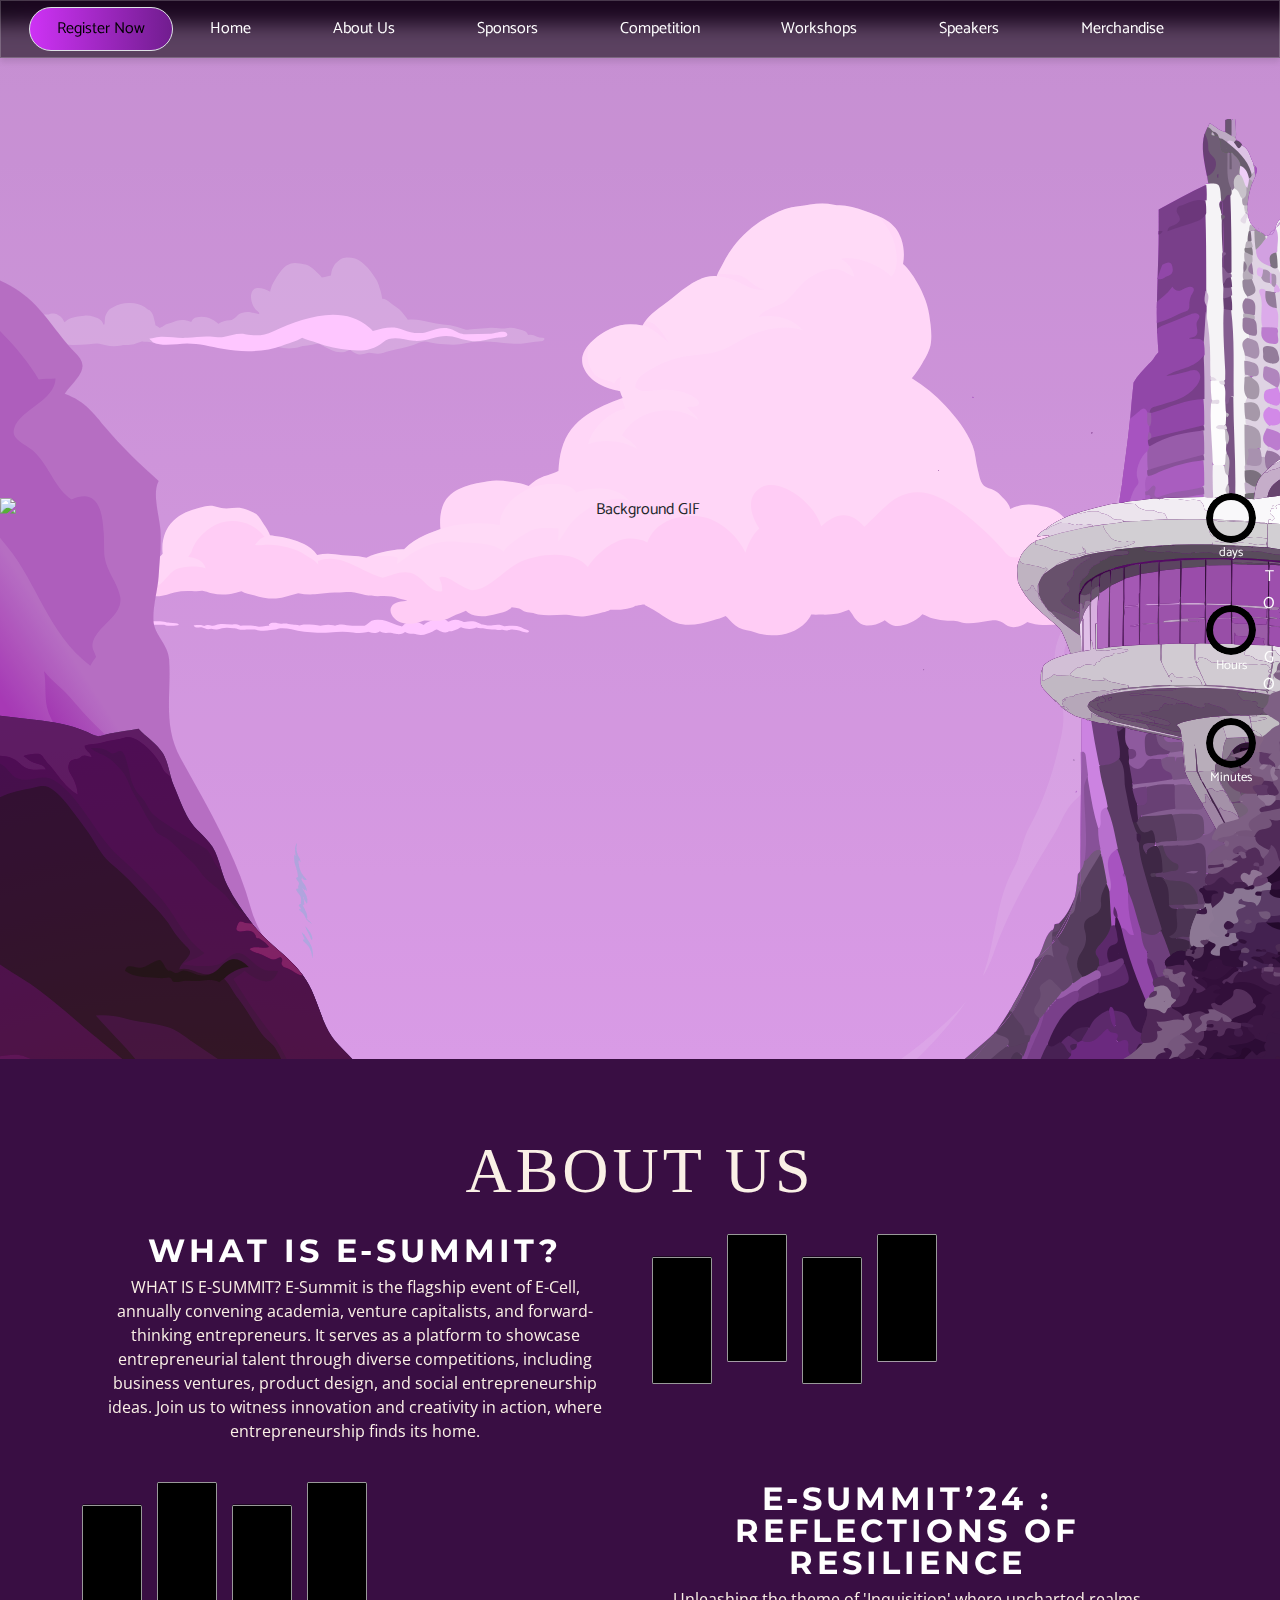
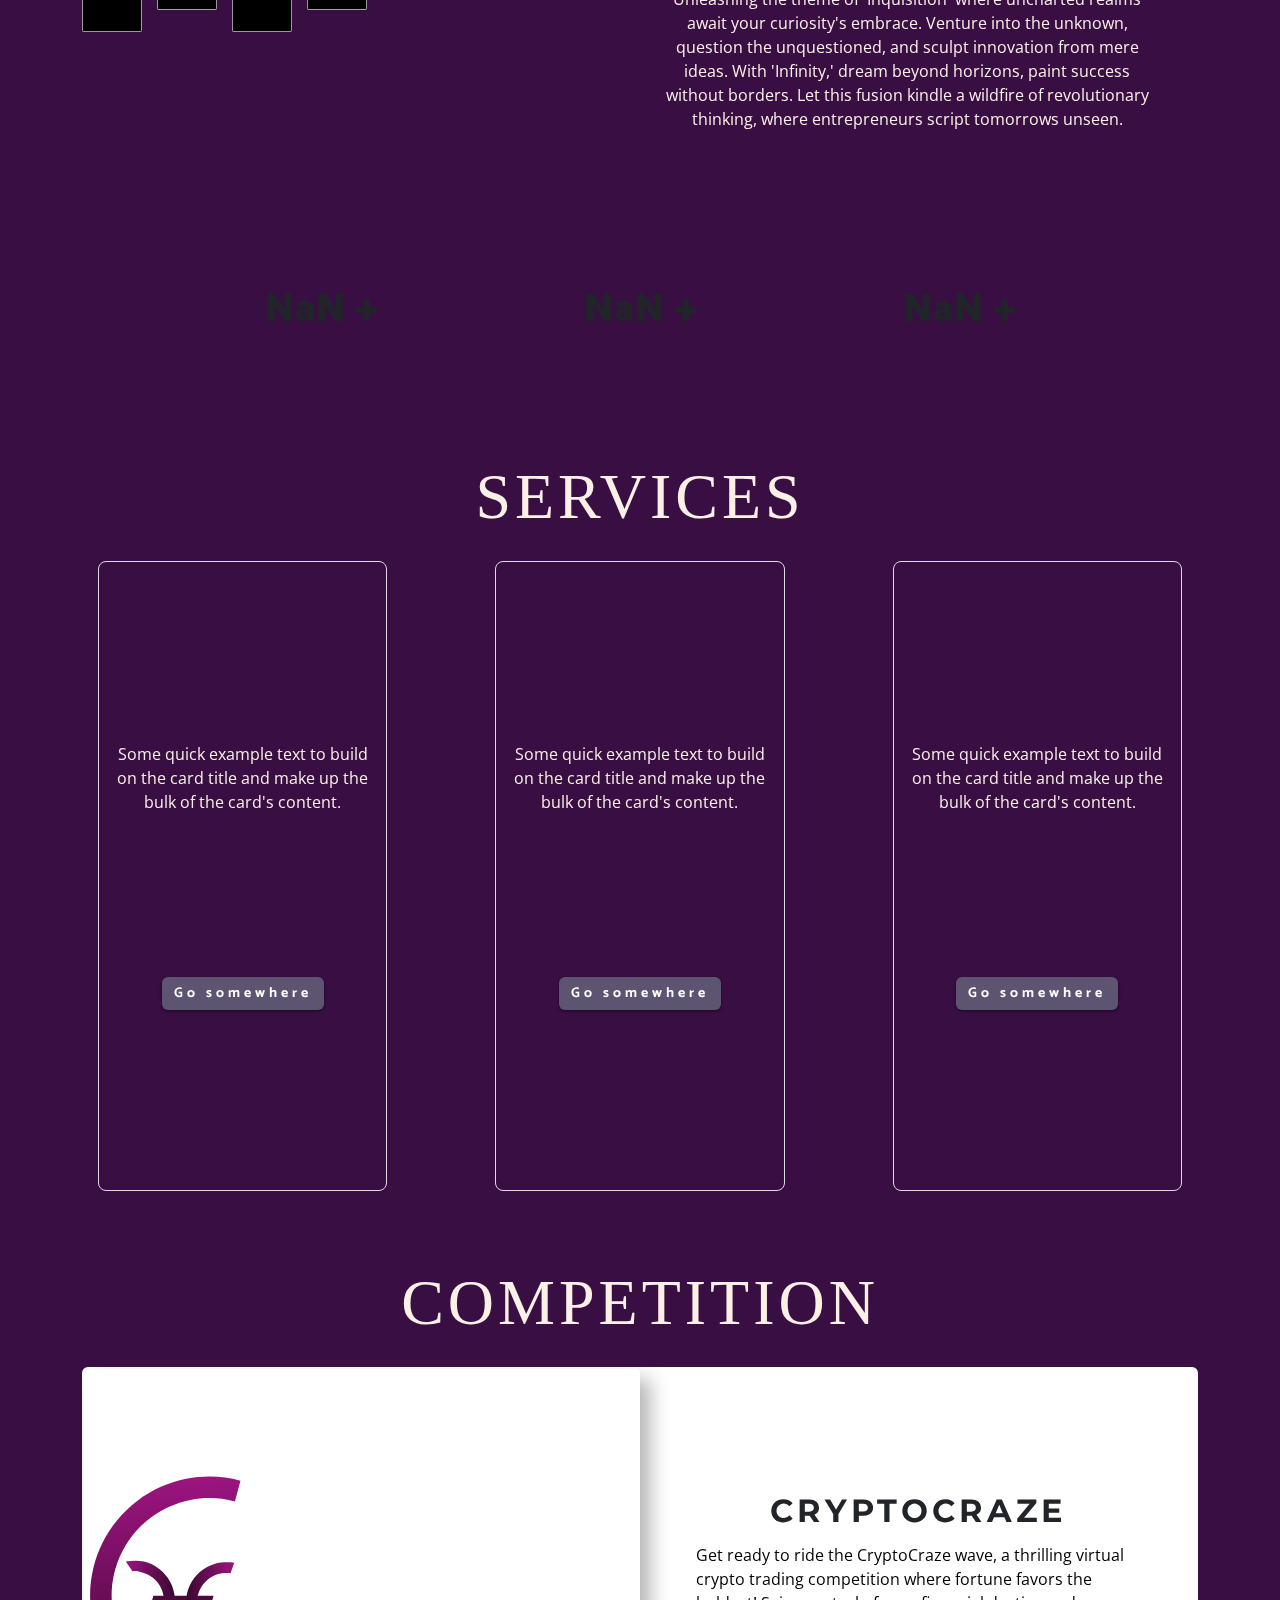
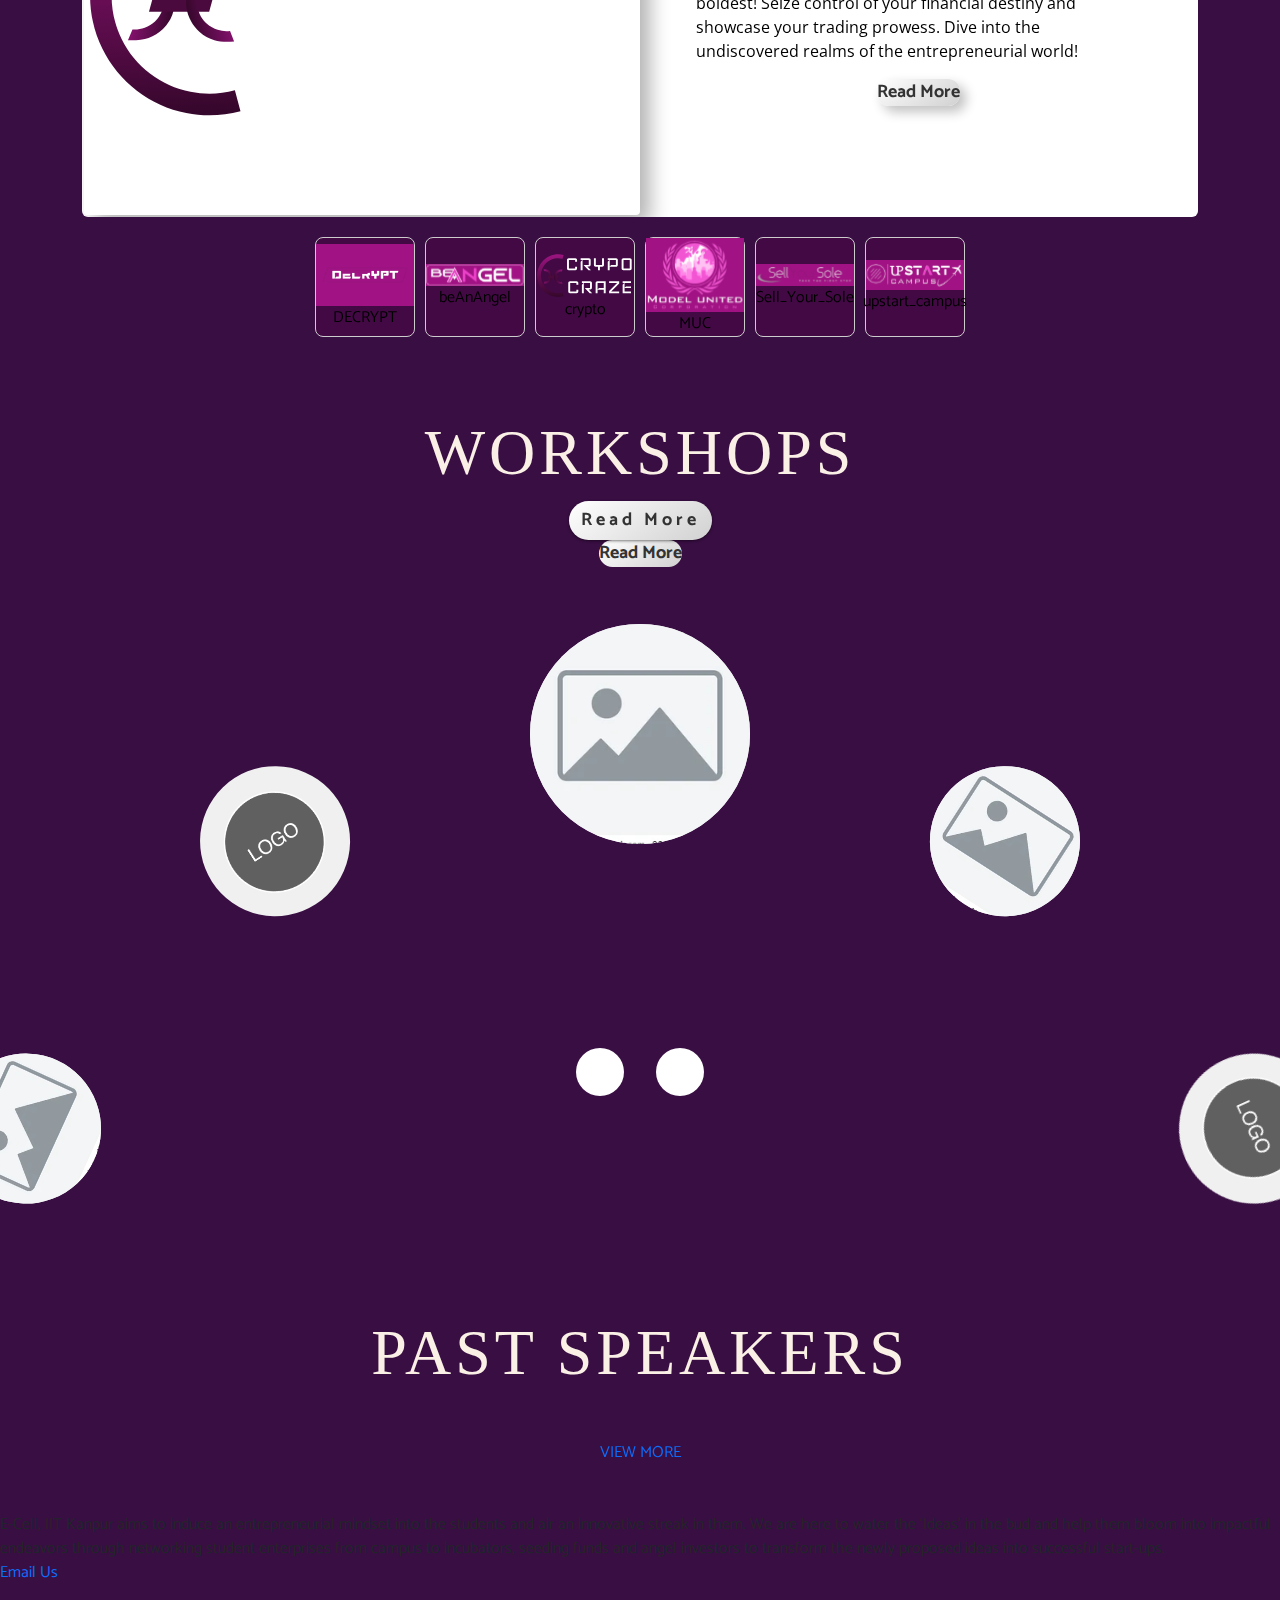
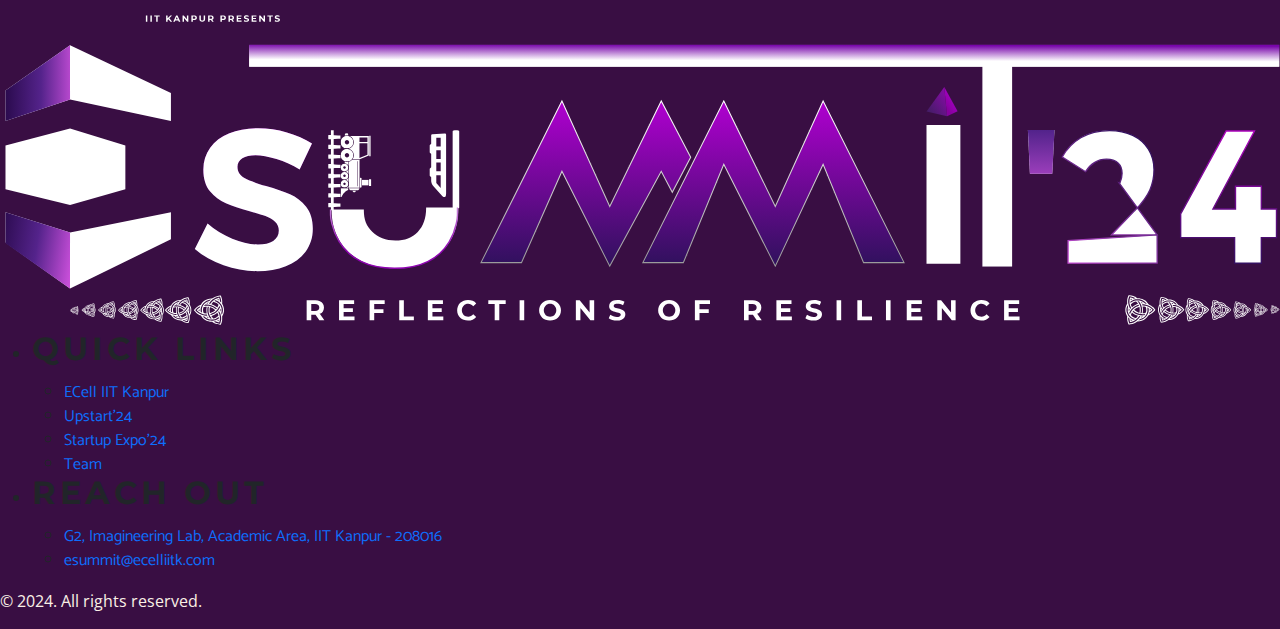
==== index.html @ 3fb9bf3f "commit cards" ====
<!DOCTYPE html>
<html lang="en">
<head>
    <meta charset="UTF-8">
    <meta name="viewport" content="width=device-width, initial-scale=1.0">
    <title>E-SUMMIT’24</title>
    <!-- font Awsome -->
    <link rel="stylesheet" href="./fontawesome-free-6.7.1-web/css/all.min.css">
    <!-- Bootstrap -->
    <link href="https://cdn.jsdelivr.net/npm/bootstrap@5.3.3/dist/css/bootstrap.min.css" rel="stylesheet" integrity="sha384-QWTKZyjpPEjISv5WaRU9OFeRpok6YctnYmDr5pNlyT2bRjXh0JMhjY6hW+ALEwIH" crossorigin="anonymous">
    <link href="https://cdn.jsdelivr.net/npm/bootstrap-icons/font/bootstrap-icons.css" rel="stylesheet">

    <!-- Customize CSS -->
     <link rel="stylesheet" href="./CSS/landingpage.css">
    <link rel="stylesheet" href="./CSS/style.css">
    <link rel="stylesheet" href="./CSS/competition.css">
    <link rel="stylesheet" href="./CSS/event.css">
    <link rel="stylesheet" href="./CSS/days.css">
    <link rel="stylesheet" href="./CSS/variables.css">git
    <link rel="stylesheet" href="./CSS/footer.css">
    <link rel="stylesheet" href="./CSS/speaker.css">
    <link rel="stylesheet" href="./CSS/workshops.css">
    <!-- <link rel="stylesheet" href="./CSS/service.css"> -->
    <link rel="stylesheet" href="./CSS/service.css">
    <!-- <link rel="stylesheet" href="./CSS/train.css"> -->
    <!-- Animations -->
    <link rel="stylesheet" href="https://cdnjs.cloudflare.com/ajax/libs/animate.css/4.1.1/animate.min.css"/>
    <link rel="stylesheet" href="./magic-master/assets/scss/bling/_puffIn.scss">
    <script src="https://cdnjs.cloudflare.com/ajax/libs/gsap/3.11.4/gsap.min.js"></script> 
    <script src="https://cdnjs.cloudflare.com/ajax/libs/gsap/3.11.4/ScrollTrigger.min.js"></script>
</head>
<body>  

  <!-- Start of Navbar -->

  <nav class="navbar navbar-expand-lg sticky-top position-fixed w-100 p-0 " style="  background:rgba(0, 0, 0, 0.54);
  backdrop-filter: blur(10px);         
  -webkit-backdrop-filter: blur(10px); 
  border: 1px solid rgba(255, 255, 255, 0.2); 
  box-shadow: 0 4px 6px rgba(0, 0, 0, 0.1);">
    <div class="container-fluid d-flex justify-content-between align-items-center"  >
      <a class="navbar-brand" href="#">
        <img src="./images/Nav/logo.svg" class="" alt="">
      </a>  
      <div class="d-flex">
            <!-- Navbar Toggler -->
          
            <!-- Register Now Button - Hidden on large screens -->
            <button class="nav-item  border rounded-5 d-none " id="Reg_lg" type="button" data-bs-toggle="collapse" data-bs-target="#navbarRegister" aria-controls="navbarRegister" aria-expanded="false" aria-label="Toggle Register" style="background: linear-gradient(90deg, #CE32F5 0%, #711D8F 100%);
            width: 160px; letter-spacing: normal; font-size: 1rem;width: 9rem;height: 2.75rem; ">
            <a href="#" class="text-black " style="text-decoration: none;" >Register Now</a> 
            </button>
            <button class="navbar-toggler" type="button" data-bs-toggle="collapse" data-bs-target="#navbarNav" aria-controls="navbarNav" aria-expanded="false" aria-label="Toggle navigation" style="border:none; offset: none  ;">
              <span ><i class="bi-list" style="color: white; font-size: 2rem;" id="navbar-icon-toggler"></i></span>
            </button>
        </div>
        <!-- Collapsible Menu -->
        <div class="collapse navbar-collapse" id="navbarNav" >
            <ul class="navbar-nav ms-auto d-flex justify-content-around w-100 gap-4 p-2 ">
              <li class="nav-item  ">
                <a class="nav-link  text-white  " aria-current="page" href="#">Home</a>
              </li>
              <li class="nav-item">
                <a class="nav-link  text-white " href="#about">About Us</a>
              </li>
              <li class="nav-item">
                <a class="nav-link  text-white " href="#landing">Sponsors</a>
              </li>
              <li class="nav-item">
                <a class="nav-link  text-white " href="#competition">Competition</a>
              </li>
              <li class="nav-item">
                <a class="nav-link  text-white " href="#workshops">Workshops</a>
              </li>
              <li class="nav-item">
                <a class="nav-link  text-white " href="#speakers">Speakers</a>
              </li>
              <li class="nav-item" >
                <a class="nav-link  text-white  "href="#merchandise">Merchandise</a>
              </li>
              <li class="nav-item" >
                <a href="https://google.com" target = "_blank" id="Reg_sm"  class=" nav-link text-black rounded-5 p-2 d-none" style="background: linear-gradient(90deg, #CE32F5 0%, #711D8F 100%);" >Register Now</a> 
              </li>
            </ul>
        </div>

    </div>
</nav>


    <div id="fixed_section" style="background-image: url(./images/bg_light_purple.svg);">  </div>
    <div id="scroll-slide">
    <!-- Summit Section 2024 -->
    <section id="landing_page">
      <div class="images-section" >
      <img src="./images/2024_landing/Layer1.svg" class="image_landing" id="Layer1" alt="" srcset="" loading="lazy">
      <img src="./images/2024_landing/Layer2.svg" class="image_landing" id="Layer2" alt="" srcset="" loading="lazy">
      <img src="./images/2024_landing/LayerT.gif" alt="Background GIF" class="gif-layer" id="LayerT">
      <img src="./images/2024_landing/Layerw.svg" class="image_landing" id="Layerw" alt="" srcset="" loading="lazy">
      <img src="./images/2024_landing/Layer3.svg" class="image_landing" id="Layer3" alt="" srcset="" loading="lazy">
      <!-- <div class="train" loading="lazy">
        <div class="train1-cover"> 
        <img src="./images/2024_landing/Layer4.svg" class="image_landing" id="Layer4" alt="" srcset="" loading="lazy">
        </div>
        <div class="train2-cover"> 
          <img src="./images/2024_landing/Layer_train_steam.svg" class="image_landing" id="Layer4" alt="" srcset="" loading="lazy">
        </div>
        </div> -->
      <!-- <img src="./images/2024_landing/Layer5.svg" class="image_landing" id="Layer5" alt="" srcset="" loading="lazy"> -->
      <!-- <img src="./images/2024_landing/Layer6.svg" class="image_landing" id="Layer6" alt="" srcset="" loading="lazy">   -->
      <!-- <img src="./images/2024_landing/Layer8.svg" class="image_landing" id="Layer6" alt="" srcset=""> -->
      </div>
      <div class="typeface-packet" >
        <img class="typeface" src="images/2024_landing/Typephase.svg" alt="" srcset="" loading="lazy" >
      </div>
     
  
      <div class="days">
        <div class="days_parent" >
          
          <div class="days_child days_child1" id="days" days-target = "days">
            <img src="" alt="">
          </div>
          <div class="days_child days_child2" id="hours" days-target = "Hours">
          </div>
          <div class="days_child days_child3" id="minutes" days-target = "Minutes">
          </div>
          </div>
          <div class="days_text">
            TO GO
          </div>
      </div>

</section>
<!-- end of section -->
    <!-- about section -->
    <section id="about" class="section">
      <div class="container mt-5" style="overflow-x: hidden;">
        <h1>About us</h1>
          <div class="row mb-2 " >
              <div class="col-sm-6  mb-2  ">
              <div class="card h-100 about_card_des-1 bg-transparent " style=" border: none !important;">
                  <div class="card-body">
                  <h2 class="card-title text-white">WHAT IS E-SUMMIT?</h2>
                  <p class="card-text">WHAT IS
                    E-SUMMIT?
                    E-Summit is the flagship event of E-Cell, annually convening academia, venture capitalists, and forward-thinking entrepreneurs. It serves as a platform to showcase entrepreneurial talent through diverse competitions, including business ventures, product design, and social entrepreneurship ideas. Join us to witness innovation and creativity in action, where entrepreneurship finds its home. </p>
                  </div>
              </div>
              </div>
              <div class="col-sm-6 ">
              <div class="video-card  ">
                <div id="videoHolder">
                  <video class="background-image-div" playsinline muted loop autoplay controlslist="nodownload" oncanplay="this.muted=true" preload="auto">
                    <source type="video/mp4" src="./videos/sample-video2.mp4">
                  </video>
                  <div id="block1">
                    <div class="coverImg">
                      <img src="./images/2024_landing/Typephase2.svg" alt="">
                    </div>
                  </div>
                  <div id="block2">
                    <div class="coverImg">
                      <img src="./images/2024_landing/Typephase2.svg" alt="">
                    </div>
                  </div>
                  <div id="block3">
                    <div class="coverImg">
                      <img src="./images/2024_landing/Typephase2.svg" alt="">
                    </div>
                  </div>
                  <div id="block4">
                    <div class="coverImg">
                      <img src="./images/2024_landing/Typephase2.svg" alt="">
                    </div>
                  </div>
                  <svg height="0" width="0" class="svg-clip">
                    <defs>
                      <clipPath id="hero-clip" clipPathUnits="objectBoundingBox">
                        <rect x="0" y="0.15" height="0.85" fill="none" stroke="" ry="0.01" rx="0.005" width="0.200" strokewidth="0"></rect>
                          <rect x="0.25" y="0" height="0.85" fill="none" stroke="" ry="0.01" rx="0.005" width="0.200" strokewidth="0"></rect>
                          <rect x="0.5" y="0.15" height="0.85" fill="none" stroke="" ry="0.01" rx="0.005" width="0.200" strokewidth="0"></rect>
                          <rect x="0.75" y="0" height="0.85" fill="none" stroke="" ry="0.01" rx="0.005" width="0.200" strokewidth="0"></rect>
                      </clipPath>
                    </defs>
                  </svg>
                </div>
              </div>
          </div>
          <div class="row">
              <div class="col-sm-6 mb-2">
                <div class="video-card  ">
                  <div id="videoHolder">
                    <video class="background-image-div" playsinline muted loop autoplay controlslist="nodownload" oncanplay="this.muted=true" preload="auto">
                      <source type="video/mp4" src="./videos/sample-video2.mp4">
                    </video>
                    <div id="block1">
                      <div class="coverImg">
                        <img src="./images/2024_landing/Typephase2.svg" alt="">
                      </div>
                    </div>
                    <div id="block2">
                      <div class="coverImg">
                        <img src="./images/2024_landing/Typephase2.svg" alt="">
                      </div>
                    </div>
                    <div id="block3">
                      <div class="coverImg">
                        <img src="./images/2024_landing/Typephase2.svg" alt="">
                      </div>
                    </div>
                    <div id="block4">
                      <div class="coverImg">
                        <img src="./images/2024_landing/Typephase2.svg" alt="">
                      </div>
                    </div>
                    <svg height="0" width="0" class="svg-clip">
                      <defs>
                        <clipPath id="hero-clip" clipPathUnits="objectBoundingBox">
                          <rect x="0" y="0.15" height="0.85" fill="none" stroke="" ry="0.01" rx="0.005" width="0.235" strokewidth="0"></rect>
                          <rect x="0.25" y="0" height="0.85" fill="none" stroke="" ry="0.01" rx="0.005" width="0.235" strokewidth="0"></rect>
                          <rect x="0.5" y="0.15" height="0.85" fill="none" stroke="" ry="0.01" rx="0.005" width="0.235" strokewidth="0"></rect>
                          <rect x="0.75" y="0" height="0.85" fill="none" stroke="" ry="0.01" rx="0.005" width="0.235" strokewidth="0"></rect>
                        </clipPath>
                      </defs>
                    </svg>
                  </div>
                </div>
              </div>
              <div class="col-sm-6">
              <div class="card h-100 about_card_des-2 bg-transparent"style=" border: none !important;">
                  <div class="card-body">
                  <h2 class="card-title text-white">E-SUMMIT’24 : 
                    REFLECTIONS OF RESILIENCE</h2>
                  <p class="card-text">Unleashing the theme of 'Inquisition' where uncharted realms await your curiosity's embrace. Venture into the unknown, question the unquestioned, and sculpt innovation from mere ideas. With 'Infinity,' dream beyond horizons, paint success without borders. Let this fusion kindle a wildfire of revolutionary thinking, where entrepreneurs script tomorrows unseen. </p>
                  </div>
              </div>
              </div>
          </div>
      </div>
  </section>
    <!-- end of the section -->

    <!-- event section -->
    <section id="events" class="section" style="position: relative; " >
      <!-- <div ><h1>Events</h1></div> -->
        <div class="container" >
          <div class="parent">
            <div class="child " >
              <div class="child_count child1" data-target="30" text-target="Workshops" >
              </div>
            </div>
            <div class="child" >
                <div class="child_count child2" data-target="20" text-target="Talks">
                </div>
            </div>
            <div class="child " >
              <div class="child_count child3" data-target="30" text-target="Competition">
              </div>
            </div>
        </div>
        </div>
    </section>


    <!-- services -->
  
    <section id="services" >
      <h1>Services</h1>
      <div class="container">
        <div class="card_container1 service-grid-container ">
          <div class="cardL service-grid-item ">
            <div class="card bg-transparent" style="width: 100%; height: 100%;">
              <div class="card-body" style="display: flex; flex-direction: column; justify-content: space-evenly; align-items: stretch; height: 100%;">
                <!-- <h5 class="card-title" style="margin: 0;">Card title</h5> -->
                <p class="card-text" style="margin: 0;">Some quick example text to build on the card title and make up the bulk of the card's content.</p>
                <a href="#" class="btn btn-primary" style="align-self: center;">Go somewhere</a>
              </div>
            </div>
          </div>
        <div class="cardM service-grid-item">
          <div class="card bg-transparent" style="width: 100%; height: 100%;">
            <div class="card-body" style="display: flex; flex-direction: column; justify-content: space-evenly; align-items: stretch; height: 100%;">
              <!-- <h5 class="card-title" style="margin: 0;">Card title</h5> -->
              <p class="card-text" style="margin: 0;">Some quick example text to build on the card title and make up the bulk of the card's content.</p>
              <a href="#" class="btn btn-primary" style="align-self: center;">Go somewhere</a>
            </div>
          </div>
        </div>
      <div class="cardR  service-grid-item">
        <div class="card bg-transparent" style="width: 100%; height: 100%;">
          <div class="card-body" style="display: flex; flex-direction: column; justify-content: space-evenly; align-items: stretch; height: 100%;">
            <!-- <h5 class="card-title" style="margin: 0;">Card title</h5> -->
            <p class="card-text" style="margin: 0;">Some quick example text to build on the card title and make up the bulk of the card's content.</p>
            <a href="#" class="btn btn-primary" style="align-self: center;">Go somewhere</a>
          </div>
        </div>
      </div>
        </div>
      </div>
        <!-- <div class="container">

        <div class="card_container2">
          <div class="cardT"></div>
          <div class="cardC"></div>
          <div class="cardB"></div>
        </div>
      </div> -->
    </section>
    


    <!-- Competition -->
      <section id="competition">
        <h1 >Competition</h1>
        <div class="container">
          <div class="row">
            <div class="col mt-3">
              <div class="card competition_card_container"  >
                <div class="competition_image active_bg" id="screen">
                
                    <img src="./images//competition_main/CC.svg" alt="">
                </div>
              <div class="competition_description" id="description" style="padding-top: 1rem;">
            <h2>CryptoCraze</h2><p>Get ready to ride the CryptoCraze wave, a thrilling virtual crypto trading competition where fortune favors the boldest! Seize control of your financial destiny and showcase your trading prowess. Dive into the undiscovered realms of the entrepreneurial world!</p>
                <a href="./competitions_pages/comp1.html"><button class ="realistic-button">Read More</button></a>
              </div>
            </div>  
          </div>
        </div>
      <div class="container">
      <div class="row"  id="buttonContainer" style="position: relative; z-index: 100;">
      </div>

      </section>
      <!-- End of Competition -->

    <!-- Workshop -->
  

    <!-- Workshop -->
     <section id="workshops"> <!-- TODO -->
        <div class=" workshop_heading"><h1>Workshops</h1>
          <button class="btn btn-primary">Read More</button>
        </div>
        <button>Read More</button>
      <div class="container"  >
        <div class="carousel" >
          <div class="carousel-container" style="--quantity : 11;">
            
            <div class="items current" style="--position : 1">
              <img src="./images/workshop/logo-placeholder-1.webp">
            </div>
            <div class="items" style="--position : 2">
              <img src="./images/workshop/logo-placeholder-2.png">
            </div>
            <div class="items" style="--position : 3">
              <img src="./images/workshop/logo-placeholder-1.webp">
            </div>
            <div class="items" style="--position : 4">
              <img src="./images/workshop/logo-placeholder-2.png">
            </div>
            <div class="items" style="--position : 5">
              <img src="./images/workshop/logo-placeholder-1.webp">
            </div>
            <div class="items" style="--position : 6">
              <img src="./images/workshop/logo-placeholder-2.png">
            </div>
            <div class="items" style="--position : 7">
              <img src="./images/workshop/logo-placeholder-1.webp">
            </div>
            <div class="items" style="--position : 8">
              <img src="./images/workshop/logo-placeholder-2.png">
            </div>
            <div class="items" style="--position : 9">
              <img src="./images/workshop/logo-placeholder-1.webp">
            </div>
            <div class="items" style="--position : 10">
              <img src="./images/workshop/logo-placeholder-2.png">
            </div>
            <div class="items" style="--position : 11">
              <img src="./images/workshop/logo-placeholder-1.webp">
            </div>
            

              <!-- next button -->
            
        </div>
        <div class="controls">
              
          <div class="prev">
            <i class="fas fa-chevron-left"></i>

          </div>
          <div class="next">
            <i class="fas fa-chevron-right"></i>
          </div>
        </div>
        </div>
        <div class="carousel-container2">
          <div class="carousel2">
            <div class="carousel-card" onclick="navigateTo('page1.html')">
              <img src="https://th.bing.com/th/id/R.2d5f600f952e0388aede88984ea738aa?rik=fKLX3cPTrvsP9A&riu=http%3a%2f%2fimages4.fanpop.com%2fimage%2fphotos%2f16900000%2fbeautiful-nature-random-16905868-1024-768.jpg&ehk=%2b7qBaRvZRy58oJbsp594Pm5vBaB5rxPgyF1ZHTt3fi4%3d&risl=&pid=ImgRaw&r=0" alt="Nature 1">
            </div>
            <div class="carousel-card" onclick="navigateTo('page2.html')">
              <img src="https://th.bing.com/th/id/R.2d5f600f952e0388aede88984ea738aa?rik=fKLX3cPTrvsP9A&riu=http%3a%2f%2fimages4.fanpop.com%2fimage%2fphotos%2f16900000%2fbeautiful-nature-random-16905868-1024-768.jpg&ehk=%2b7qBaRvZRy58oJbsp594Pm5vBaB5rxPgyF1ZHTt3fi4%3d&risl=&pid=ImgRaw&r=0" alt="Nature 2">
            </div>
            <div class="carousel-card" onclick="navigateTo('page3.html')">
              <img src="https://th.bing.com/th/id/R.a245169d5147438cd3ee3baf4a3ab9c1?rik=NH8VHb%2b6WlPERg&riu=http%3a%2f%2fimages.unsplash.com%2fphoto-1531804055935-76f44d7c3621%3fixlib%3drb-1.2.1%26q%3d80%26fm%3djpg%26crop%3dentropy%26cs%3dtinysrgb%26w%3d1080%26fit%3dmax%26ixid%3deyJhcHBfaWQiOjEyMDd9&ehk=ORY7mIUuKTh7LC0ogpC%2bYVpVuUvA5FKfA04igKJbY2A%3d&risl=&pid=ImgRaw&r=0" alt="Nature 3">
            </div>
            <div class="carousel-card" onclick="navigateTo('page4.html')">
              <img src="https://source.unsplash.com/random/800x400?nature,4" alt="Nature 4">
            </div>
            <div class="carousel-card" onclick="navigateTo('page5.html')">
              <img src="https://source.unsplash.com/random/800x400?nature,5" alt="Nature 5">
            </div>
            <div class="carousel-card" onclick="navigateTo('page6.html')">
              <img src="https://source.unsplash.com/random/800x400?nature,6" alt="Nature 6">
            </div>
            <div class="carousel-card" onclick="navigateTo('page7.html')">
              <img src="https://source.unsplash.com/random/800x400?nature,7" alt="Nature 7">
            </div>
            <div class="carousel-card" onclick="navigateTo('page8.html')">
              <img src="https://source.unsplash.com/random/800x400?nature,8" alt="Nature 8">
            </div>
            <div class="carousel-card" onclick="navigateTo('page9.html')">
              <img src="https://source.unsplash.com/random/800x400?nature,9" alt="Nature 9">
            </div>
            <div class="carousel-card" onclick="navigateTo('page10.html')">
              <img src="https://source.unsplash.com/random/800x400?nature,10" alt="Nature 10">
            </div>
      
            <!-- Duplicate cards for seamless infinite scrolling -->
            <div class="carousel-card" onclick="navigateTo('page1.html')">
              <img src="https://source.unsplash.com/random/800x400?nature,1" alt="Nature 1">
            </div>
            <div class="carousel-card" onclick="navigateTo('page2.html')">
              <img src="https://source.unsplash.com/random/800x400?nature,2" alt="Nature 2">
            </div>
            <div class="carousel-card" onclick="navigateTo('page3.html')">
              <img src="https://source.unsplash.com/random/800x400?nature,3" alt="Nature 3">
            </div>
            <div class="carousel-card" onclick="navigateTo('page4.html')">
              <img src="https://source.unsplash.com/random/800x400?nature,4" alt="Nature 4">
            </div>
            <div class="carousel-card" onclick="navigateTo('page5.html')">
              <img src="https://source.unsplash.com/random/800x400?nature,5" alt="Nature 5">
            </div>
          </div>
        </div>
      
      </div>
     </section>

    <!-- Past Speakers -->
    <section id="speakers" >  
      <h1 style="margin-bottom: 3.5rem;">PAST SPEAKERS</h1>
      <div class="main-page-speaker-section-content">
          <div class="main-page-speaker-card">
              <img src="./images/speakers/speaker1.svg" data-tilt srcset="" loading="lazy">
          </div>
          <div class="main-page-speaker-card">
              <img src="./images/speakers/speaker2.svg" data-tilt alt="" srcset="" loading="lazy">
          </div>
          <div class="main-page-speaker-card">
              <img src="./images/speakers/speaker3.svg" data-tilt alt="" srcset="" loading="lazy">
          </div>
          <div class="main-page-speaker-card">
              <img src="./images/speakers/speaker4.svg" data-tilt alt="" srcset="" loading="lazy">
          </div>
      </div>
      <div class="main-page-speaker-section-content">
          <div class="main-page-speaker-card">
              <img src="./images/speakers/speaker5.svg" data-tilt alt="" srcset="" loading="lazy">
          </div>
          <div class="main-page-speaker-card">
              <img src="./images/speakers/speaker6.svg" data-tilt alt="" srcset="" loading="lazy">
          </div>
          <!-- <div class="main-page-speaker-card">
              <img src="./images/speakers/Group 2618.png" alt="" srcset="" loading="lazy">
          </div> -->
          <div class="main-page-speaker-card">
              <img src="./images/speakers/speaker7.svg" data-tilt alt="" srcset="" loading="lazy">
          </div>
          <div class="main-page-speaker-card">
              <img src="./images/speakers/speaker8.svg" data-tilt alt="" srcset="" loading="lazy">
          </div>
      </div>
      <div class="main-page-speaker-section-content">
          <div class="speaker-see-more">

              <a href="./speakers.html">
                  VIEW MORE
              </a>
          </div>
      </div>
  </section>
    <!-- End of Speakers -->

        <!-- footer -->
        <footer class="footer" >
          <div class="footer__addr">
              <h1 class="footer__logo">
                  <img src="./images/Footer/ecell-logo-with-name.svg" alt="" srcset="" loading="lazy">
              </h1>

              <!-- <h2>Address</h2> -->
              <!-- <h2>Address</h2> -->

              <address>
                  E-Cell, IIT Kanpur aims to induce an entrepreneurial mindset into the students and air an innovative
                  streak in them. We are here to water the ‘Ideas’ in the bud and help them bloom into impactful
                  endeavors through networking student enterprises from campus to incubators, seeding funds and angel
                  investors to transform the newly proposed ideas into successful start-ups.<br>

                  <a class="footer__btn" href="mailto:esummit@ecelliitk.com">Email Us</a>
              </address>

              <img src="./images/Footer/footerKaImage.svg" alt="">
              <!-- <address>
                  Room No G2,
                  Imagineering Laboratory
                  Gate No. 4 Academic Area Near DOAA canteen
                  IIT Kanpur- 208016<br>

                  <a class="footer__btn" href="mailto:esummit@ecelliitk.com">Email Us</a>
              </address> -->
          </div>

          <ul class="footer__nav">

              <li class="nav__item">
                  <h2 class="nav__title">Quick Links</h2>

                  <ul class="nav__ul">
                      <li>
                          <a href="https://www.ecelliitk.org/">ECell IIT Kanpur</a>
                      </li>

                      <li>
                          <a href="https://www.ecelliitk.org/upstart">Upstart'24</a>
                      </li>

                      <li>
                          <a href="https://www.ecelliitk.org/expo">Startup Expo'24</a>
                      </li>
                      <li>
                          <a href="https://www.ecelliitk.org/#contact">Team</a>
                      </li>
                  </ul>
              </li>



              <li class="nav__item">
                  <h2 class="nav__title">
                      Reach Out
                  </h2>

                  <ul class="nav__ul">
                      <li>
                          <a href="#">G2, Imagineering Lab, Academic Area, IIT Kanpur - 208016
                              </a>
                      </li>

                      <li>
                          <a href="mailto:esummit@ecelliitk.com">esummit@ecelliitk.com</a>
                      </li>

                      <!-- <li>
                          <a href="#">Sitemap</a>
                      </li> -->
                  </ul>
              </li>
          </ul>

          <div class="legal">
              <p>&copy; 2024. All rights reserved.</p>

              <div class="legal__links">
                  <!-- <span>Made with <span class="heart">♥</span> remotely from Anywhere</span> -->
                  <a href="https://www.facebook.com/ecelliitk/"><i class="fa fa-brands fa-facebook fa-2x"></i></a>
                  <!-- <i class="fa-brands fa-instagram"></i> -->
                  <a href="https://www.instagram.com/ecelliitk/"><i class=" fa fa-brands fa-instagram fa-2x"></i></a>
        <a href="https://twitter.com/ecelliitk"><i class="fa fa-brands fa-twitter fa-2x"></i></a>
        <a href="https://www.linkedin.com/company/ecelliitk/mycompany/"><i class="fa fa-brands fa-linkedin fa-2x"></i></a>
        <a href="https://www.youtube.com/channel/UCvxavCg0UhXq6oKkrBHc9zQ"><i class="fa fa-brands fa-youtube fa-2x"></i></a>
              </div>
          </div>
      </footer>
        <!-- end of footer -->
        
  </div>

    <script src="./JS/speaker.js"></script>
    <script src="./JS/index.js"></script>
    <script src="./JS/competition.js"></script>
    <script src="./JS/participation.js"></script>
    <script src="./JS/workshop.js"></script>
    <script src="./JS/countdown.js"></script>
    <script src="./JS/landing.js"></script>
    <script src="https://cdn.jsdelivr.net/npm/bootstrap@5.3.3/dist/js/bootstrap.bundle.min.js" integrity="sha384-YvpcrYf0tY3lHB60NNkmXc5s9fDVZLESaAA55NDzOxhy9GkcIdslK1eN7N6jIeHz" crossorigin="anonymous"></script>
<!-- Gsap Animation -->
    <script src="https://cdnjs.cloudflare.com/ajax/libs/gsap/3.12.2/gsap.min.js"></script>
    <script src="https://cdnjs.cloudflare.com/ajax/libs/gsap/3.12.2/ScrollTrigger.min.js"></script>
    <!-- <script src="./gsap/services.js"></script> -->
    <!-- <script src="./gsap/animation.js"></script> -->
</body>
</html>
---- CSS/landingpage.css ----
/* 
==========
landing_page
==========
 */
 #landing_page{
    position: relative;
    min-height:115vh;
    display: flex;
    /* flex-direction: column; */
    justify-content: center;
    align-items:flex-end;
    background: linear-gradient(180deg, #E786FF 0%, #FBA9FD 100%);
    overflow: hidden;
 }


 .images-section #Layerw{

}
 #landing_page img{
    
    position: absolute;
    width: 100%;
    pointer-events: none;
 }


 #landing_page #Layer3{ 
 }



.images-section{
    position: absolute;
    width: 100%;
    height: 100%;
    display: flex;
    justify-content: center;
    align-items: center;
    
}

.typeface-packet{
    position: absolute;
    width: 40%;
    height:50%;
    top: 10%;
    left: 50%;
    transform: translateX(-50%);
    display: flex;
    align-items: center;
    justify-content: center;
    flex-direction: column;
    z-index: 10;
}

.typeface {
    position: relative;
    top: 0;
    transition: transform 0.4s ease-in-out;
}


.text-for-dates{
    text-align: center;
    margin-top: 20%;
    text-align: center;
    font-size: 3rem;
    font-style: normal;
    font-weight: 700;
    line-height: normal;
    text-transform: uppercase;
    background: linear-gradient(180deg, #FFF -11.67%, #3697CF 145.83%);
    background-clip: text;
    -webkit-background-clip: text;
    -webkit-text-fill-color: transparent;
    filter: drop-shadow(6px 4px 4px #000);
}
.register-now{
    /* margin-top: 2rem; */
    width: 50%; 
    padding: 0.75rem 0.5rem;
    border-radius: 50px;
    background-color: transparent;
}


@media screen and (max-width:446px) {
    #landing_page{
        height:100vh;
        padding: 0;
        position: relative;
     }
    
    #Layerw{
        bottom: 0;
        }
        
    #Layer3{
    }

.images-section{
    position: absolute;
    /* width: 100%;
    height: 100%; */
    display: flex;
    justify-content: center;
    align-items: center;
    top: 0;
    
}


}

.register-now-image:hover{
    transform: scale(1.05);
}

.typeface:hover {
    transform: scaleY(1.05);
}
---- CSS/style.css ----
/* Fonts */
@import url('https://fonts.googleapis.com/css2?family=Catamaran:wght@100..900&family=Grand+Hotel&display=swap');
@import url('https://fonts.googleapis.com/css2?family=Roboto&display=swap');
@import url('https://fonts.googleapis.com/css2?family=Lato:ital,wght@0,400;1,700&family=Roboto&display=swap');
@import url('https://fonts.googleapis.com/css2?family=Playfair+Display+SC:ital,wght@0,400;0,700;0,900;1,400;1,700;1,900&display=swap');
@import url('https://fonts.googleapis.com/css2?family=Oswald:wght@200..700&display=swap');
@import url('https://fonts.googleapis.com/css2?family=Cinzel:wght@400..900&display=swap');
@import url('https://fonts.googleapis.com/css2?family=Poppins:ital,wght@0,100;0,200;0,300;0,400;0,500;0,600;0,700;0,800;0,900;1,100;1,200;1,300;1,400;1,500;1,600;1,700;1,800;1,900&display=swap');
@import url('https://fonts.googleapis.com/css2?family=Open+Sans:ital,wght@0,300..800;1,300..800&display=swap');
@import url('https://fonts.googleapis.com/css2?family=Inter:ital,opsz,wght@0,14..32,100..900;1,14..32,100..900&display=swap');
@import url('https://fonts.googleapis.com/css2?family=Montserrat:ital,wght@0,600;1,600&display=swap');
/* Global Styles */


/* Webfont: Kompagnia-Regular */

@font-face {
    font-family: 'Kompagnia';
    src: url('../Font/Kompagnia.woff2') format('woff2'), /* Modern Browsers */
         url('../Font/Kompagnia.woff') format('woff'); /* Safari, Android, iOS */
             font-style: normal;
    font-weight: normal;
    text-rendering: optimizeLegibility;
}


:root{
      /* Font Families */
  --font-primary2: "Inter", sans-serif;  /* Primary font for most content */
  --font-primary3:"Cinzel", serif;  /* Primary font for most content */
    --font-primary3:"Poppins", sans-serif;
    --primary-text1: 'Kompagnia';
    --font-montserrat:"Montserrat", sans-serif;


  ;  /* Primary font for most content */
  --font-secondary1:"Open Sans", sans-serif;
  --font-secondary: 'Lora', serif;     /* Secondary font for headings or accents */
  --font-monospace: 'Courier New', monospace; /* Monospace font for code snippets */


  /* Font Sizes */
  --font-size-small: 0.875rem; /* Small text (e.g., captions, metadata) */
  --font-size-base: 1rem;      /* Base font size for body text */
  --font-size-medium: 1.25rem; /* Medium text (e.g., subheadings) */
  --font-size-large: 1.5rem;   /* Large text (e.g., main headings) */
  --font-size-xl: 2rem;        /* Extra-large text (e.g., hero section) */
  --font-size-xxl: 3rem;       /* Extra-extra-large text (e.g., banners) */
  --font-size-xxxl: 4rem;      

  /* Font Weights */
  --font-weight-light: 300;    /* Light text */
  --font-weight-regular: 400;  /* Regular text */
  --font-weight-medium: 500;   /* Medium emphasis */
  --font-weight-bold: 700;     /* Bold text */
  --font-weight-extra-bold: 900; /* Extra-bold text */


  /* Line Heights */
  --line-height-tight: 1.2;    /* Tight spacing */
  --line-height-normal: 1.5;   /* Default line spacing */
  --line-height-loose: 1.75;   /* Loose spacing */


  /* Letter Spacing */
  --letter-spacing-tight: -0.02em; /* Slightly condensed */
  --letter-spacing-normal: 0em;    /* Normal spacing */
  --letter-spacing-wide: 0.05em;   /* Slightly expanded */
    


    --clr-primary:#EBADED;
    --clr-primary-light:;
    --clr-grey-10: #5C5470;
    --clr-grey-5: #B9B4C7;
    --clr-grey-1:#FAF0E6;
    --clr-white:#ffffff;
    --ff-primary: "Catamaran", sans-serif;
    --ff-secondary:"Grand Hotel";
    --ff-Roboto: "Roboto", sans-serif;
    --ff-lato:"Lato", sans-serif;
    --transition: all 0.5s linear;
    --spacing: 0.25rem;
    --radius: 0.5rem;
}


*{
    margin: 0;
    padding: 0;
    box-sizing: border-box;
}

body{
    font-family: var(--ff-primary);
    /* min-height: 100vh; */
    overflow-x: hidden;
    align-items: center;
    justify-content: center;
    /* background-image: url(../images/workshop_background.svg); */
    /* background-color: hsla(0, 100%, 50%, 0.116) ; */
    background-color: #390E43; background-image: url(./images/workshop_background.svg)"

    


}
section{
    padding: 2rem 0;
    text-align: center;
}
section h1{
    position: relative;
     z-index: 100;
}
a{
    text-decoration: none;
}
img{
    display: block;
    width: 100%;
}
h1,
h2,
h3,
h4{
    text-transform: uppercase;
    letter-spacing: var(--spacing);
    line-height:1.5;
    margin-bottom:1rem;
}
h1{
    font-size: var(--font-size-xl);
    font-weight: var(--font-weight-medium);
    font-family: var(--primary-text1);
    color: var(--clr-grey-1);

}
h2{
    font-size: var(--font-size-large);
    font-weight: var(--font-weight-bold);
    font-family: var(--font-montserrat);
}
h3{
    font-size: var(--font-size-medium);
    font-weight: var(--font-weight-medium);
    color: var(--clr-primary);
}
h4{
    font-size: 0.875rem;
}
p{
    font-family: var( --font-secondary1);
    font-size: var(--font-size-small);
    font-weight: var(--font-weight-regular);
    color: var(--clr-grey-1);
}
@media screen and (min-width:800px) {
    
    h1{
        font-size: var(--font-size-xxxl);
        font-weight: var(--font-weight-regular);
        color: var(--clr-grey-1);
        font-family: var(--primary-text1);

    }
    h2{
        font-size: var(--font-size-xl);
        font-weight: var(--font-weight-bold);
    }
    h3{
        font-size: var(--font-size-medium);
        font-weight: var(--font-weight-medium);
    }
    h4{
        font-size: 1rem;
    }
    body{
        font-size: 1rem;
    }
    h1,
    h2,
    h3,
    h4{
        line-height: 1;
    }
    p{
        font-size: var(--font-size-base);
    font-weight: var(--font-weight-regular);
    color: var(--clr-grey-1);
    font-family: var( --font-secondary1);

    }
    
}
/* 
==========
nav bar
==========
 */
nav ul li a{
    font-size: 2rem;
    font-weight: var(--font-size-medium);
}









/* more Global Css */
#fixed_section {
    position: fixed; /* Becomes sticky when it reaches the top */
    top: 0; /* Sticks to the top of the viewport */
    /* background-color: #530B65; */
    left: 0;
    height: 100vh;
    width: 100%;
    /* background-image: url(../images/workshop_background.svg); */
}
#scroll_slide
     {
       
        
    }
.btn{   
    display: inline-block;
    padding: 0.375rem 0.75rem;
    background-color: var(--clr-grey-10);
    letter-spacing: var(--spacing);
    font-weight: 700;
    color: white;
    transition: var(--transition);
    font-size: 0.875rem;
    border: none;
    cursor: pointer;
    box-shadow: 0px 1px 3px rgba(0, 0, 0, 0.5);
}
.btn:hover{
    background-color: var(--clr-white);
    color: var(--clr-grey-5);
}
.clearfix::before,
.clearfix::after{
    content: '';
    clear: both;
    display: table;
}



@media screen and (min-width:992px) {
    section{
        /* padding-top: 4rem; */
    }
    
}
/*
Animation
 */
@keyframes bounce {
    0% {transform: scale(1);}
    50% {transform: scale(1.5);}
    100% {transform: scale(1);}
}
@keyframes slideFromRight {
    0% {transform: translateX(1000px); opacity: 0;}
    50% {transform: translateX(-200px); opacity: 0.5;}
    75% {transform: translateX(50px); opacity: 0.75;}
    100% {transform: translateX(0); opacity: 1;}
}
@keyframes slideFromLeft {
    0% {transform: translateX(-1000px);opacity: 0;}
    50% {transform: translateX(200px); opacity: 0.5;}
    75% {transform: translateX(-50px); opacity: 0.75;}
    100% {transform: translateX(0);opacity: 1;}
}
@keyframes show {
    0% {transform: scale(1.5); opacity: 0;}
    50% {transform: scale(2);opacity: 0.5;}
    100% {transform: scale(1); opacity: 1;}
}







/* 
==========
landing extention
==========
 */
 #Layer7{
    position: absolute;
    top:-110vh;
 }
 /* event  */
#event{

}
#event .child1:after{
    content: "hi";
}

/* 
=========
ABOUT
=========
 */
 #about{
    /* background-color: transparent; */
    position: relative;
    background-color: transparent;
    
    
 }
 .about_card_img-1{
    position: relative; display: inline-block; overflow: hidden; border: 1px solid #ddd; transition: opacity 0.3s ease;
 }
 .about_card_img-2{
 }
 .video-card{
    .background-image-div { 
        float: left;
      width:auto;
        max-width:100%;
      display: block;
        height: auto;
      max-height:90vh;
      background: #000000;
      background-size: cover;
      
      /* lets clip it*/
      -webkit-clip-path: url(#hero-clip);
      clip-path: url(#hero-clip);
    }
    #videoHolder {
        float:left; 
        position: relative; 
        margin:15px 0;
    }
    #block1, #block2, #block3, #block4 {
        position:absolute; 
        top:0; 
        width:20%; 
        height:85%; 
        color: #FFF; 
        text-shadow: 1px 1px 2px #000; 
        display: flex; justify-content: 
        center; align-items: center; 
        border:1px solid rgba(255, 255, 255, 0.6); 
        border-radius:2%;
    }
    #block1 {
        left:0;
        top:15%;
    }
    #block2 {left:25%;}
    #block3 {left:50%;top: 15%;}
    #block4 {left:75%;}
    #block1:hover .coverImg, #block2:hover .coverImg, #block3:hover .coverImg, #block4:hover .coverImg {
        display: flex; 
        justify-content: center; 
        align-items: center; 
        transition-duration: 0.5s; 
        background-color: #320b3d;
    }

    .coverImg {
        width: 100%; height: 100%; display: none; transition-duration: 0.5s;
    img{
        height: 100%;
        width: 145%;
    }}
 }
/* 
=========
PRODUCT
=========
 */
.products{
    background-color: var(--clr-grey-1);
}
.products article{
    padding: 2rem 0;
}
.product-text{
    color: var(--clr-grey-5);
    max-width: 350px;
}
.product{
    margin-bottom: 2rem;
}
.product-img{
    border-radius: var(--radius);
    object-fit: cover;
    margin-bottom: 2rem;
    height: 17rem;
}
.product-price{
    color: #5C5470;
}
@media screen and (min-width:768px) {
    .product{
        float: left;
        width: 50%;
        padding-right: 2rem;
    }
}
@media screen and (min-width:992px) {
    .product{
        width: 33.33%;
    }
}
@media screen and (min-width:1200px) {
    .product-info{
        float: left;
        width: 30%;
    }
    .product-inventory{
        float: left;
        width: 70%;
    }
    .product{
        margin-bottom: 0;
        padding-left: 1rem;
    }
}


/* 
===========
CONTACT
===========
 */

.contact{
    background-color: #B9B4C7;
}
.contact-info, .contact-form{
    margin: 1rem 0;

}
.contact-item{
    margin-bottom: 1.75rem;
}
.contact-title{
    color: var(--clr-primary);
    font-weight: 400;
}
.contact-text{
    text-transform: capitalize;
    letter-spacing: 0.1rem;
    color: black;
}
.contact-form{
    background: var(--clr-primary-light);
    border-radius: var(--radius);
    text-align: center;
    box-shadow: 0 2px 5px rgb(0, 0, 0, 0.1);
    transition: var(--transition);
    max-width: 35rem;
    
}
.contact-form:hover{
    box-shadow: 0 4px 2px rgb(0, 0, 0, 0.3);
}
.contact-form h3{
    padding-top: 1.25rem;
    color: var(--clr-grey-10);
}
.form-group{
    padding: 1rem 1.5rem;

}
.form-control{
    display: block;
    width: 100%;
    padding: 0.75rem 1rem;
    margin-bottom: 1.25rem;
    background-color: var(--clr-grey-5);
    border-radius: var(--radius);
    letter-spacing: var(--spacing);
}
.form-control::placeholder{
    font-family: var(--ff-primary);
    color: #5C5470;
    text-transform: uppercase;
    letter-spacing: var(--spacing);
}
.submit-btn{
    width: 100%;
    background-color: #FF6000;
    padding: 1rem;
    border-bottom-left-radius: var(--radius);
    border-bottom-right-radius: var(--radius);
}
@media screen and (min-width:992px) {
    .contact-form, .contact-info{
        float: left;
        width: 50%;
    }
    
}


/* 
==========
Speakers
==========
 */



    #speakers {
    position: relative;
  }
  
  .line {
    position: absolute;
    background-color: #ccc;
    opacity: 0.6;
    z-index: -1;

    
  }
  
  .vertical {
    top: 0;
    width: 1px;
    height: 100%;
  }
  
  .horizontal {
    height: 1px;
    width: 100%;
  }
---- CSS/competition.css ----
/* 
==========
Competition
========== */
#competition{
  /* background-color: black; */
  background-color: transparent;
}
#competition .competition_card{
  background-color: #50455B;
  overflow: hidden ;

}
.competition_img_cover{
  display: flex;
  align-items: center; 
}

#competition .buttonContainer{
}


/* screen */


.competition_card_container{
  padding: 2px;
  display: flex;
  flex-direction: column;
  height: 50vh; 
  overflow-x: hidden;
}

.competition_image{
  flex: 1;
  /* height: 49%; */
  object-fit: cover;
  display: flex;
  align-items: center;
  justify-content: center;
  border-radius: 0.25rem;
  /* animation: slideIn 1.5s ease-out forwards; */
  /* transform: translateX(-101%); */
    
}
#screen{
  box-shadow: 10px 10px 20px rgba(0, 0, 0, 0.3);
  padding: 2rem 0;
  object-fit: cover;

}
#screen img{
  transform: scale(2);

}



/* <div style=" background-image: url(https://via.placeholder.com/300x200);
background-position: center;
background-size: cover;
background-repeat: no-repeat;"> */
#screen p{
  color: black;
}
/* .animate {
  border: 1px solid red;
} */


@keyframes slideIn {
  to {
    transform: translateX(0);
  }
}


.competition_image img{
 
  width: 50%;
  height: 50%;

    
}


.competition_description{
flex: 1;
height: 49;
display: flex;
justify-content: center;
flex-direction: column;
align-items: center;
}
.competition_description p{
  width: 80%;
  text-align: left;
  font-size: var();
  color: black;
}

.active_bg{
  background-image: url('../images/competition_main/CC_bg.jpg');
  background-position: center;
  background-size: cover;
  background-repeat: no-repeat;
}


/* Style the button container */
#buttonContainer {
    display: flex;
    flex-wrap: wrap;
    gap: 10px; /* Space between buttons */
    justify-content: center; /* Center buttons in container */
    margin: 20px 0;
  }
  
  /* Style individual buttons */
  .dynamic-button {
    display: flex;
    padding: 1rem;
    flex-direction: column;
    align-items: center;
    justify-content: center;
    width: 100px; /* Equal width */
    height: 100px; /* Equal height */
    background-color: #430945; 
    border: 1px solid #ccc;
    border-radius: 8px; /* Optional: Rounded corners */
    cursor: pointer;
    text-align: center;
    transition: background-color 0.3s ease;
  }
  .dynamic-button {
    background-size: cover;
  }
  /* Add hover effect to buttons */
  .dynamic-button:hover {
    background-color: #9c0894;
    color: white;
  }
  
  .competition_card_container{
    display: flex;
  }
  /* Style the image inside the button */

  /* Responsive design for buttons */
  @media screen and (min-width:556px) {
    .competition_card_container{
      padding: 2px;
      display: flex;
      flex-direction: row;
      height: 50vh; 
    }
    
.competition_image{
  
  width: 49%;
  height: 100%;
    
}
    .competition_description{
      flex: 1;
      width: 49;
      height: 1005;
      }
      
      #screen p{
        color: black;
      }
      
      
  }

  

  .realistic-button {
    background: linear-gradient(145deg, #ffffff, #d1d1d1);
    border: none;
    border-radius: 12px;
    box-shadow: 6px 6px 12px #c2c2c2, -6px -6px 12px #ffffff;
    color: #333;
    cursor: pointer;
    font-size: 18px;
    font-weight: bold;
    padding: 12px 24px;
    transition: all 0.3s ease;
}

.realistic-button:active {
    box-shadow: inset 6px 6px 12px #c2c2c2, inset -6px -6px 12px #ffffff;
}

.realistic-button:hover {
    background: linear-gradient(145deg, #e6e6e6, #cccccc);
    box-shadow: 4px 4px 10px #b3b3b3, -4px -4px 10px #ffffff;
}

#competition button{
  padding: 0;
}
---- CSS/event.css ----
/* Parent container */
     .parent {
        display: flex;                /* Arrange child boxes in a row */        justify-content: center;      /* Center the child boxes horizontally */
        justify-content: space-evenly;
        align-items: center;          /* Center the child boxes vertically */
        gap: 2%;                      /* Space between the circles */
        flex-wrap: wrap;              /* Allow wrapping for smaller screens */
        padding: 1rem;
      }
      
      /* Child circles */
      .child {
        width: 15vw;                  /* Responsive width */
        height: 15vw;                 /* Match height to width for a circle */
        max-width: 150px;             /* Set a maximum size */
        max-height: 150px;            /* Set a maximum size */
        min-width: 50px;              /* Set a minimum size */
        min-height: 50px;             /* Set a minimum size */
        border-radius: 50%;           /* Makes the shape circular */
        display: flex;                /* Center any potential content inside */
        justify-content: center;      /* Center horizontally */
        align-items: center;          /* Center vertically */
        transition: transform 0.3s;  /* Smooth scaling on hover */
        font-size: 20px;
        font-weight: 900;
      }
      
      /* Individual styling for each circle */
      .child1 {
        background-color: #e74c3c;    /* Red */
      }
      .child2 {
        background-color: #2ecc71;    /* Green */
      }
      .child3 {
        background-color: #f1c40f;    /* Yellow */
      }
      
      /* Hover effect */
      .child:hover {
        transform: scale(1.1);        /* Slightly enlarge the circle */
      }
      
      @media screen and (min-width: 446px) {
        .child{
            font-size: 2.5rem;
        }
        
      }
---- CSS/days.css ----
/* Parent container */
    .days{
        display: grid;
        grid-template-columns: 1fr;
        position: absolute;
        z-index: 2000;
bottom: 10%;
        /* left: 10%;   */
      }
    .days_parent {
        display: flex; 
        justify-content: center;   
        justify-content: space-evenly;
        align-items: center;         
        gap: 20px;                     
        flex-wrap: wrap;             
        position: relative;

      }
      
      /* Child circles */
      .days_child {
        min-width: 40px;            
        min-height: 40px;           
        border-radius: 50%;          
        justify-content: center;     
        align-items: center;         
        transition: transform 0.3s;  
        font-size: 1rem;
        font-weight: 900;
        color: white;
        display: flex;
        text-align: center;
        align-items: center;
        background-color: transparent; 
        position: relative; 
       
      }
    .days_child::before {
  content: '';
  position: absolute;
  top: 0;
  left: 0;
  right: 0;
  bottom: 0;
  border-radius: inherit;
  padding: 7px; /* Adjust padding for border thickness */
  /* background: conic-gradient(from 360deg at 50% 50%, #F714D7 0deg, #7C1866 180deg);; */
  background-color: black;
  -webkit-mask: 
      linear-gradient(#fff 0 0) content-box, 
      linear-gradient(#fff 0 0);
  mask: 
      linear-gradient(#fff 0 0) content-box, 
      linear-gradient(#fff 0 0);
  -webkit-mask-composite: destination-out;
  mask-composite: exclude;
  animation: rotate 3s linear infinite;

}


@keyframes rotate {
  from {
    transform: rotate(360deg);
  }
  to {
    transform: rotate(0deg);
  }
}


.days_child1::after,.days_child2::after,.days_child3::after {
  content: attr(days-target) ;
  position: absolute; 
  bottom: -20px; 
  left: 50%;
  transform: translateX(-50%); 
  font-size: 0.8rem; 
  font-weight: normal; 
  color: #fefefe;
}

      
      
      /* Hover effect */
      .days_child:hover {
        transform: scale(1.1);      
      }
      

      .days_text{
        display: none;
        
         }
      @media screen and (min-width: 446px) {
        
        .days{
          display: grid;
          grid-template-columns: 1fr 0.25fr;
          position: fixed;
          z-index: 2000;
          top: 50%; 
          right: 0px;  
  
       }
       .days_parent {
          display: flex;
          flex-direction: column; 
          justify-content: center;   
          justify-content: space-evenly;
          align-items: center;         
          gap: 20px;                     
          flex-wrap: wrap;             
          position: relative;

        }
        
        /* Child circles */
        .days_child {
          min-width: 50px;            
          min-height: 50px;           
          border-radius: 50%;          
          justify-content: center;     
          align-items: center;         
          transition: transform 0.3s;  
          font-size: 1rem;
          font-weight: 900;
        }
        .days_child{
          color: white;
          display: flex;
          text-align: center;
          align-items: center;
          background-color: transparent; 
          position: relative; 
        }
        .days_text{
          writing-mode: vertical-rl;
          text-orientation: upright;
          color: white;
          display: flex;
          justify-content: center;  
          text-align:right;
           }
        
      }
---- CSS/workshops.css ----
/* 
==========
workshops
==========
 */
 #workshops{
    height: 100vh;
    overflow: hidden;
    padding-bottom: 2rem;

 }


 .workshop_heading{
    position: relative;

 }
#workshops button{
    background: linear-gradient(145deg, #ffffff, #d1d1d1);
    border: none;
    border-radius: 20px;
    color: #333;
    cursor: pointer;
    font-size: 18px;
    font-weight: bold;
    transition: all 0.3s ease;}


.current{
    transform: scale(1.2);
    height: 220px !important;
    width: 220px !important;
    transition: transform 0.3s ease-in-out, height 0.3s ease-in-out, width 0.3s ease-in-out;
    transition-delay: 300ms;

 }


 .carousel{
    padding-top: 2rem;
    position: relative;
    top: 15vh;
    display: flex;
    justify-content: center;
    align-items:center;
    
 }
 .carousel-container{
    top : 40%;
    width: 150vh;
    height: 150vh;
    display: flex;
    justify-content: center;
    align-items: center;
    transition: rotate 1s;
    border-radius: 100%;  
 }

 .items{ 
    position: relative;
    background: #f0f0f0;
    height: 150px;
    width: 150px;
    border-radius: 100%;
    position: absolute;
    align-items: center;
    overflow: hidden;
    transform:
    RotateZ(calc((var(--position) - 1) *(-360 / var(--quantity)) * 1deg))
    translateY(-75vh);    
    
 }
 .items img{
    width: 100%;
    height: 100%;
    object-fit: cover;
    /* transform: RotateZ(calc((var(--position) - 1) *(360 / var(--quantity)) * 1deg)); */
 }

 .controls{
    position: absolute;
    top: 25%;
    display: flex;
    justify-content: center;
    align-items: center;
    background-color: #fffdfd00 !important;

    .next, .prev{
        height: 3rem;
        width: 3rem;
        color: #320b3d;
        background-color: #ffffff;
        cursor: pointer;
        display: flex;
        align-items: center;
        justify-content: center;
        margin: 0 1rem;
        border-radius: 100%;
    }
 }
   
 @media screen and (max-width: 500px) {
   
 .controls{
    position: absolute;
    top: 15%;
    display: flex;
    justify-content: center;
    align-items: center;
    background-color: #fffdfd00 !important;

    .next, .prev{
        height: 3rem;
        width: 3rem;
        color: #320b3d;
        background-color: #ffffff;
        cursor: pointer;
        display: flex;
        align-items: center;
        justify-content: center;
        margin: 0 1rem;
        border-radius: 100%;
    }
 }
 }

 

 /* mobile Viw */
 .carousel-container2 {
    overflow-x: hidden;
    position: relative;
    overflow: hidden;
    width: 100%;
    height: auto;
  }

  .carousel2 {
    display: flex;
    gap: 20px;
    overflow-x: hidden;
    animation: scroll 5s linear infinite;
  }

  .carousel-card {
flex: 0 0 25%; /* Controls how many cards appear on desktop */
height: 20vh; /* Fixed height for all cards */
border-radius: 10px;
box-shadow: 0 4px 8px rgba(0, 0, 0, 0.15);
overflow: hidden;
cursor: pointer;
transition: transform 0.3s ease, box-shadow 0.3s ease;
}

.carousel-card img {
width: 100%;
height: 100%;
object-fit: cover; /* Forces image to fill the card */
display: block;
}


  .carousel-card:hover {
    transform: scale(1.05);
    box-shadow: 0 8px 16px rgba(0, 0, 0, 0.2);
  }

  @keyframes scroll {
    0% {
      transform: translateX(0);
    }
    100% {
      transform: translateX(-200%);
    }
  }

  /* Smooth scrolling for hover pause */
  .carousel2:hover {
    animation-play-state: paused;
  }

  /* Responsive design */
  @media (max-width: 768px) {
    #workshops{
        height: auto;
        overflow: hidden;
        padding-bottom: 2rem;
    
     }
    
    .carousel-card {
      flex: 0 0 50%;
    }
  }

  @media (max-width: 480px) {
    .carousel-card {
      flex: 0 0 100%;
    }
  }
---- CSS/service.css ----
#services {
  margin: 0;
  overflow-y: auto; 
  position: relative;
  background-color: transparent;
  -ms-overflow-style: none; 
  display: flex;
  text-align: center;
  justify-content: stretch;
  align-items: center;
  flex-direction: column;

} 
#services::-webkit-scrollbar {
  display: none;
}


.card{
  border: none;
}

.service-grid-container {
  display: grid;
  grid-template-columns: repeat(3, 1fr); /* 3 columns on desktop */
  padding: 16px;
  gap: 10%;
}
.service-grid-item {
  
  background-color: transparent;
  text-align: center;
  border: 1px solid #ddd;
  border-radius: 8px;
  height: 70vh;
  /* background-image: url(../images/About_1.svg); */


}

/* Responsive layout for mobile (1 column) */
@media (max-width: 768px) {
  .service-grid-container {
    grid-template-columns: 1fr; /* 1 column on small screens */
    gap: 2% ;
  }
  .service-grid-item {
  
    background-color: transparent;
    text-align: center;
    border: 1px solid #ddd;
    border-radius: 8px;
    height: 50vh;
    /* background-image: url(../images/About_1.svg); */
  
  
  }
  
}





.cardM {
  background-repeat: no-repeat;
  background-size: contain;
}
.cardL{

  background-repeat: no-repeat;
  background-size: contain;
}
 .cardR{
  
  background-repeat: no-repeat;
  background-size: contain;
}
---- CSS/service.css ----
#services {
  margin: 0;
  overflow-y: auto; 
  position: relative;
  background-color: transparent;
  -ms-overflow-style: none; 
  display: flex;
  text-align: center;
  justify-content: stretch;
  align-items: center;
  flex-direction: column;

} 
#services::-webkit-scrollbar {
  display: none;
}


.card{
  border: none;
}

.service-grid-container {
  display: grid;
  grid-template-columns: repeat(3, 1fr); /* 3 columns on desktop */
  padding: 16px;
  gap: 10%;
}
.service-grid-item {
  
  background-color: transparent;
  text-align: center;
  border: 1px solid #ddd;
  border-radius: 8px;
  height: 70vh;
  /* background-image: url(../images/About_1.svg); */


}

/* Responsive layout for mobile (1 column) */
@media (max-width: 768px) {
  .service-grid-container {
    grid-template-columns: 1fr; /* 1 column on small screens */
    gap: 2% ;
  }
  .service-grid-item {
  
    background-color: transparent;
    text-align: center;
    border: 1px solid #ddd;
    border-radius: 8px;
    height: 50vh;
    /* background-image: url(../images/About_1.svg); */
  
  
  }
  
}





.cardM {
  background-repeat: no-repeat;
  background-size: contain;
}
.cardL{

  background-repeat: no-repeat;
  background-size: contain;
}
 .cardR{
  
  background-repeat: no-repeat;
  background-size: contain;
}
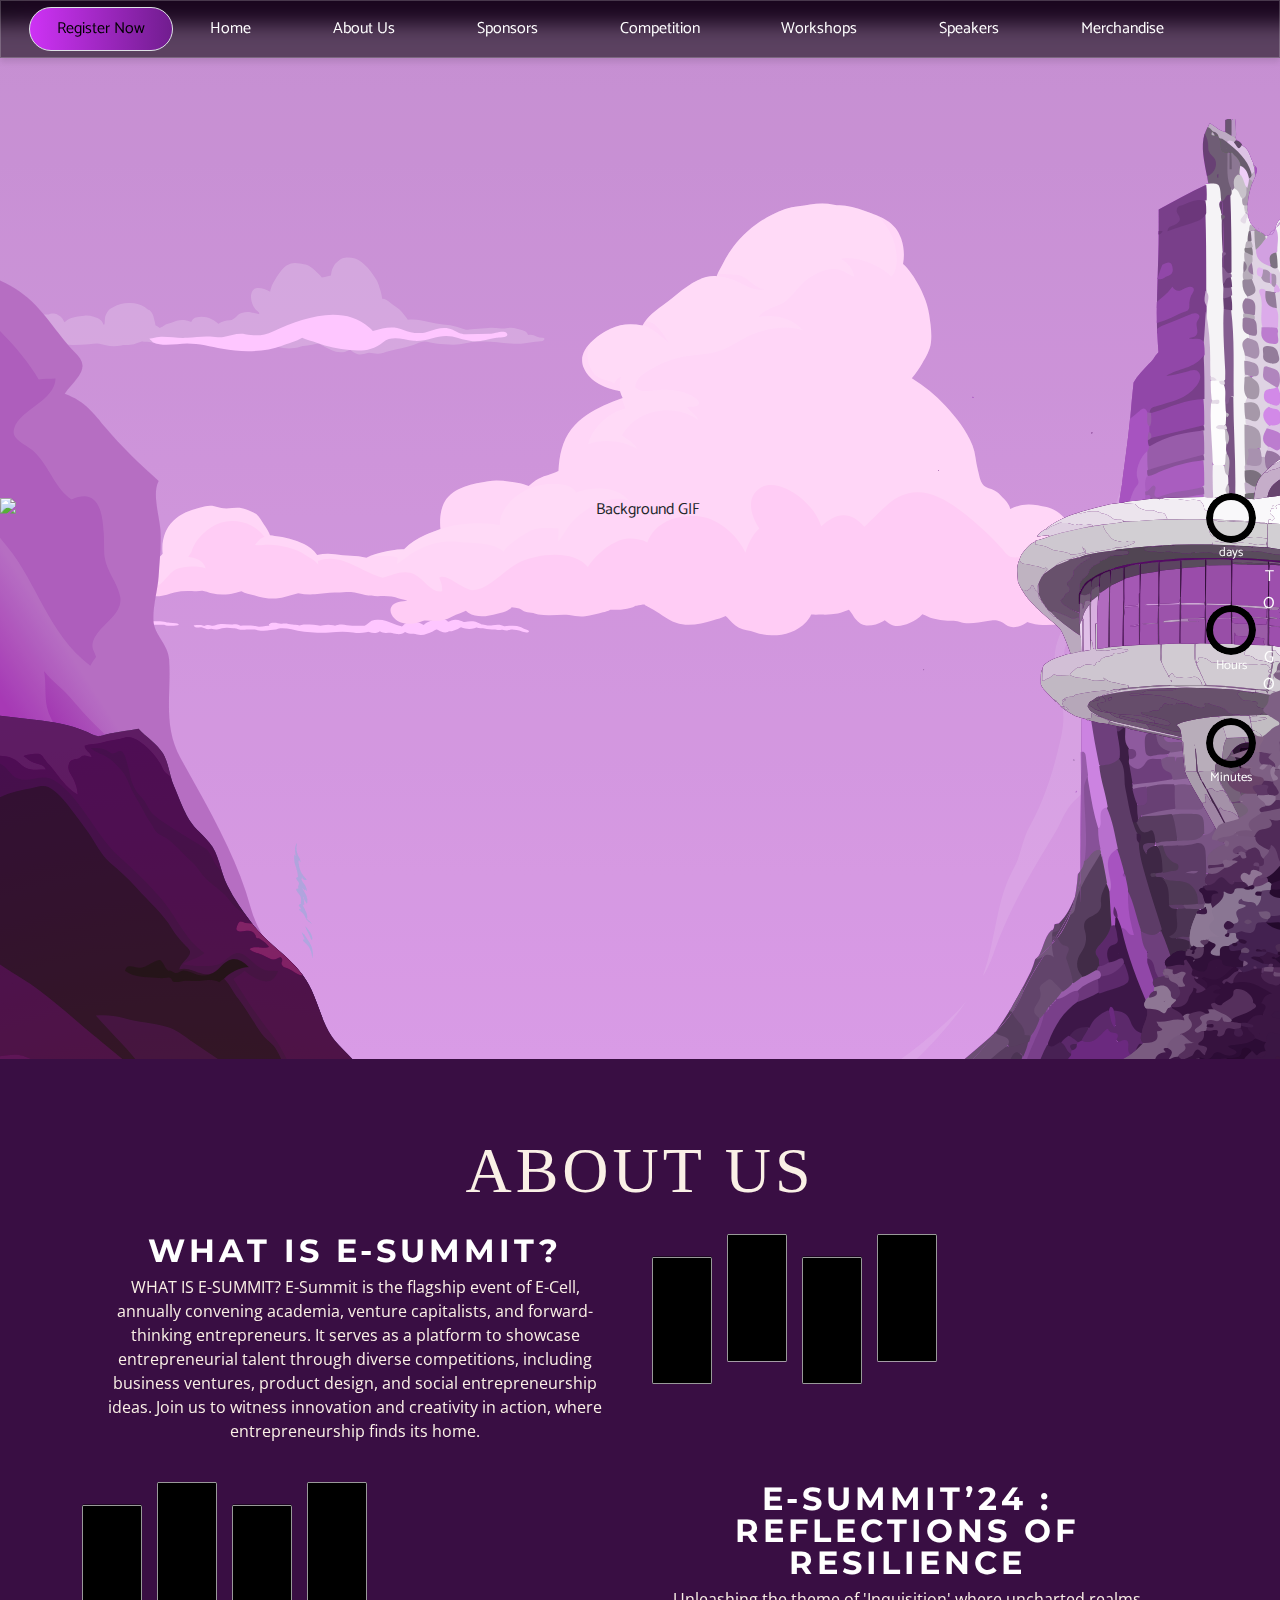
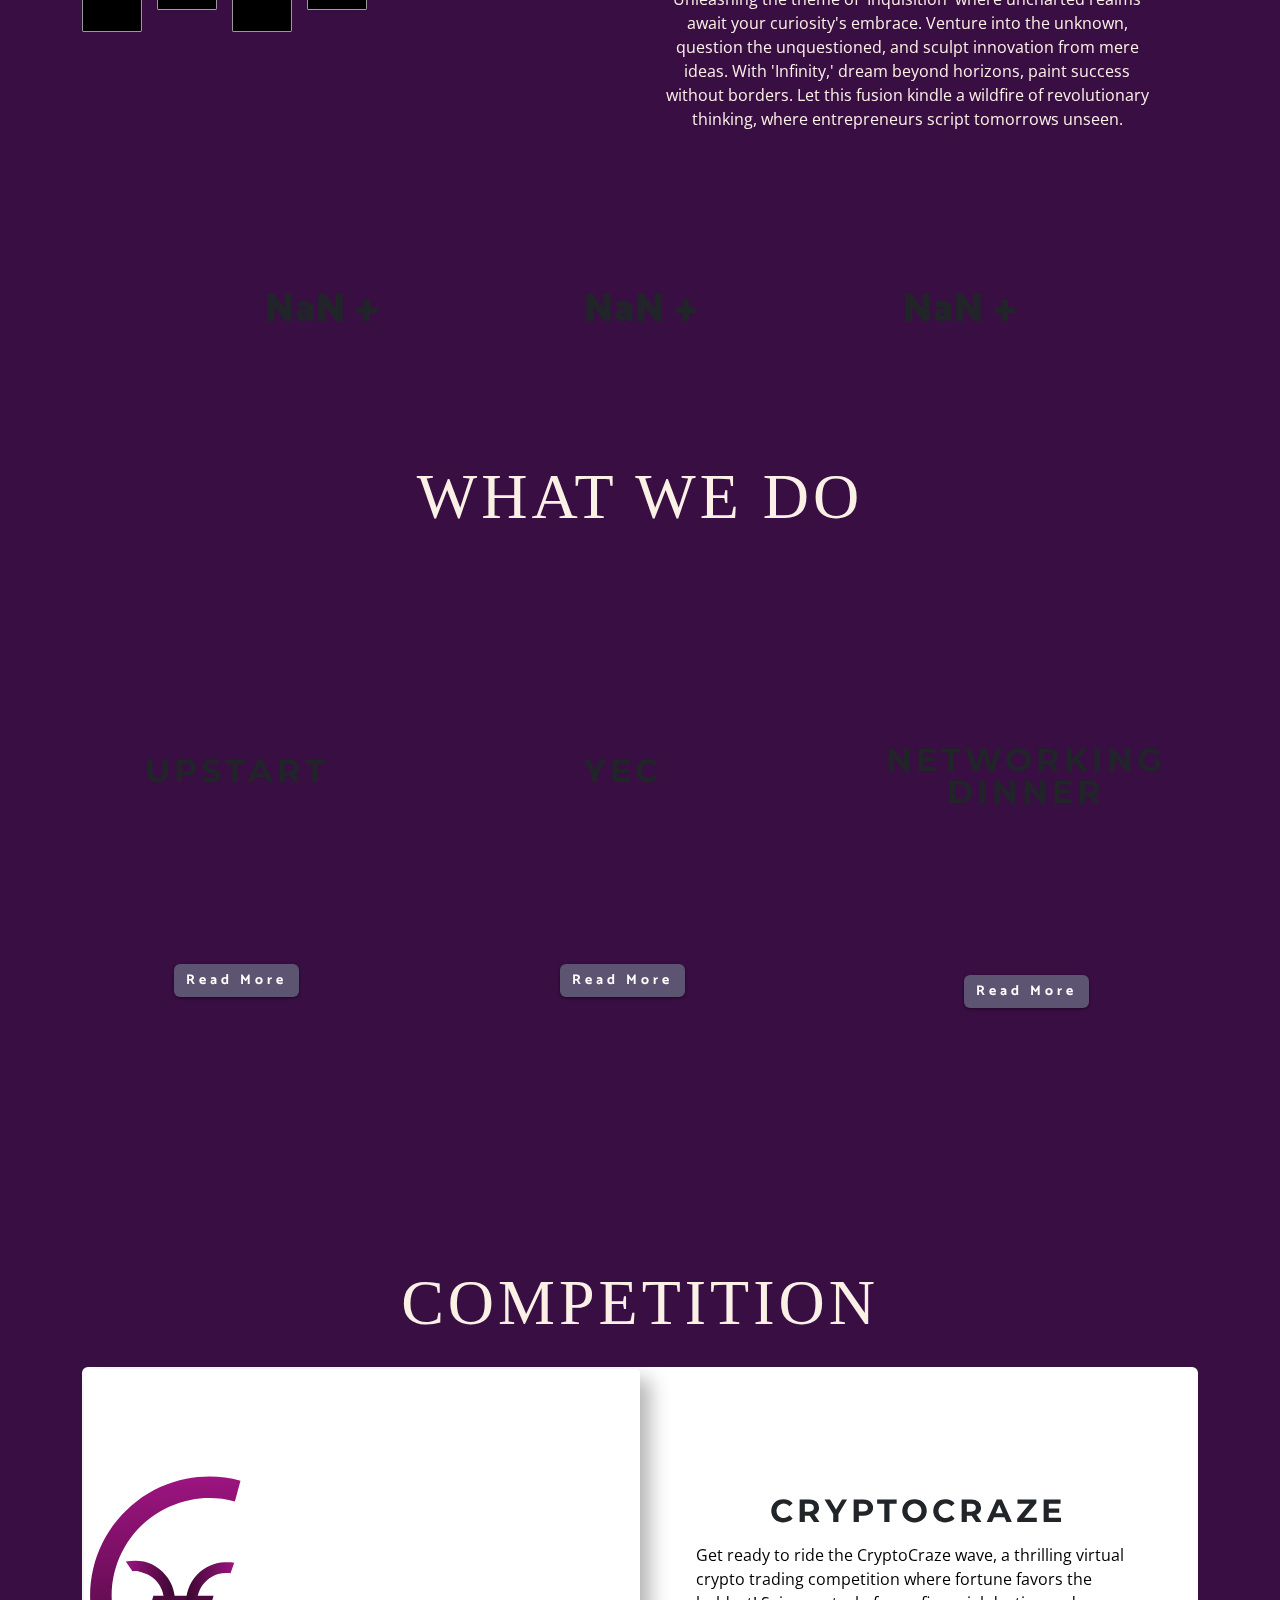
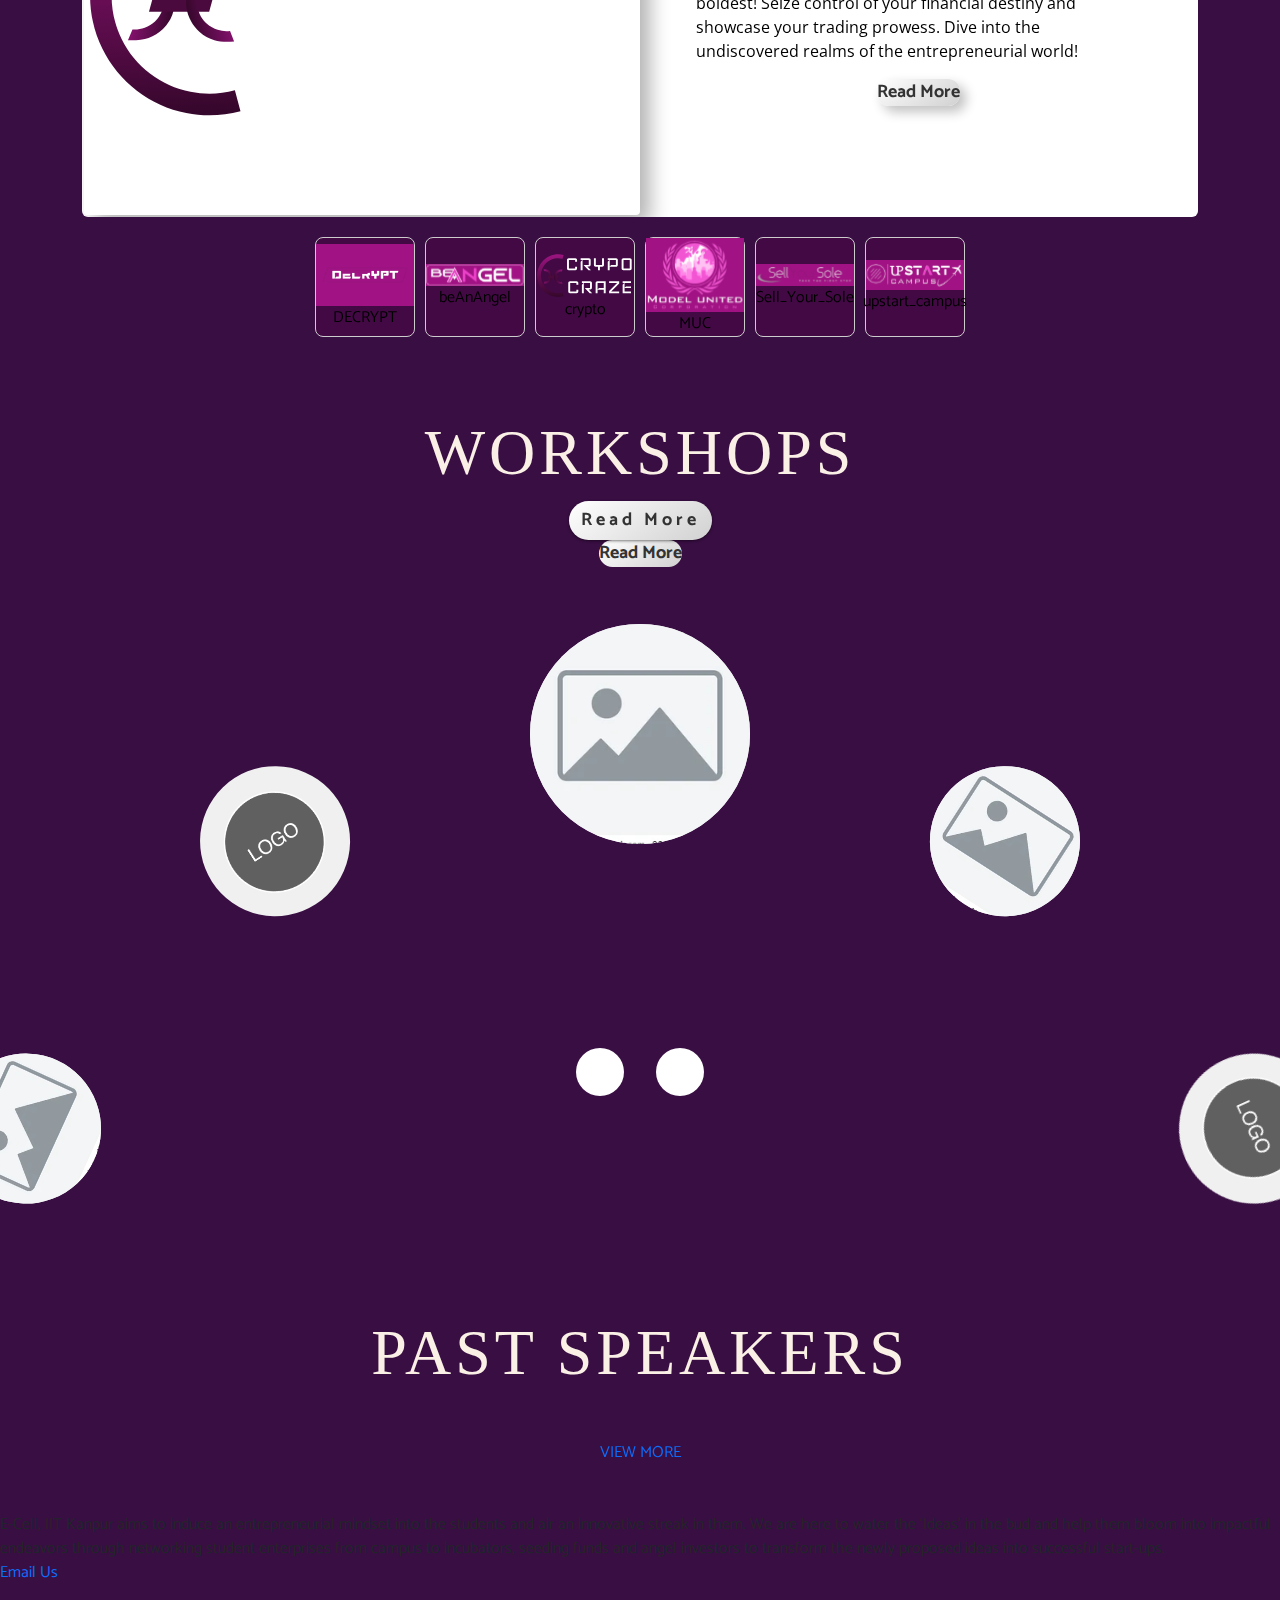
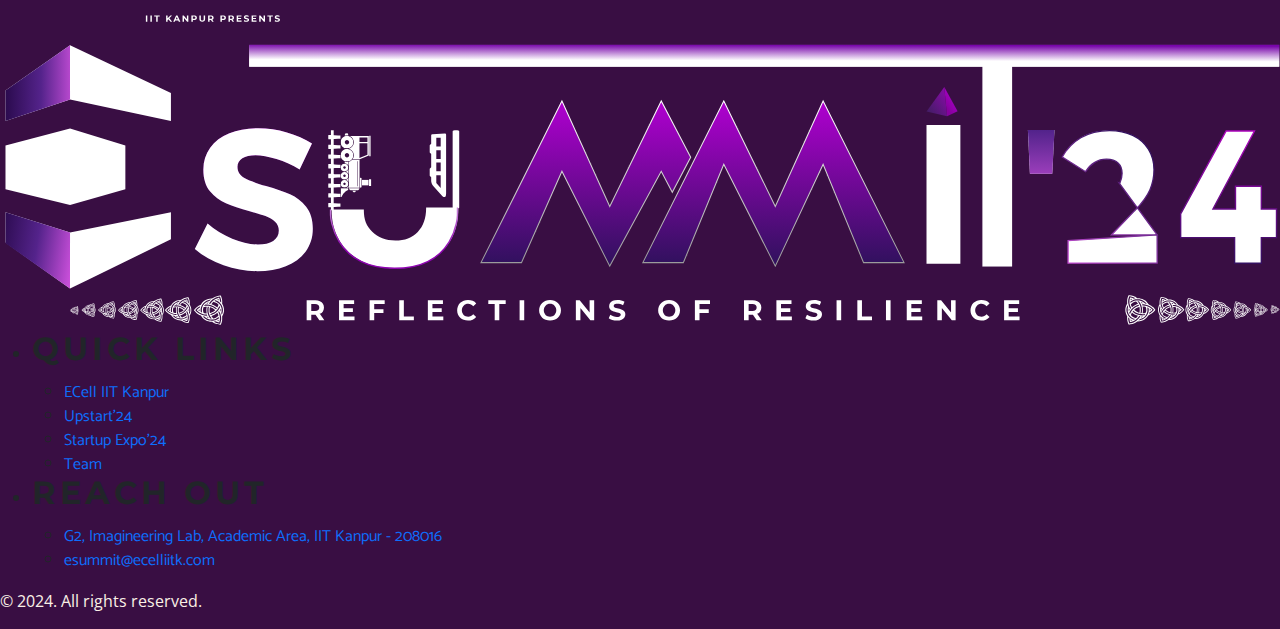
==== commit 0c57d259: "commit cards" ====
--- a/index.html
+++ b/index.html
@@ -266,15 +266,15 @@
     <!-- services -->
   
     <section id="services" >
-      <h1>Services</h1>
+      <h1>What we do</h1>
       <div class="container">
         <div class="card_container1 service-grid-container ">
           <div class="cardL service-grid-item ">
             <div class="card bg-transparent" style="width: 100%; height: 100%;">
               <div class="card-body" style="display: flex; flex-direction: column; justify-content: space-evenly; align-items: stretch; height: 100%;">
                 <!-- <h5 class="card-title" style="margin: 0;">Card title</h5> -->
-                <p class="card-text" style="margin: 0;">Some quick example text to build on the card title and make up the bulk of the card's content.</p>
-                <a href="#" class="btn btn-primary" style="align-self: center;">Go somewhere</a>
+                <h2 class="card-text" style="margin: 0;">Upstart</h2>
+                <a href="#" class="btn btn-primary" style="align-self: center;">Read More</a>
               </div>
             </div>
           </div>
@@ -282,8 +282,8 @@
           <div class="card bg-transparent" style="width: 100%; height: 100%;">
             <div class="card-body" style="display: flex; flex-direction: column; justify-content: space-evenly; align-items: stretch; height: 100%;">
               <!-- <h5 class="card-title" style="margin: 0;">Card title</h5> -->
-              <p class="card-text" style="margin: 0;">Some quick example text to build on the card title and make up the bulk of the card's content.</p>
-              <a href="#" class="btn btn-primary" style="align-self: center;">Go somewhere</a>
+              <h2 class="card-text" style="margin: 0;">YEC</h2>
+              <a href="#" class="btn btn-primary" style="align-self: center;">Read More</a>
             </div>
           </div>
         </div>
@@ -291,8 +291,8 @@
         <div class="card bg-transparent" style="width: 100%; height: 100%;">
           <div class="card-body" style="display: flex; flex-direction: column; justify-content: space-evenly; align-items: stretch; height: 100%;">
             <!-- <h5 class="card-title" style="margin: 0;">Card title</h5> -->
-            <p class="card-text" style="margin: 0;">Some quick example text to build on the card title and make up the bulk of the card's content.</p>
-            <a href="#" class="btn btn-primary" style="align-self: center;">Go somewhere</a>
+            <h2 class="card-text" style="margin: 0;">Networking Dinner</h2>
+            <a href="#" class="btn btn-primary" style="align-self: center;">Read More</a>
           </div>
         </div>
       </div>
--- a/CSS/workshops.css
+++ b/CSS/workshops.css
@@ -141,12 +141,11 @@
     display: flex;
     gap: 20px;
     overflow-x: hidden;
-    animation: scroll 5s linear infinite;
+    animation: scroll 4s linear infinite;
   }
 
   .carousel-card {
-flex: 0 0 25%; /* Controls how many cards appear on desktop */
-height: 20vh; /* Fixed height for all cards */
+height: 20vh;
 border-radius: 10px;
 box-shadow: 0 4px 8px rgba(0, 0, 0, 0.15);
 overflow: hidden;
@@ -157,7 +156,7 @@
 .carousel-card img {
 width: 100%;
 height: 100%;
-object-fit: cover; /* Forces image to fill the card */
+object-fit: cover;
 display: block;
 }
 
@@ -169,26 +168,21 @@
 
   @keyframes scroll {
     0% {
-      transform: translateX(0);
+      transform: translateX(100%);
     }
     100% {
-      transform: translateX(-200%);
+      transform: translateX(-100%);
     }
   }
 
-  /* Smooth scrolling for hover pause */
-  .carousel2:hover {
-    animation-play-state: paused;
-  }
 
-  /* Responsive design */
+
   @media (max-width: 768px) {
     #workshops{
         height: auto;
         overflow: hidden;
         padding-bottom: 2rem;
-    
-     }
+      }
     
     .carousel-card {
       flex: 0 0 50%;
@@ -198,5 +192,5 @@
   @media (max-width: 480px) {
     .carousel-card {
       flex: 0 0 100%;
-    }
+      }
   }--- a/CSS/service.css
+++ b/CSS/service.css
@@ -33,7 +33,10 @@
   border: 1px solid #ddd;
   border-radius: 8px;
   height: 70vh;
-  /* background-image: url(../images/About_1.svg); */
+  background-image: url(../images/About_1.svg);
+  border: none;
+  background-position: center;
+
 
 
 }
@@ -51,9 +54,10 @@
     border: 1px solid #ddd;
     border-radius: 8px;
     height: 50vh;
-    /* background-image: url(../images/About_1.svg); */
+    background-image: url(../images/About_1.svg);
   
-  
+    border: none;
+
   }
   
 }
--- a/CSS/service.css
+++ b/CSS/service.css
@@ -33,7 +33,10 @@
   border: 1px solid #ddd;
   border-radius: 8px;
   height: 70vh;
-  /* background-image: url(../images/About_1.svg); */
+  background-image: url(../images/About_1.svg);
+  border: none;
+  background-position: center;
+
 
 
 }
@@ -51,9 +54,10 @@
     border: 1px solid #ddd;
     border-radius: 8px;
     height: 50vh;
-    /* background-image: url(../images/About_1.svg); */
+    background-image: url(../images/About_1.svg);
   
-  
+    border: none;
+
   }
   
 }
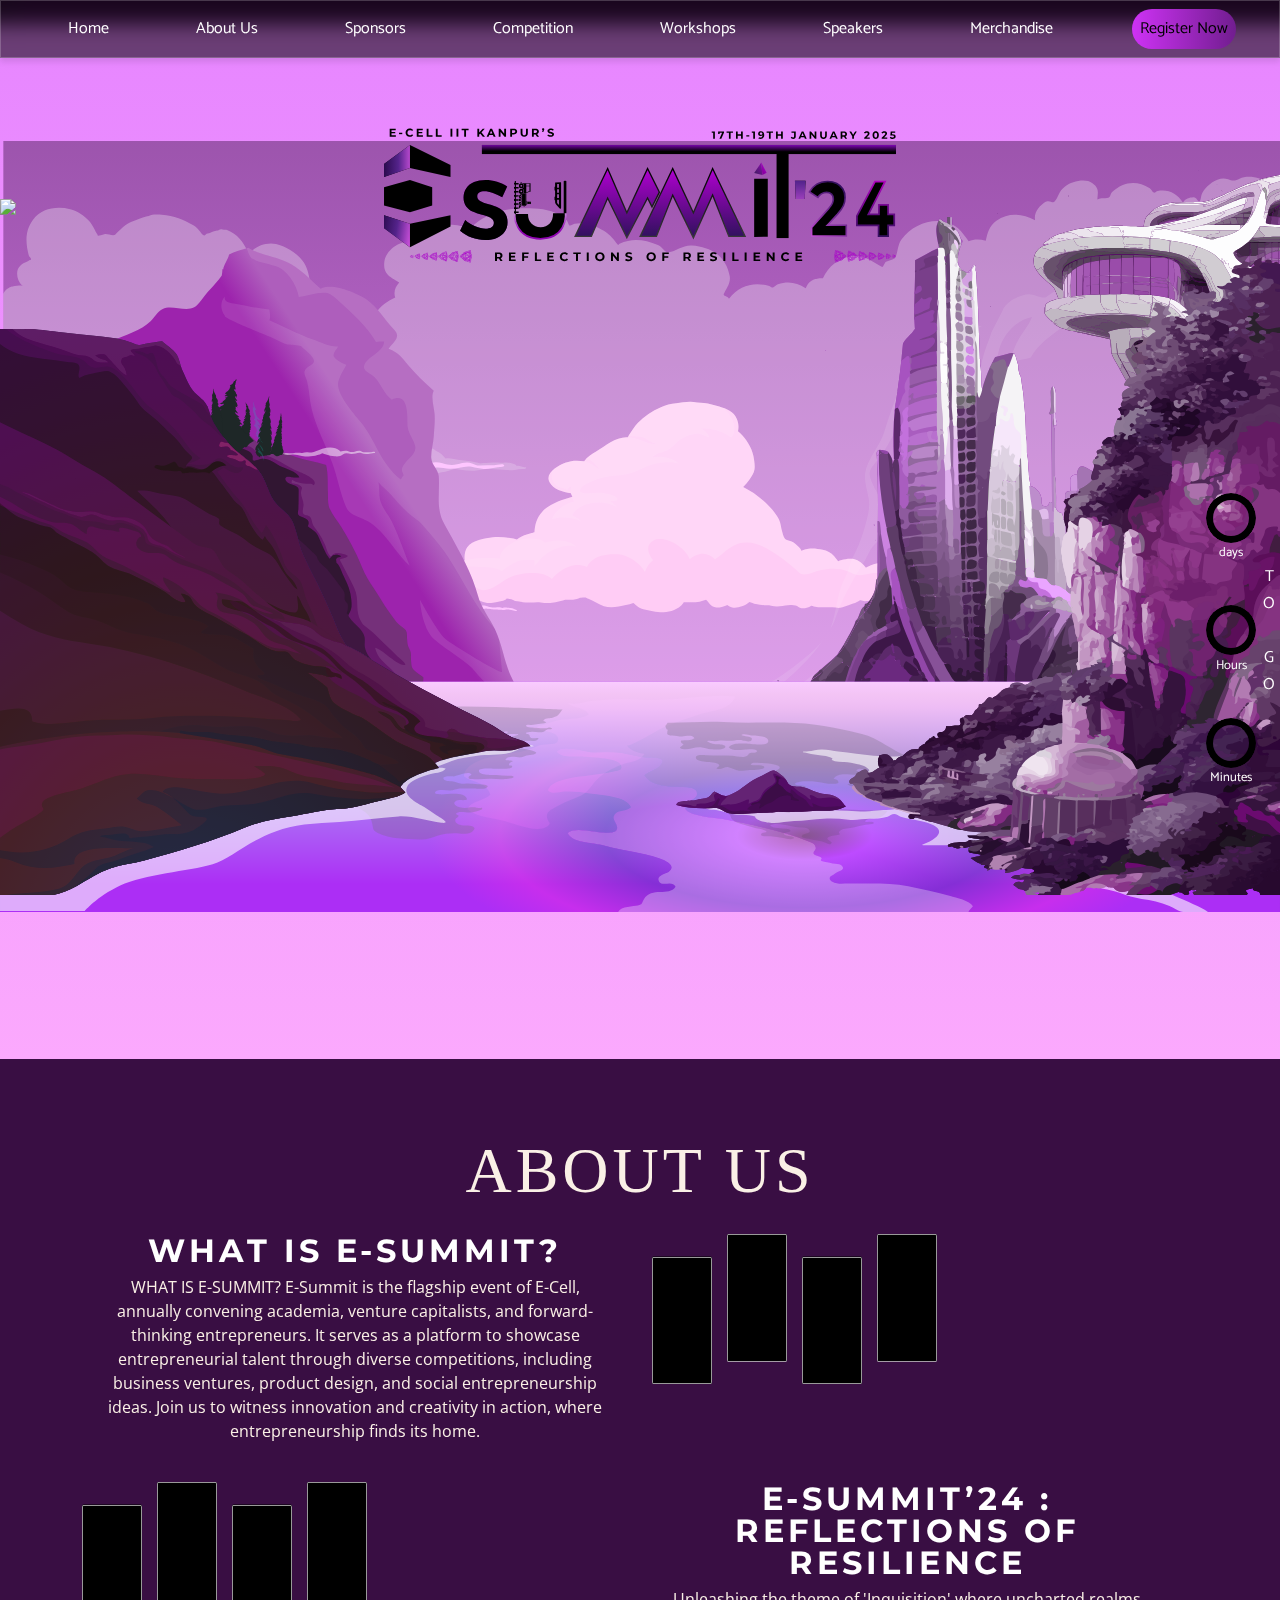
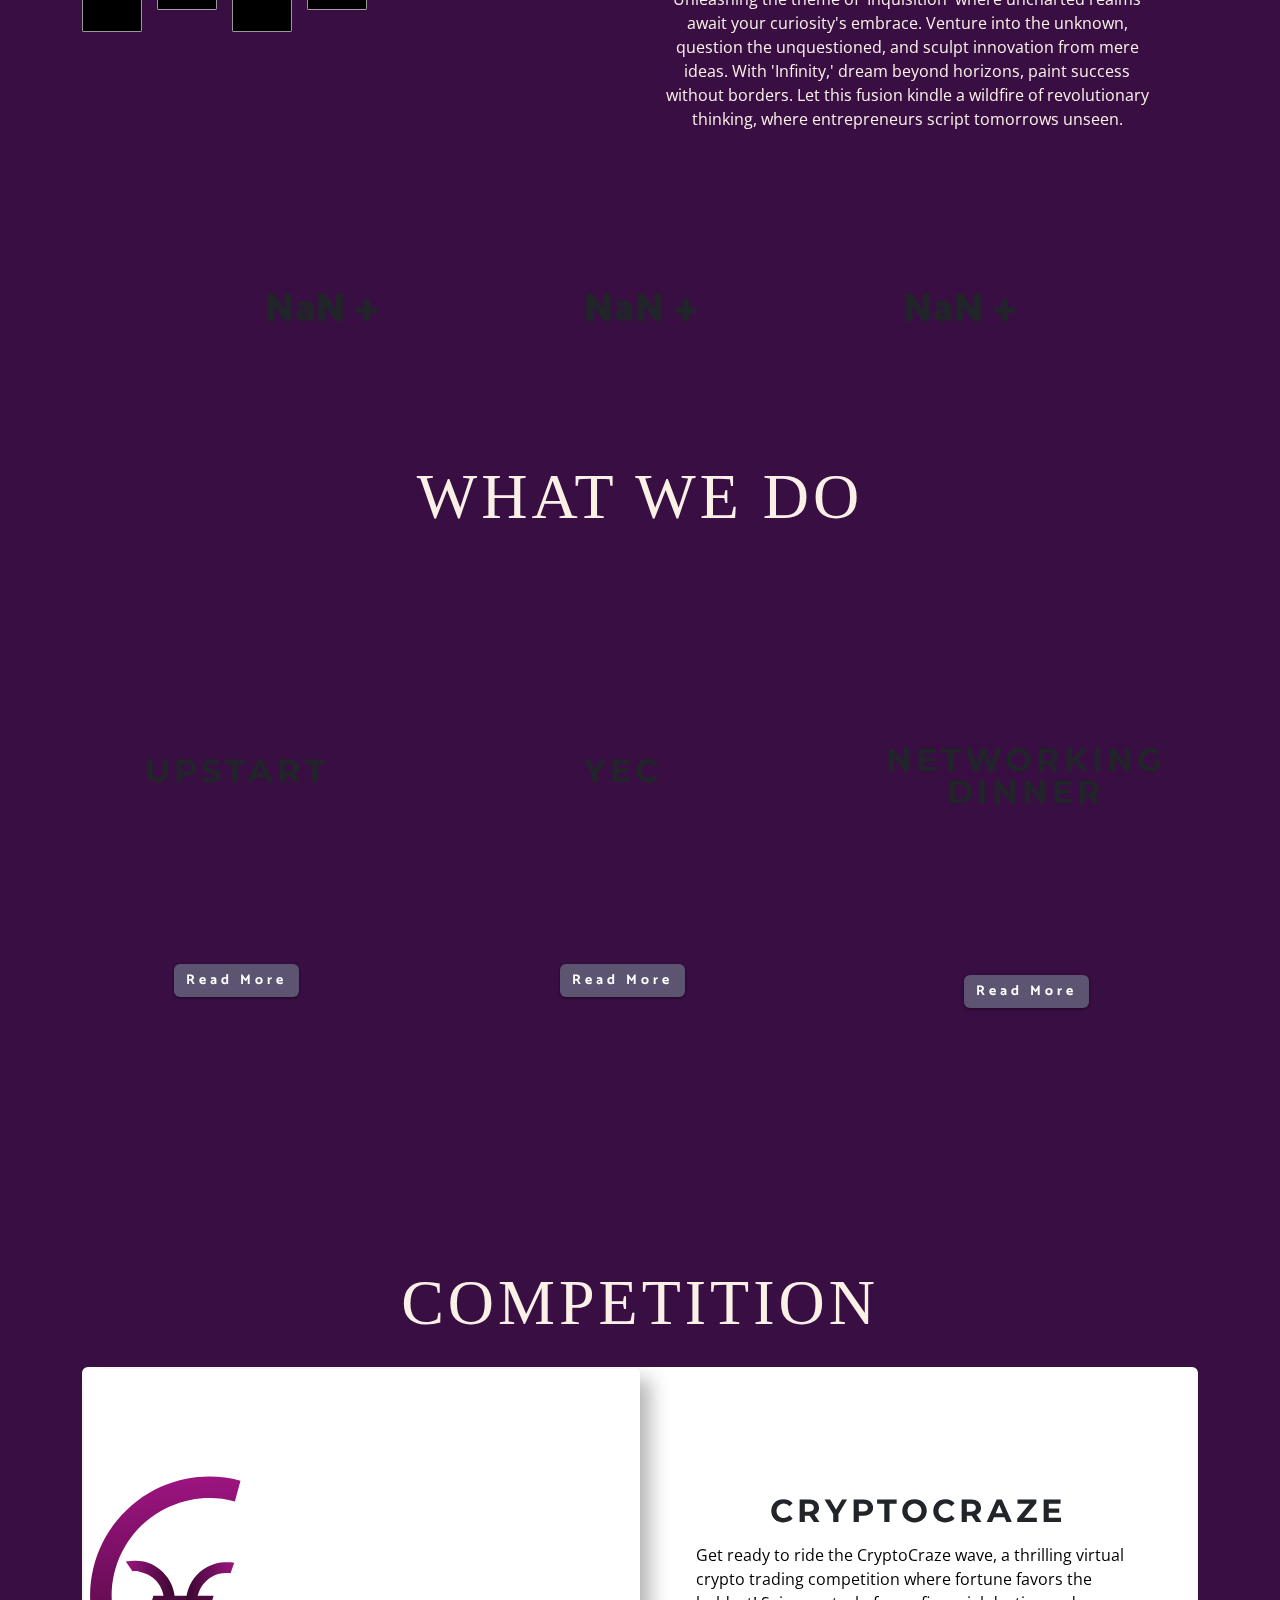
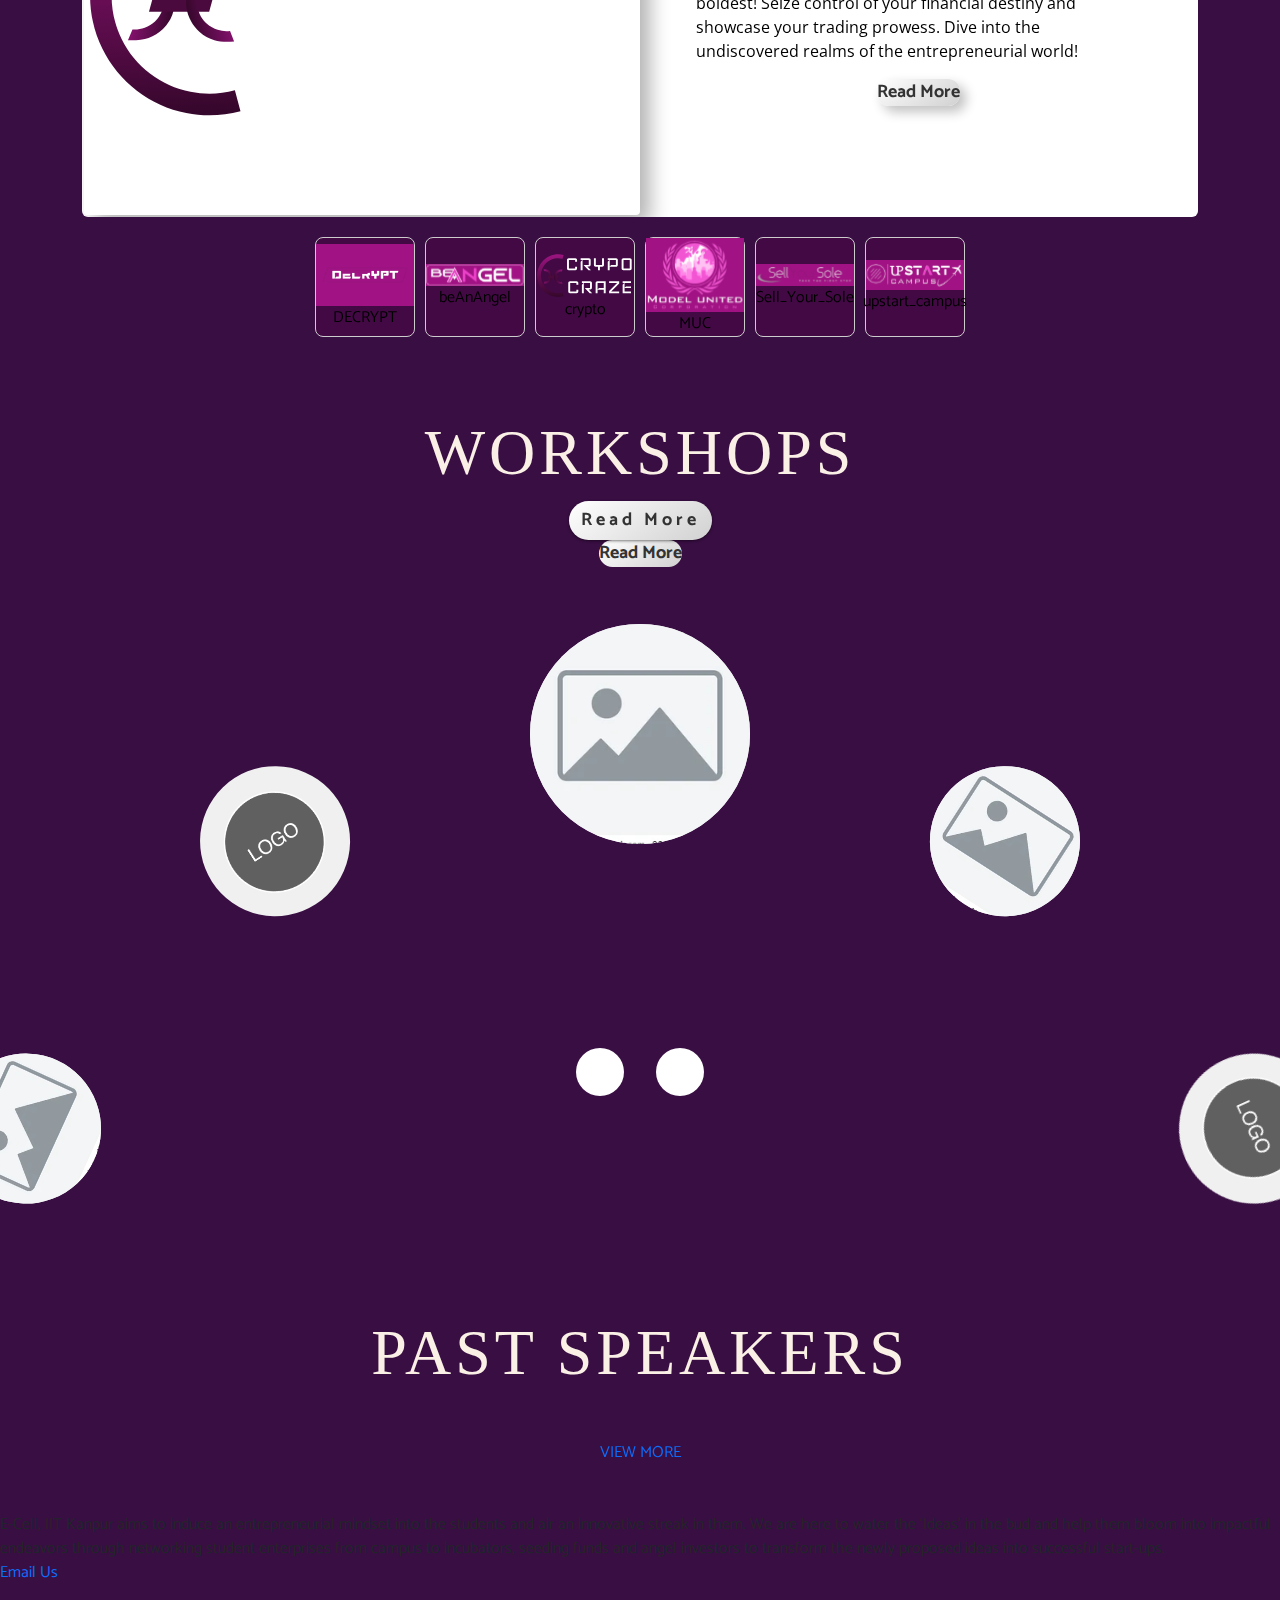
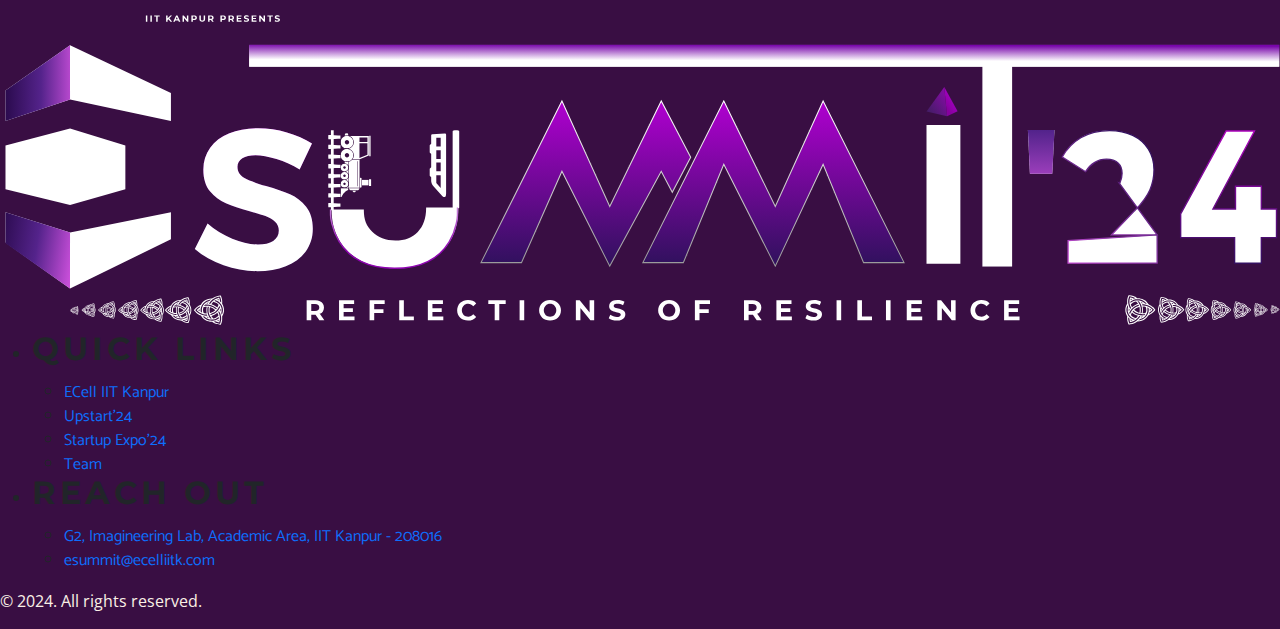
==== commit 5a7b0dcb: "commit landingsm" ====
--- a/index.html
+++ b/index.html
@@ -37,7 +37,7 @@
   backdrop-filter: blur(10px);         
   -webkit-backdrop-filter: blur(10px); 
   border: 1px solid rgba(255, 255, 255, 0.2); 
-  box-shadow: 0 4px 6px rgba(0, 0, 0, 0.1);">
+  box-shadow: 0 4px 6px rgba(0, 0, 0, 0.1); z-index: 1000;">
     <div class="container-fluid d-flex justify-content-between align-items-center"  >
       <a class="navbar-brand" href="#">
         <img src="./images/Nav/logo.svg" class="" alt="">
@@ -93,11 +93,11 @@
     <!-- Summit Section 2024 -->
     <section id="landing_page">
       <div class="images-section" >
-      <img src="./images/2024_landing/Layer1.svg" class="image_landing" id="Layer1" alt="" srcset="" loading="lazy">
-      <img src="./images/2024_landing/Layer2.svg" class="image_landing" id="Layer2" alt="" srcset="" loading="lazy">
-      <img src="./images/2024_landing/LayerT.gif" alt="Background GIF" class="gif-layer" id="LayerT">
-      <img src="./images/2024_landing/Layerw.svg" class="image_landing" id="Layerw" alt="" srcset="" loading="lazy">
-      <img src="./images/2024_landing/Layer3.svg" class="image_landing" id="Layer3" alt="" srcset="" loading="lazy">
+      <img src="" class="image_landing" id="Layer1" alt="" srcset="" loading="lazy">
+      <img src="" class="image_landing" id="Layer2" alt="" srcset="" loading="lazy">
+      <img src="" class="gif-layer" id="LayerT">
+      <img src="" class="image_landing" id="Layerw" alt="" srcset="" loading="lazy">
+      <img src="" class="image_landing" id="Layer3" alt="" srcset="" loading="lazy">
       <!-- <div class="train" loading="lazy">
         <div class="train1-cover"> 
         <img src="./images/2024_landing/Layer4.svg" class="image_landing" id="Layer4" alt="" srcset="" loading="lazy">
@@ -111,11 +111,11 @@
       <!-- <img src="./images/2024_landing/Layer8.svg" class="image_landing" id="Layer6" alt="" srcset=""> -->
       </div>
       <div class="typeface-packet" >
-        <img class="typeface" src="images/2024_landing/Typephase.svg" alt="" srcset="" loading="lazy" >
+        <img class="typeface" src="./images/2024_landing/TypephaseF.svg" alt="" srcset="" loading="lazy" >
       </div>
      
   
-      <div class="days">
+      <div class="days" style="z-index: 800;">
         <div class="days_parent" >
           
           <div class="days_child days_child1" id="days" days-target = "days">
--- a/CSS/landingpage.css
+++ b/CSS/landingpage.css
@@ -31,7 +31,9 @@
  #landing_page #Layer3{ 
  }
 
-
+ #LayerT{
+    top: 20%;
+}
 
 .images-section{
     position: absolute;
@@ -46,22 +48,18 @@
 .typeface-packet{
     position: absolute;
     width: 40%;
-    height:50%;
+    height: auto;
     top: 10%;
     left: 50%;
     transform: translateX(-50%);
-    display: flex;
-    align-items: center;
-    justify-content: center;
-    flex-direction: column;
-    z-index: 10;
+        z-index: 10;
 }
 
-.typeface {
+/* .typeface {
     position: relative;
     top: 0;
     transition: transform 0.4s ease-in-out;
-}
+} */
 
 
 .text-for-dates{
@@ -93,6 +91,8 @@
         height:100vh;
         padding: 0;
         position: relative;
+        background-image: url(../images/2024_landing/LayerO_sm.svg);
+        background-size: cover;
      }
     
     #Layerw{
@@ -100,12 +100,15 @@
         }
         
     #Layer3{
-    }
+ }
+    #LayerT{
+        top: auto;
+        bottom: 20%;
+    } */
 
 .images-section{
     position: absolute;
-    /* width: 100%;
-    height: 100%; */
+   
     display: flex;
     justify-content: center;
     align-items: center;
@@ -113,6 +116,14 @@
     
 }
 
+.typeface-packet{
+    position: absolute;
+    width: 90%;
+    top: 20%;
+    left: 50%;
+    transform: translateX(-50%);
+        z-index: 10;
+}
 
 }
 
@@ -124,4 +135,8 @@
     transform: scaleY(1.05);
 }
 
-
+/* 
+==========
+Register Now
+========== 
+*/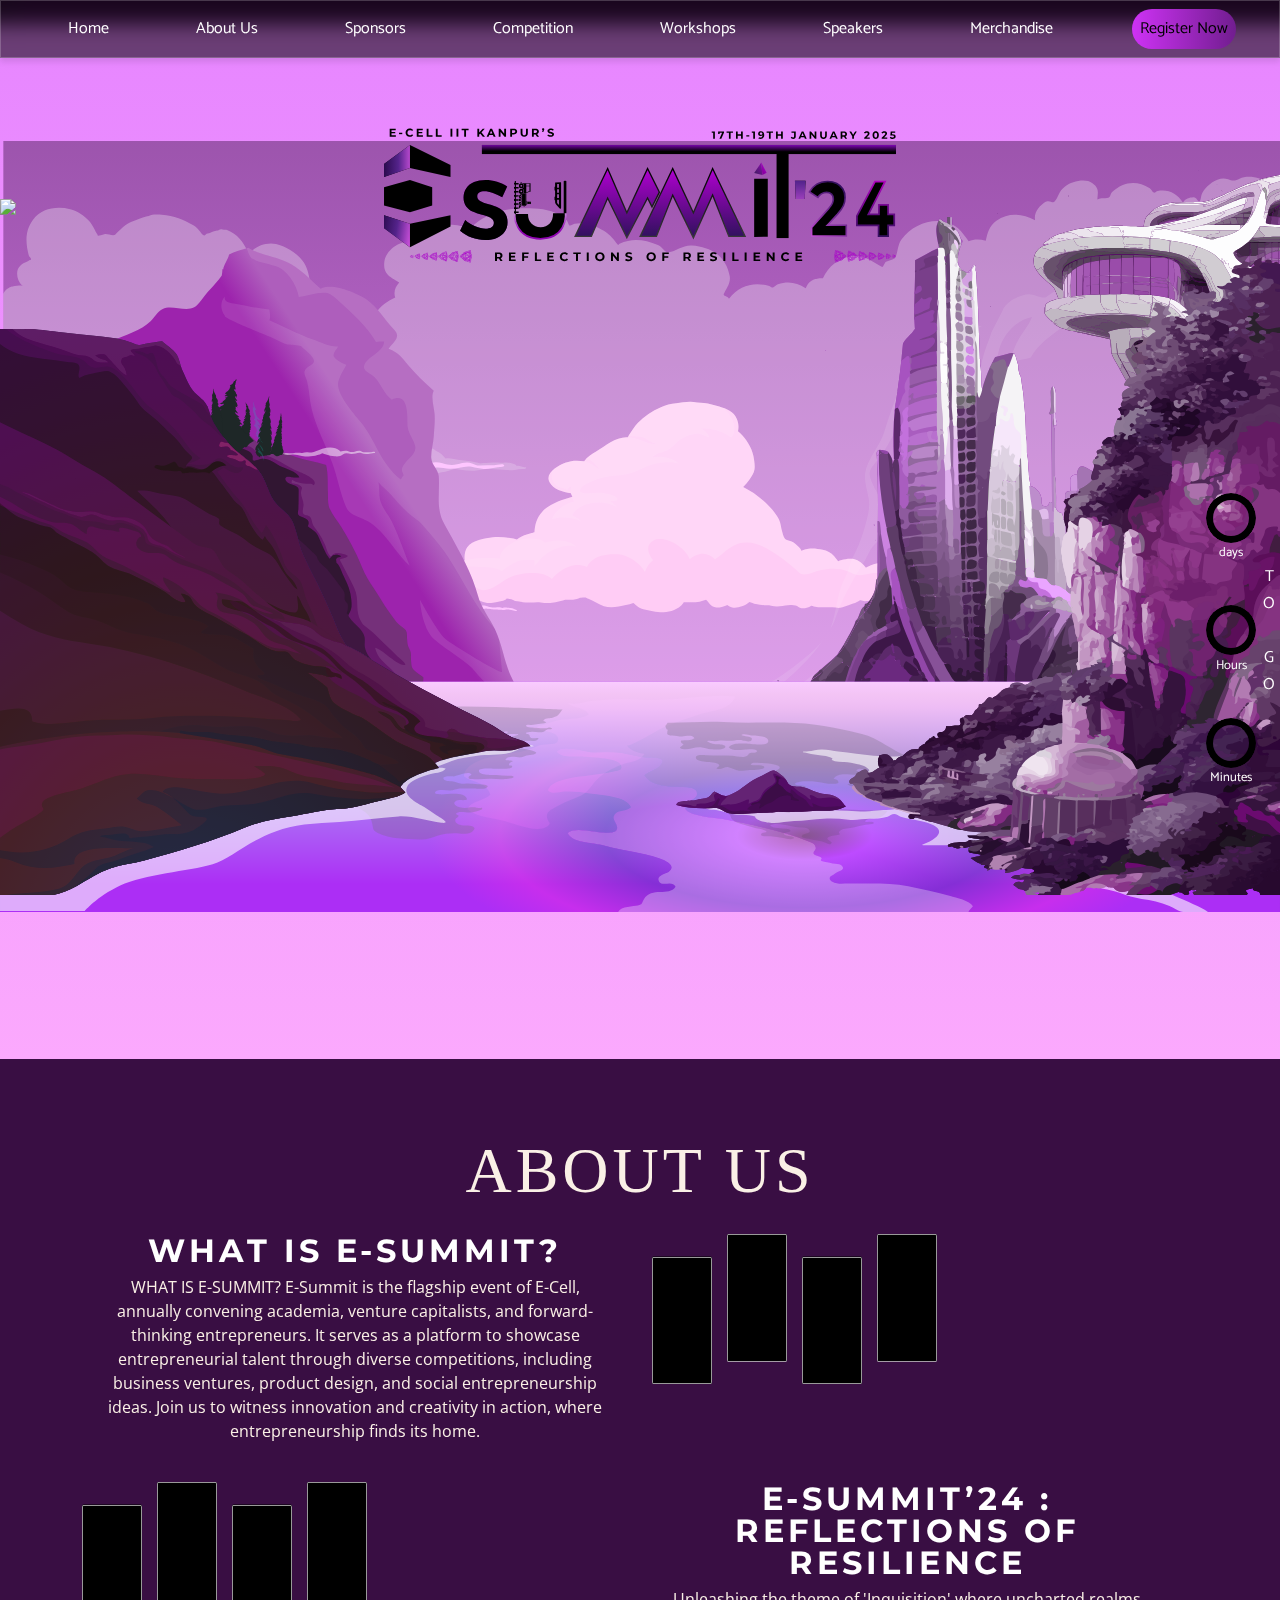
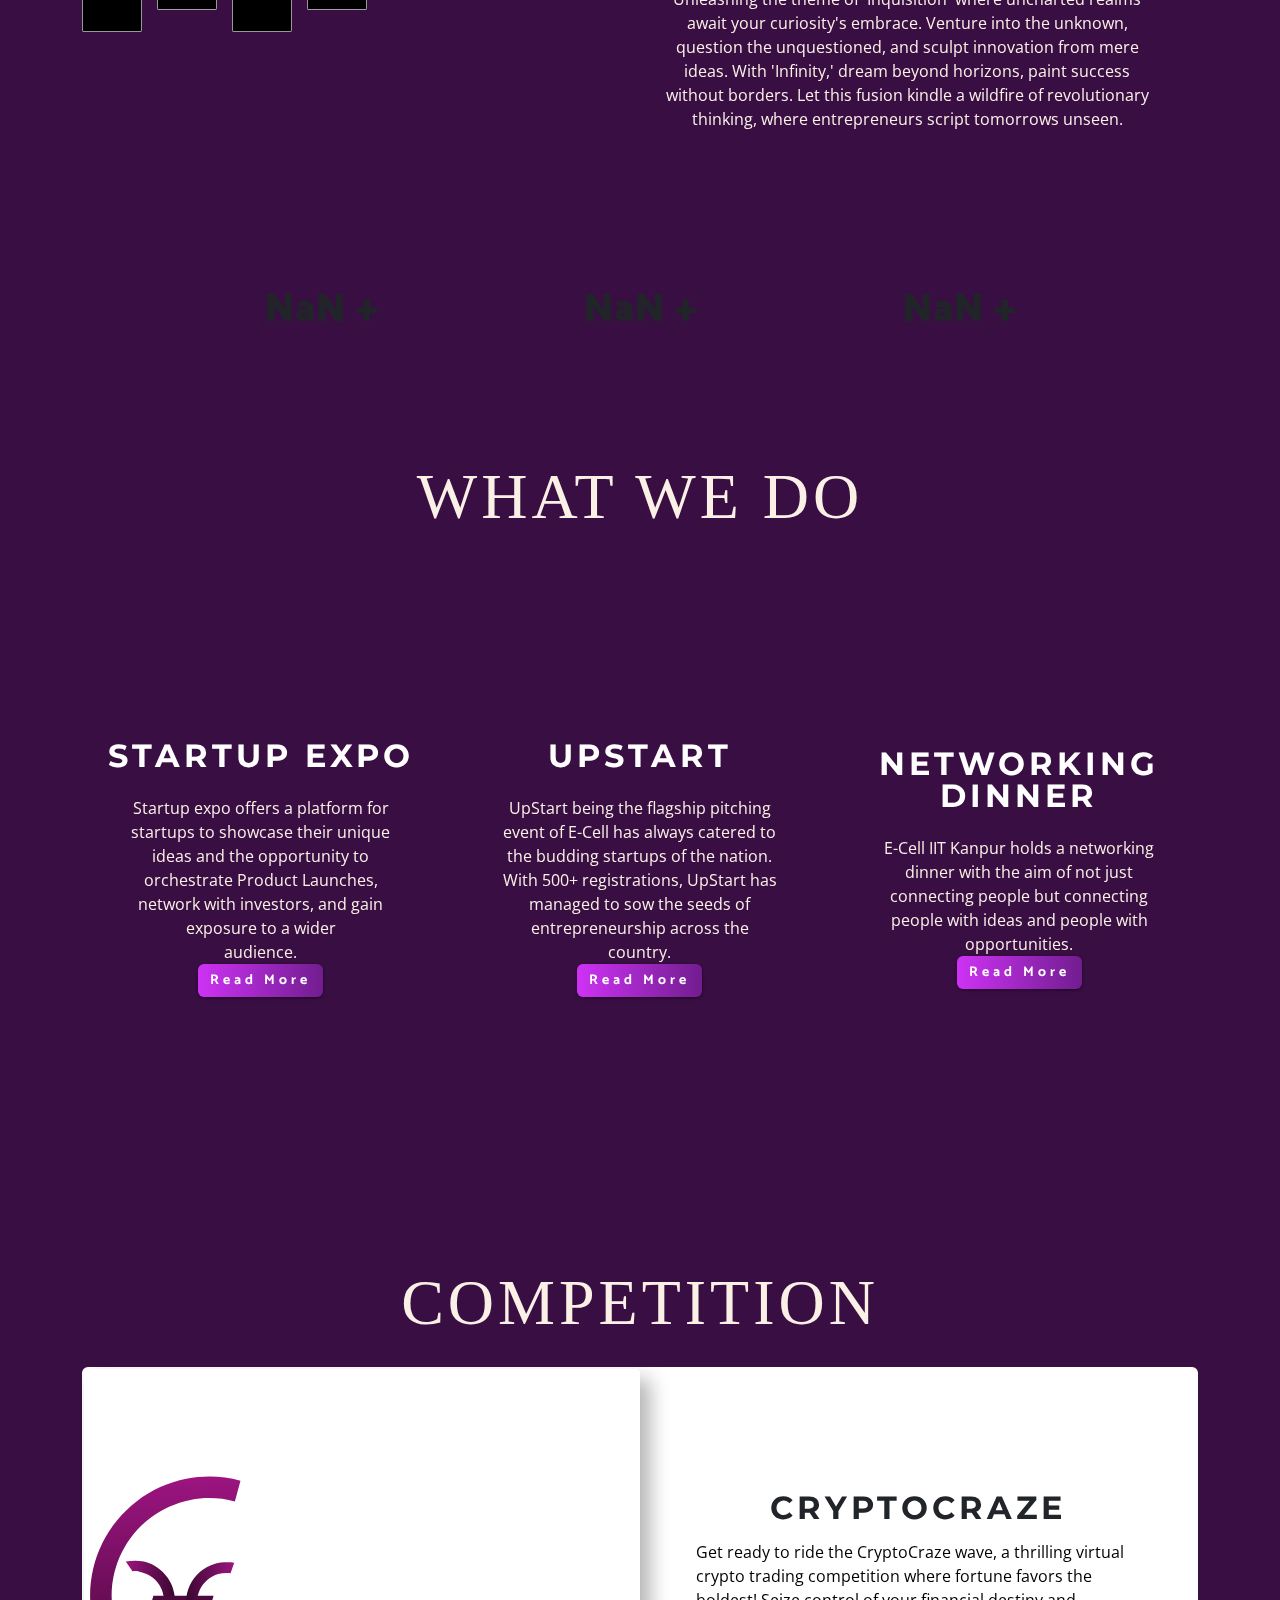
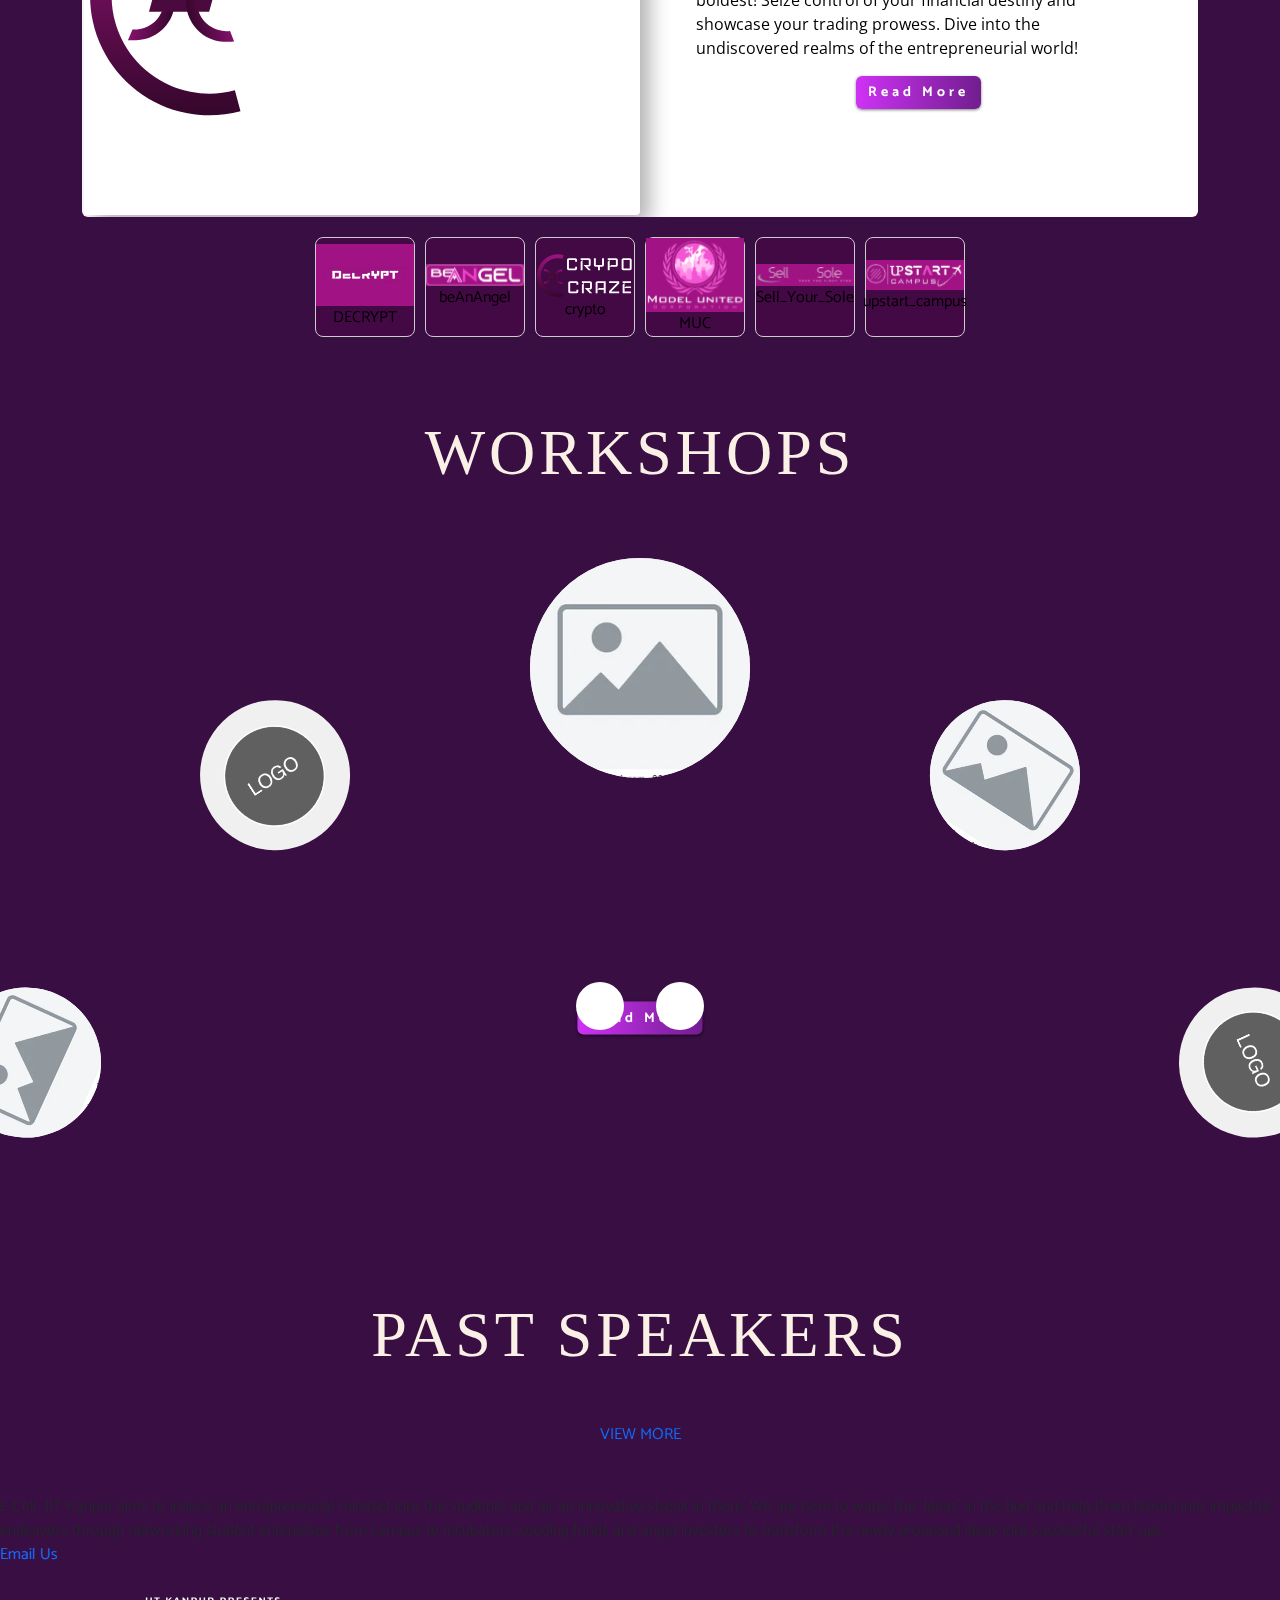
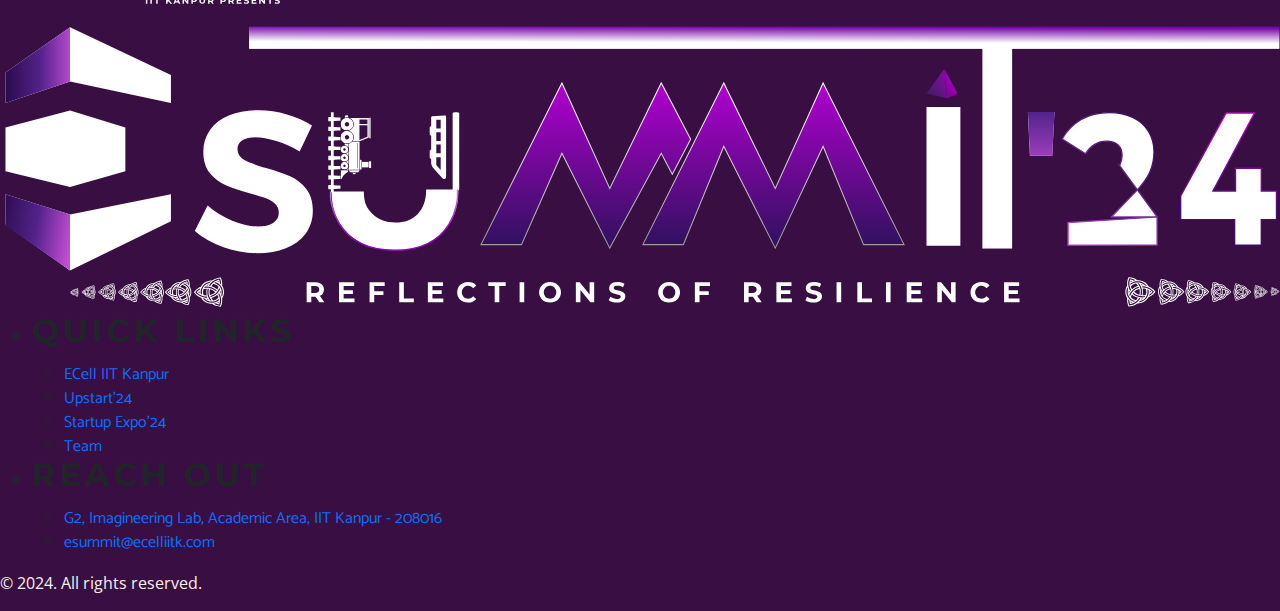
==== commit 64ed97ef: "commit workshop" ====
--- a/index.html
+++ b/index.html
@@ -270,29 +270,40 @@
       <div class="container">
         <div class="card_container1 service-grid-container ">
           <div class="cardL service-grid-item ">
-            <div class="card bg-transparent" style="width: 100%; height: 100%;">
-              <div class="card-body" style="display: flex; flex-direction: column; justify-content: space-evenly; align-items: stretch; height: 100%;">
+            <div class="card bg-transparent">
+              <h2 class="card-title text-white" >StartUp Expo</h2>
+              <div class="card-body " >
                 <!-- <h5 class="card-title" style="margin: 0;">Card title</h5> -->
-                <h2 class="card-text" style="margin: 0;">Upstart</h2>
-                <a href="#" class="btn btn-primary" style="align-self: center;">Read More</a>
+                <div class="" style="margin: 0;">
+                  <p class="card-text">Startup expo offers a platform for startups to showcase their unique ideas and the opportunity to orchestrate Product Launches, network with investors, and gain exposure to a wider <br> audience.</p>
+                </div>
+                
+                <a href="https://www.ecelliitk.org/upstart/" target="_blank" class="btn btn-primary" style="align-self: center; background: linear-gradient(90deg, #CE32F5 0%, #711D8F 100%);">Read More</a>
               </div>
             </div>
           </div>
         <div class="cardM service-grid-item">
-          <div class="card bg-transparent" style="width: 100%; height: 100%;">
-            <div class="card-body" style="display: flex; flex-direction: column; justify-content: space-evenly; align-items: stretch; height: 100%;">
+          <div class="card bg-transparent" >
+            <h2 class="card-title text-white">Upstart</h2>
+
+            <div class="card-body" >
               <!-- <h5 class="card-title" style="margin: 0;">Card title</h5> -->
-              <h2 class="card-text" style="margin: 0;">YEC</h2>
-              <a href="#" class="btn btn-primary" style="align-self: center;">Read More</a>
+              <div class="" style="margin: 0;">
+                <p class="card-text">UpStart being the flagship pitching event of E-Cell has always catered to the budding startups of the nation. With 500+ registrations, UpStart has managed to sow the seeds of entrepreneurship across the country.</p>
+              </div>
+              <a href="https://www.ecelliitk.org/YEC/" target="_blank" class="btn btn-primary" style="align-self: center;background: linear-gradient(90deg, #CE32F5 0%, #711D8F 100%);">Read More</a>
             </div>
           </div>
         </div>
       <div class="cardR  service-grid-item">
-        <div class="card bg-transparent" style="width: 100%; height: 100%;">
-          <div class="card-body" style="display: flex; flex-direction: column; justify-content: space-evenly; align-items: stretch; height: 100%;">
+        <div class="card bg-transparent" >
+          <h2 class="card-title text-white">Networking Dinner</h2>
+          <div class="card-body ">
             <!-- <h5 class="card-title" style="margin: 0;">Card title</h5> -->
-            <h2 class="card-text" style="margin: 0;">Networking Dinner</h2>
-            <a href="#" class="btn btn-primary" style="align-self: center;">Read More</a>
+            <div class="" style="margin: 0;">
+              <p class="card-text">E-Cell IIT Kanpur holds a networking dinner with the aim of not just connecting people but connecting people with ideas and people with opportunities.</p>
+            </div>
+            <a href="#" class="btn btn-primary" style="align-self: center;background: linear-gradient(90deg, #CE32F5 0%, #711D8F 100%);">Read More</a>
           </div>
         </div>
       </div>
@@ -323,7 +334,7 @@
                 </div>
               <div class="competition_description" id="description" style="padding-top: 1rem;">
             <h2>CryptoCraze</h2><p>Get ready to ride the CryptoCraze wave, a thrilling virtual crypto trading competition where fortune favors the boldest! Seize control of your financial destiny and showcase your trading prowess. Dive into the undiscovered realms of the entrepreneurial world!</p>
-                <a href="./competitions_pages/comp1.html"><button class ="realistic-button">Read More</button></a>
+                <a href="./competitions_pages/comp1.html"class="btn btn-primary" style="background: linear-gradient(90deg, #CE32F5 0%, #711D8F 100%);">Read More</a>
               </div>
             </div>  
           </div>
@@ -341,9 +352,8 @@
     <!-- Workshop -->
      <section id="workshops"> <!-- TODO -->
         <div class=" workshop_heading"><h1>Workshops</h1>
-          <button class="btn btn-primary">Read More</button>
-        </div>
-        <button>Read More</button>
+          <a href="./competitions_pages/comp1.html"class="btn btn-primary w_button_position" style="background: linear-gradient(90deg, #CE32F5 0%, #711D8F 100%);">Read More</a>        </div>
+        
       <div class="container"  >
         <div class="carousel" >
           <div class="carousel-container" style="--quantity : 11;">
@@ -397,57 +407,7 @@
           </div>
         </div>
         </div>
-        <div class="carousel-container2">
-          <div class="carousel2">
-            <div class="carousel-card" onclick="navigateTo('page1.html')">
-              <img src="https://th.bing.com/th/id/R.2d5f600f952e0388aede88984ea738aa?rik=fKLX3cPTrvsP9A&riu=http%3a%2f%2fimages4.fanpop.com%2fimage%2fphotos%2f16900000%2fbeautiful-nature-random-16905868-1024-768.jpg&ehk=%2b7qBaRvZRy58oJbsp594Pm5vBaB5rxPgyF1ZHTt3fi4%3d&risl=&pid=ImgRaw&r=0" alt="Nature 1">
-            </div>
-            <div class="carousel-card" onclick="navigateTo('page2.html')">
-              <img src="https://th.bing.com/th/id/R.2d5f600f952e0388aede88984ea738aa?rik=fKLX3cPTrvsP9A&riu=http%3a%2f%2fimages4.fanpop.com%2fimage%2fphotos%2f16900000%2fbeautiful-nature-random-16905868-1024-768.jpg&ehk=%2b7qBaRvZRy58oJbsp594Pm5vBaB5rxPgyF1ZHTt3fi4%3d&risl=&pid=ImgRaw&r=0" alt="Nature 2">
-            </div>
-            <div class="carousel-card" onclick="navigateTo('page3.html')">
-              <img src="https://th.bing.com/th/id/R.a245169d5147438cd3ee3baf4a3ab9c1?rik=NH8VHb%2b6WlPERg&riu=http%3a%2f%2fimages.unsplash.com%2fphoto-1531804055935-76f44d7c3621%3fixlib%3drb-1.2.1%26q%3d80%26fm%3djpg%26crop%3dentropy%26cs%3dtinysrgb%26w%3d1080%26fit%3dmax%26ixid%3deyJhcHBfaWQiOjEyMDd9&ehk=ORY7mIUuKTh7LC0ogpC%2bYVpVuUvA5FKfA04igKJbY2A%3d&risl=&pid=ImgRaw&r=0" alt="Nature 3">
-            </div>
-            <div class="carousel-card" onclick="navigateTo('page4.html')">
-              <img src="https://source.unsplash.com/random/800x400?nature,4" alt="Nature 4">
-            </div>
-            <div class="carousel-card" onclick="navigateTo('page5.html')">
-              <img src="https://source.unsplash.com/random/800x400?nature,5" alt="Nature 5">
-            </div>
-            <div class="carousel-card" onclick="navigateTo('page6.html')">
-              <img src="https://source.unsplash.com/random/800x400?nature,6" alt="Nature 6">
-            </div>
-            <div class="carousel-card" onclick="navigateTo('page7.html')">
-              <img src="https://source.unsplash.com/random/800x400?nature,7" alt="Nature 7">
-            </div>
-            <div class="carousel-card" onclick="navigateTo('page8.html')">
-              <img src="https://source.unsplash.com/random/800x400?nature,8" alt="Nature 8">
-            </div>
-            <div class="carousel-card" onclick="navigateTo('page9.html')">
-              <img src="https://source.unsplash.com/random/800x400?nature,9" alt="Nature 9">
-            </div>
-            <div class="carousel-card" onclick="navigateTo('page10.html')">
-              <img src="https://source.unsplash.com/random/800x400?nature,10" alt="Nature 10">
-            </div>
-      
-            <!-- Duplicate cards for seamless infinite scrolling -->
-            <div class="carousel-card" onclick="navigateTo('page1.html')">
-              <img src="https://source.unsplash.com/random/800x400?nature,1" alt="Nature 1">
-            </div>
-            <div class="carousel-card" onclick="navigateTo('page2.html')">
-              <img src="https://source.unsplash.com/random/800x400?nature,2" alt="Nature 2">
-            </div>
-            <div class="carousel-card" onclick="navigateTo('page3.html')">
-              <img src="https://source.unsplash.com/random/800x400?nature,3" alt="Nature 3">
-            </div>
-            <div class="carousel-card" onclick="navigateTo('page4.html')">
-              <img src="https://source.unsplash.com/random/800x400?nature,4" alt="Nature 4">
-            </div>
-            <div class="carousel-card" onclick="navigateTo('page5.html')">
-              <img src="https://source.unsplash.com/random/800x400?nature,5" alt="Nature 5">
-            </div>
-          </div>
-        </div>
+        
       
       </div>
      </section>
--- a/CSS/workshops.css
+++ b/CSS/workshops.css
@@ -6,27 +6,17 @@
 ==========
  */
  #workshops{
-    height: 100vh;
+    height: 98vh;
     overflow: hidden;
     padding-bottom: 2rem;
+    position: relative;
 
  }
 
 
  .workshop_heading{
-    position: relative;
 
  }
-#workshops button{
-    background: linear-gradient(145deg, #ffffff, #d1d1d1);
-    border: none;
-    border-radius: 20px;
-    color: #333;
-    cursor: pointer;
-    font-size: 18px;
-    font-weight: bold;
-    transition: all 0.3s ease;}
-
 
 .current{
     transform: scale(1.2);
@@ -36,7 +26,13 @@
     transition-delay: 300ms;
 
  }
+.w_button_position{
+   position: absolute;
+   left: 50%;
+   bottom: 25%;
+   transform: translate(-50%, -50%);
 
+}
 
  .carousel{
     padding-top: 2rem;
@@ -102,7 +98,19 @@
  }
    
  @media screen and (max-width: 500px) {
-   
+  #workshops{
+    height: 80vh;
+
+ }
+
+
+ .w_button_position{
+   position: absolute;
+   left: 50%;
+   bottom: 10%;
+   transform: translate(-50%, -50%);
+
+}
  .controls{
     position: absolute;
     top: 15%;
@@ -126,71 +134,3 @@
  }
  }
 
- 
-
- /* mobile Viw */
- .carousel-container2 {
-    overflow-x: hidden;
-    position: relative;
-    overflow: hidden;
-    width: 100%;
-    height: auto;
-  }
-
-  .carousel2 {
-    display: flex;
-    gap: 20px;
-    overflow-x: hidden;
-    animation: scroll 4s linear infinite;
-  }
-
-  .carousel-card {
-height: 20vh;
-border-radius: 10px;
-box-shadow: 0 4px 8px rgba(0, 0, 0, 0.15);
-overflow: hidden;
-cursor: pointer;
-transition: transform 0.3s ease, box-shadow 0.3s ease;
-}
-
-.carousel-card img {
-width: 100%;
-height: 100%;
-object-fit: cover;
-display: block;
-}
-
-
-  .carousel-card:hover {
-    transform: scale(1.05);
-    box-shadow: 0 8px 16px rgba(0, 0, 0, 0.2);
-  }
-
-  @keyframes scroll {
-    0% {
-      transform: translateX(100%);
-    }
-    100% {
-      transform: translateX(-100%);
-    }
-  }
-
-
-
-  @media (max-width: 768px) {
-    #workshops{
-        height: auto;
-        overflow: hidden;
-        padding-bottom: 2rem;
-      }
-    
-    .carousel-card {
-      flex: 0 0 50%;
-    }
-  }
-
-  @media (max-width: 480px) {
-    .carousel-card {
-      flex: 0 0 100%;
-      }
-  }--- a/CSS/service.css
+++ b/CSS/service.css
@@ -24,21 +24,35 @@
   display: grid;
   grid-template-columns: repeat(3, 1fr); /* 3 columns on desktop */
   padding: 16px;
-  gap: 10%;
+  gap: 5%;
 }
 .service-grid-item {
-  
   background-color: transparent;
   text-align: center;
-  border: 1px solid #ddd;
   border-radius: 8px;
   height: 70vh;
   background-image: url(../images/About_1.svg);
-  border: none;
+  background-size: cover;
+  /* border: none; */
   background-position: center;
+  position: relative;
+  padding: 0.25rem 0.5rem;
+  display: flex;
+  justify-content: center;
+  align-items: center;
 
-
-
+}
+.service-grid-item::after{
+  content: "";
+  position: absolute;
+  /* border: 2px solid red; */
+  /* z-index: 40; */
+  top: 0;
+  left: 0;
+  width: 100%;
+  height:100%;
+  /* background-color: black; */
+  
 }
 
 /* Responsive layout for mobile (1 column) */
@@ -55,7 +69,8 @@
     border-radius: 8px;
     height: 50vh;
     background-image: url(../images/About_1.svg);
-  
+    padding: 0.25rem 1.5rem;
+
     border: none;
 
   }
--- a/CSS/service.css
+++ b/CSS/service.css
@@ -24,21 +24,35 @@
   display: grid;
   grid-template-columns: repeat(3, 1fr); /* 3 columns on desktop */
   padding: 16px;
-  gap: 10%;
+  gap: 5%;
 }
 .service-grid-item {
-  
   background-color: transparent;
   text-align: center;
-  border: 1px solid #ddd;
   border-radius: 8px;
   height: 70vh;
   background-image: url(../images/About_1.svg);
-  border: none;
+  background-size: cover;
+  /* border: none; */
   background-position: center;
+  position: relative;
+  padding: 0.25rem 0.5rem;
+  display: flex;
+  justify-content: center;
+  align-items: center;
 
-
-
+}
+.service-grid-item::after{
+  content: "";
+  position: absolute;
+  /* border: 2px solid red; */
+  /* z-index: 40; */
+  top: 0;
+  left: 0;
+  width: 100%;
+  height:100%;
+  /* background-color: black; */
+  
 }
 
 /* Responsive layout for mobile (1 column) */
@@ -55,7 +69,8 @@
     border-radius: 8px;
     height: 50vh;
     background-image: url(../images/About_1.svg);
-  
+    padding: 0.25rem 1.5rem;
+
     border: none;
 
   }
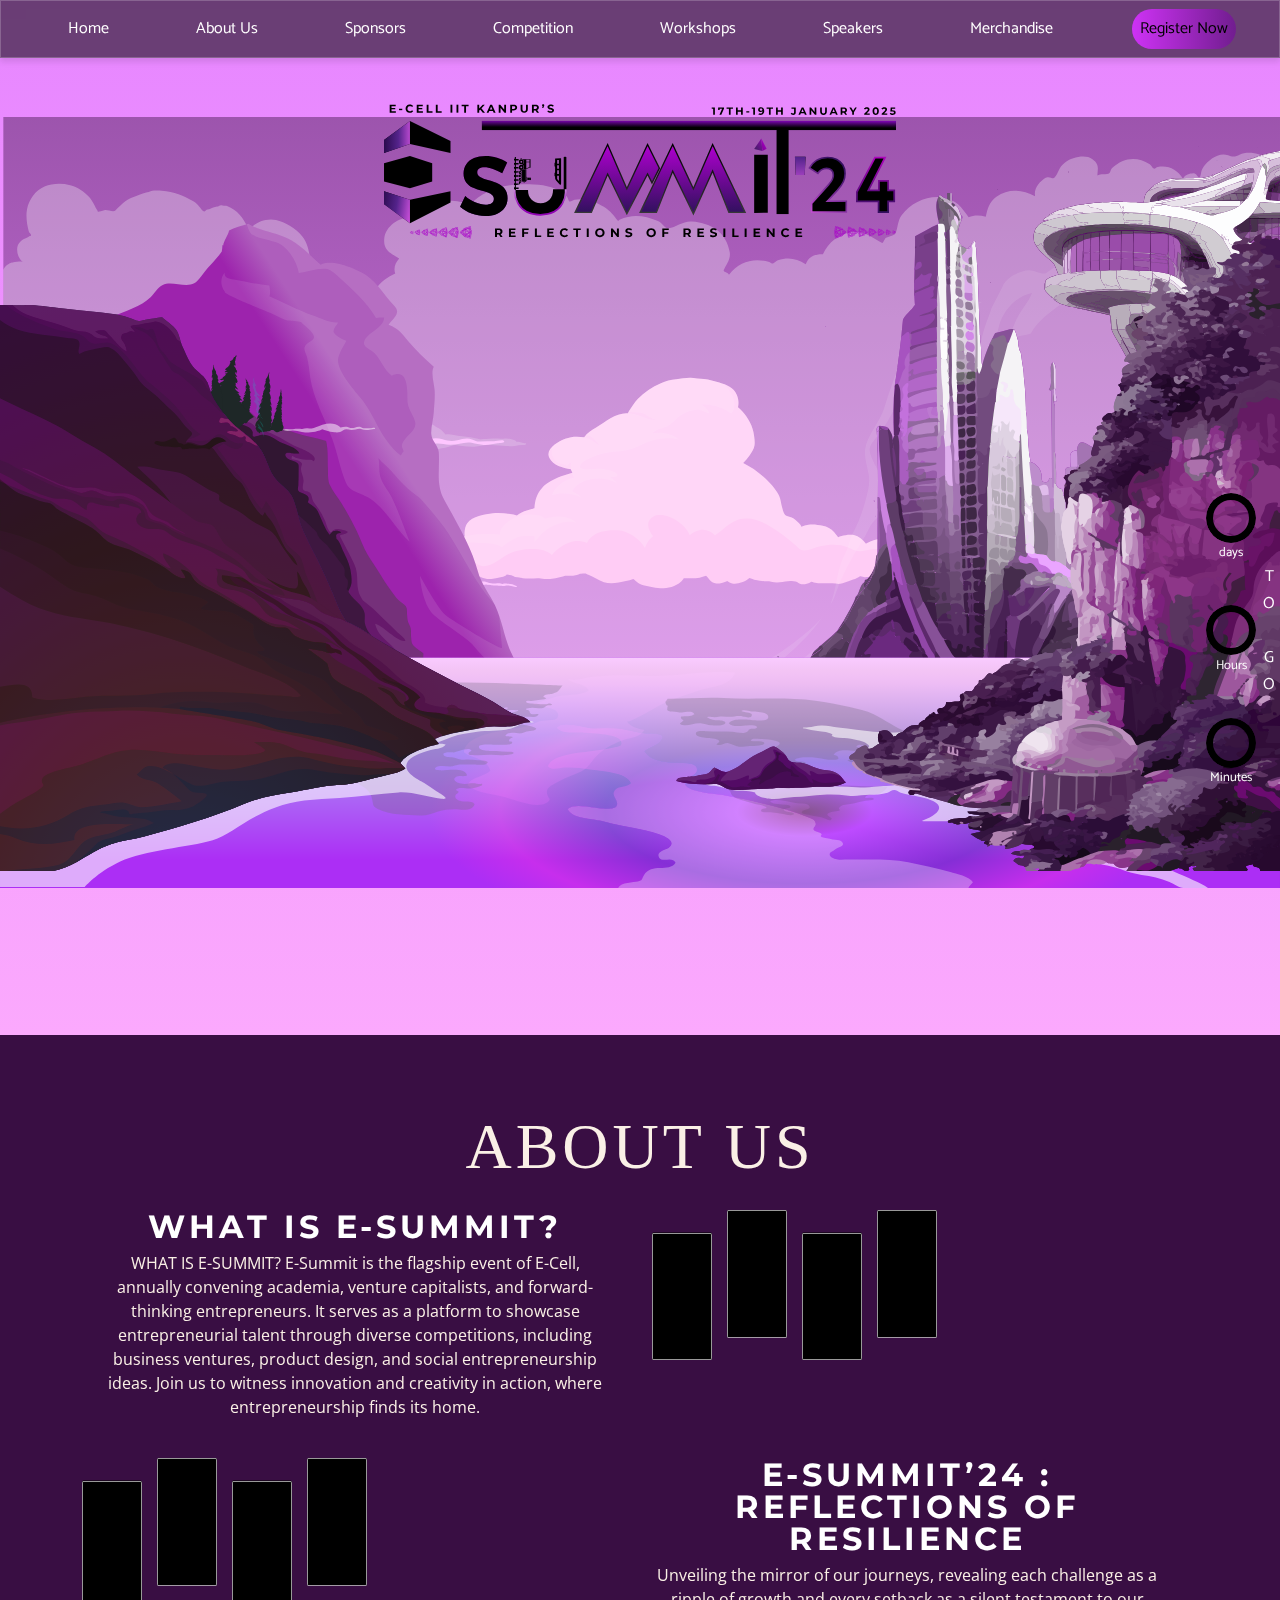
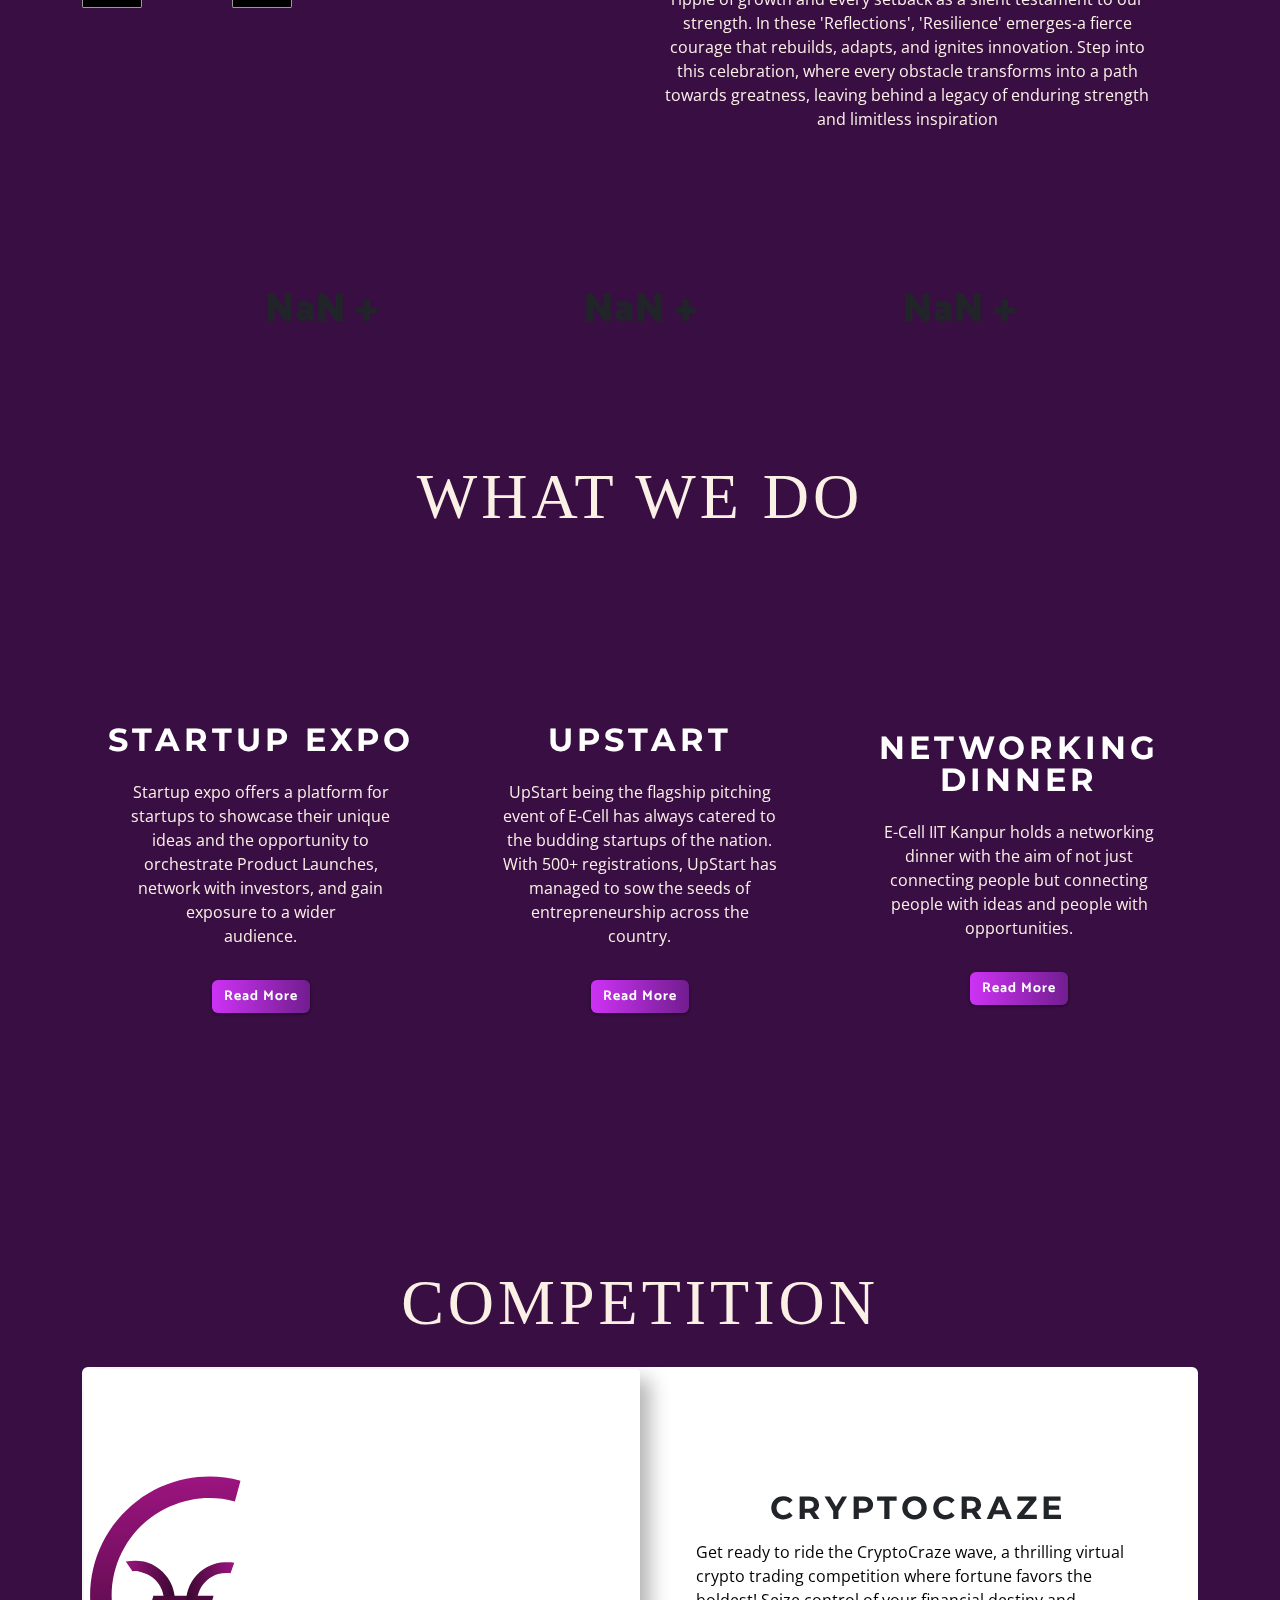
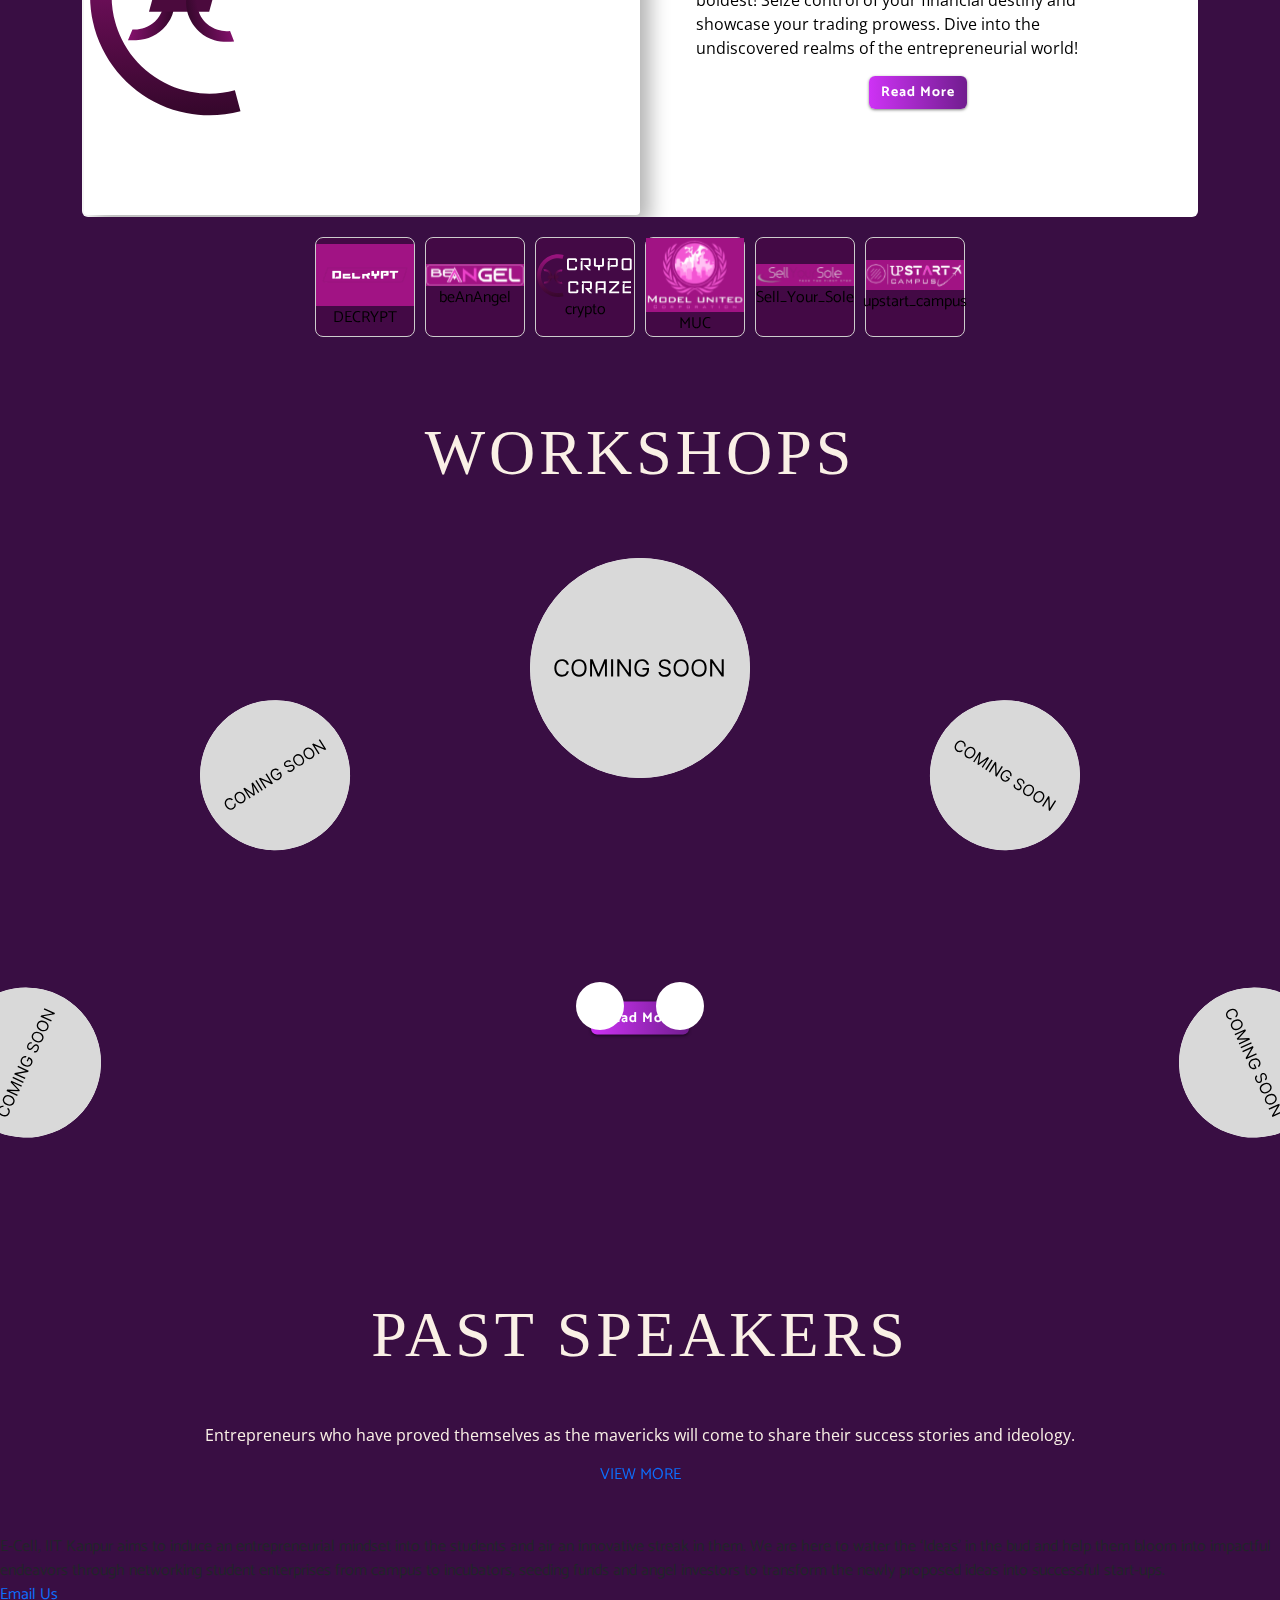
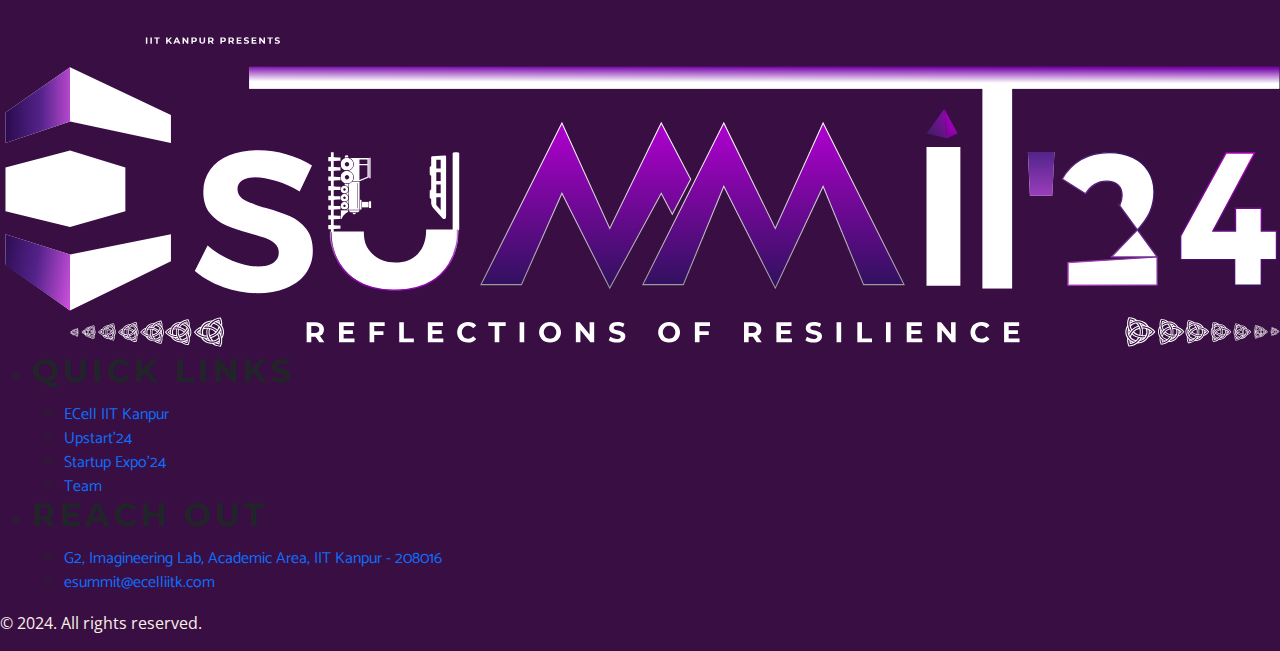
==== commit a892cc11: "workshops" ====
--- a/index.html
+++ b/index.html
@@ -16,10 +16,11 @@
     <link rel="stylesheet" href="./CSS/competition.css">
     <link rel="stylesheet" href="./CSS/event.css">
     <link rel="stylesheet" href="./CSS/days.css">
-    <link rel="stylesheet" href="./CSS/variables.css">git
+    <link rel="stylesheet" href="./CSS/variables.css">
     <link rel="stylesheet" href="./CSS/footer.css">
     <link rel="stylesheet" href="./CSS/speaker.css">
     <link rel="stylesheet" href="./CSS/workshops.css">
+    <link rel="stylesheet" href="./CSS/trainAnimation.css">
     <!-- <link rel="stylesheet" href="./CSS/service.css"> -->
     <link rel="stylesheet" href="./CSS/service.css">
     <!-- <link rel="stylesheet" href="./CSS/train.css"> -->
@@ -47,8 +48,8 @@
           
             <!-- Register Now Button - Hidden on large screens -->
             <button class="nav-item  border rounded-5 d-none " id="Reg_lg" type="button" data-bs-toggle="collapse" data-bs-target="#navbarRegister" aria-controls="navbarRegister" aria-expanded="false" aria-label="Toggle Register" style="background: linear-gradient(90deg, #CE32F5 0%, #711D8F 100%);
-            width: 160px; letter-spacing: normal; font-size: 1rem;width: 9rem;height: 2.75rem; ">
-            <a href="#" class="text-black " style="text-decoration: none;" >Register Now</a> 
+            width: 160px; letter-spacing: normal; font-size: 1rem;width: 9rem;height: 2.75rem; " onclick="window.open('https://forms.gle/M9S6N5r7YARXJjCKA', '_blank');">
+            Register Now
             </button>
             <button class="navbar-toggler" type="button" data-bs-toggle="collapse" data-bs-target="#navbarNav" aria-controls="navbarNav" aria-expanded="false" aria-label="Toggle navigation" style="border:none; offset: none  ;">
               <span ><i class="bi-list" style="color: white; font-size: 2rem;" id="navbar-icon-toggler"></i></span>
@@ -79,11 +80,10 @@
                 <a class="nav-link  text-white  "href="#merchandise">Merchandise</a>
               </li>
               <li class="nav-item" >
-                <a href="https://google.com" target = "_blank" id="Reg_sm"  class=" nav-link text-black rounded-5 p-2 d-none" style="background: linear-gradient(90deg, #CE32F5 0%, #711D8F 100%);" >Register Now</a> 
+                <a href="https://forms.gle/M9S6N5r7YARXJjCKA" target = "_blank" id="Reg_sm"  class=" nav-link text-black rounded-5 p-2 d-none" style="background: linear-gradient(90deg, #CE32F5 0%, #711D8F 100%);" >Register Now</a> 
               </li>
             </ul>
         </div>
-
     </div>
 </nav>
 
@@ -95,7 +95,14 @@
       <div class="images-section" >
       <img src="" class="image_landing" id="Layer1" alt="" srcset="" loading="lazy">
       <img src="" class="image_landing" id="Layer2" alt="" srcset="" loading="lazy">
-      <img src="" class="gif-layer" id="LayerT">
+        <!-- <div class="layerTrain" id="layerTrain">
+            <div class="trainAnimation">
+              <div class="train-box train-1"></div>
+              <div class="train-box train-2"></div>
+            </div>
+        </div>
+        <img src="" class="gif-layer" id="LayerT"> -->
+        <img src="" class="" id="LayerTS" alt="">
       <img src="" class="image_landing" id="Layerw" alt="" srcset="" loading="lazy">
       <img src="" class="image_landing" id="Layer3" alt="" srcset="" loading="lazy">
       <!-- <div class="train" loading="lazy">
@@ -232,7 +239,7 @@
                   <div class="card-body">
                   <h2 class="card-title text-white">E-SUMMIT’24 : 
                     REFLECTIONS OF RESILIENCE</h2>
-                  <p class="card-text">Unleashing the theme of 'Inquisition' where uncharted realms await your curiosity's embrace. Venture into the unknown, question the unquestioned, and sculpt innovation from mere ideas. With 'Infinity,' dream beyond horizons, paint success without borders. Let this fusion kindle a wildfire of revolutionary thinking, where entrepreneurs script tomorrows unseen. </p>
+                  <p class="card-text">Unveiling the mirror of our journeys, revealing each challenge as a ripple of growth and every setback as a silent testament to our strength. In these 'Reflections', 'Resilience' emerges-a fierce courage that rebuilds, adapts, and ignites innovation. Step into this celebration, where every obstacle transforms into a path towards greatness, leaving behind a legacy of enduring strength and limitless inspiration  </p>
                   </div>
               </div>
               </div>
@@ -278,7 +285,7 @@
                   <p class="card-text">Startup expo offers a platform for startups to showcase their unique ideas and the opportunity to orchestrate Product Launches, network with investors, and gain exposure to a wider <br> audience.</p>
                 </div>
                 
-                <a href="https://www.ecelliitk.org/upstart/" target="_blank" class="btn btn-primary" style="align-self: center; background: linear-gradient(90deg, #CE32F5 0%, #711D8F 100%);">Read More</a>
+                <a href="#" target="_blank" class="btn btn-primary " style="align-self: center; background: linear-gradient(90deg, #CE32F5 0%, #711D8F 100%);letter-spacing: 1px;margin-top: 2rem;">Read More</a>
               </div>
             </div>
           </div>
@@ -291,7 +298,7 @@
               <div class="" style="margin: 0;">
                 <p class="card-text">UpStart being the flagship pitching event of E-Cell has always catered to the budding startups of the nation. With 500+ registrations, UpStart has managed to sow the seeds of entrepreneurship across the country.</p>
               </div>
-              <a href="https://www.ecelliitk.org/YEC/" target="_blank" class="btn btn-primary" style="align-self: center;background: linear-gradient(90deg, #CE32F5 0%, #711D8F 100%);">Read More</a>
+              <a href="https://www.ecelliitk.org/upstart/" target="_blank" class="btn btn-primary" style="align-self: center;background: linear-gradient(90deg, #CE32F5 0%, #711D8F 100%);letter-spacing: 1px;margin-top: 2rem">Read More</a>
             </div>
           </div>
         </div>
@@ -303,7 +310,7 @@
             <div class="" style="margin: 0;">
               <p class="card-text">E-Cell IIT Kanpur holds a networking dinner with the aim of not just connecting people but connecting people with ideas and people with opportunities.</p>
             </div>
-            <a href="#" class="btn btn-primary" style="align-self: center;background: linear-gradient(90deg, #CE32F5 0%, #711D8F 100%);">Read More</a>
+            <a href="#" class="btn btn-primary" style="align-self: center;background: linear-gradient(90deg, #CE32F5 0%, #711D8F 100%);letter-spacing: 1px; margin-top: 2rem;">Read More</a>
           </div>
         </div>
       </div>
@@ -334,7 +341,7 @@
                 </div>
               <div class="competition_description" id="description" style="padding-top: 1rem;">
             <h2>CryptoCraze</h2><p>Get ready to ride the CryptoCraze wave, a thrilling virtual crypto trading competition where fortune favors the boldest! Seize control of your financial destiny and showcase your trading prowess. Dive into the undiscovered realms of the entrepreneurial world!</p>
-                <a href="./competitions_pages/comp1.html"class="btn btn-primary" style="background: linear-gradient(90deg, #CE32F5 0%, #711D8F 100%);">Read More</a>
+                <a href="./competitions_pages/comp1.html"class="btn btn-primary" style="background: linear-gradient(90deg, #CE32F5 0%, #711D8F 100%);letter-spacing: 1px;">Read More</a>
               </div>
             </div>  
           </div>
@@ -352,44 +359,44 @@
     <!-- Workshop -->
      <section id="workshops"> <!-- TODO -->
         <div class=" workshop_heading"><h1>Workshops</h1>
-          <a href="./competitions_pages/comp1.html"class="btn btn-primary w_button_position" style="background: linear-gradient(90deg, #CE32F5 0%, #711D8F 100%);">Read More</a>        </div>
+          <a href="./competitions_pages/comp1.html"class="btn btn-primary w_button_position" style="background: linear-gradient(90deg, #CE32F5 0%, #711D8F 100%);letter-spacing: 1px;">Read More</a>        </div>
         
       <div class="container"  >
         <div class="carousel" >
           <div class="carousel-container" style="--quantity : 11;">
             
             <div class="items current" style="--position : 1">
-              <img src="./images/workshop/logo-placeholder-1.webp">
+              <img src="./images/workshop/LOGO.svg">
             </div>
             <div class="items" style="--position : 2">
-              <img src="./images/workshop/logo-placeholder-2.png">
+              <img src="./images/workshop/LOGO.svg">
             </div>
             <div class="items" style="--position : 3">
-              <img src="./images/workshop/logo-placeholder-1.webp">
+              <img src="./images/workshop/LOGO.svg">
             </div>
             <div class="items" style="--position : 4">
-              <img src="./images/workshop/logo-placeholder-2.png">
+              <img src="./images/workshop/LOGO.svg">
             </div>
             <div class="items" style="--position : 5">
-              <img src="./images/workshop/logo-placeholder-1.webp">
+              <img src="./images/workshop/LOGO.svg">
             </div>
             <div class="items" style="--position : 6">
-              <img src="./images/workshop/logo-placeholder-2.png">
+              <img src="./images/workshop/LOGO.svg">
             </div>
             <div class="items" style="--position : 7">
-              <img src="./images/workshop/logo-placeholder-1.webp">
+              <img src="./images/workshop/LOGO.svg">
             </div>
             <div class="items" style="--position : 8">
-              <img src="./images/workshop/logo-placeholder-2.png">
+              <img src="./images/workshop/LOGO.svg">
             </div>
             <div class="items" style="--position : 9">
-              <img src="./images/workshop/logo-placeholder-1.webp">
+              <img src="./images/workshop/LOGO.svg">
             </div>
             <div class="items" style="--position : 10">
-              <img src="./images/workshop/logo-placeholder-2.png">
+              <img src="./images/workshop/LOGO.svg">
             </div>
             <div class="items" style="--position : 11">
-              <img src="./images/workshop/logo-placeholder-1.webp">
+              <img src="./images/workshop/LOGO.svg">
             </div>
             
 
@@ -415,6 +422,8 @@
     <!-- Past Speakers -->
     <section id="speakers" >  
       <h1 style="margin-bottom: 3.5rem;">PAST SPEAKERS</h1>
+      <p class="speaker_p card-text" style="position: relative; top:10%;"> Entrepreneurs who have proved themselves as the mavericks will come to share their success stories
+        and ideology.</p>
       <div class="main-page-speaker-section-content">
           <div class="main-page-speaker-card">
               <img src="./images/speakers/speaker1.svg" data-tilt srcset="" loading="lazy">
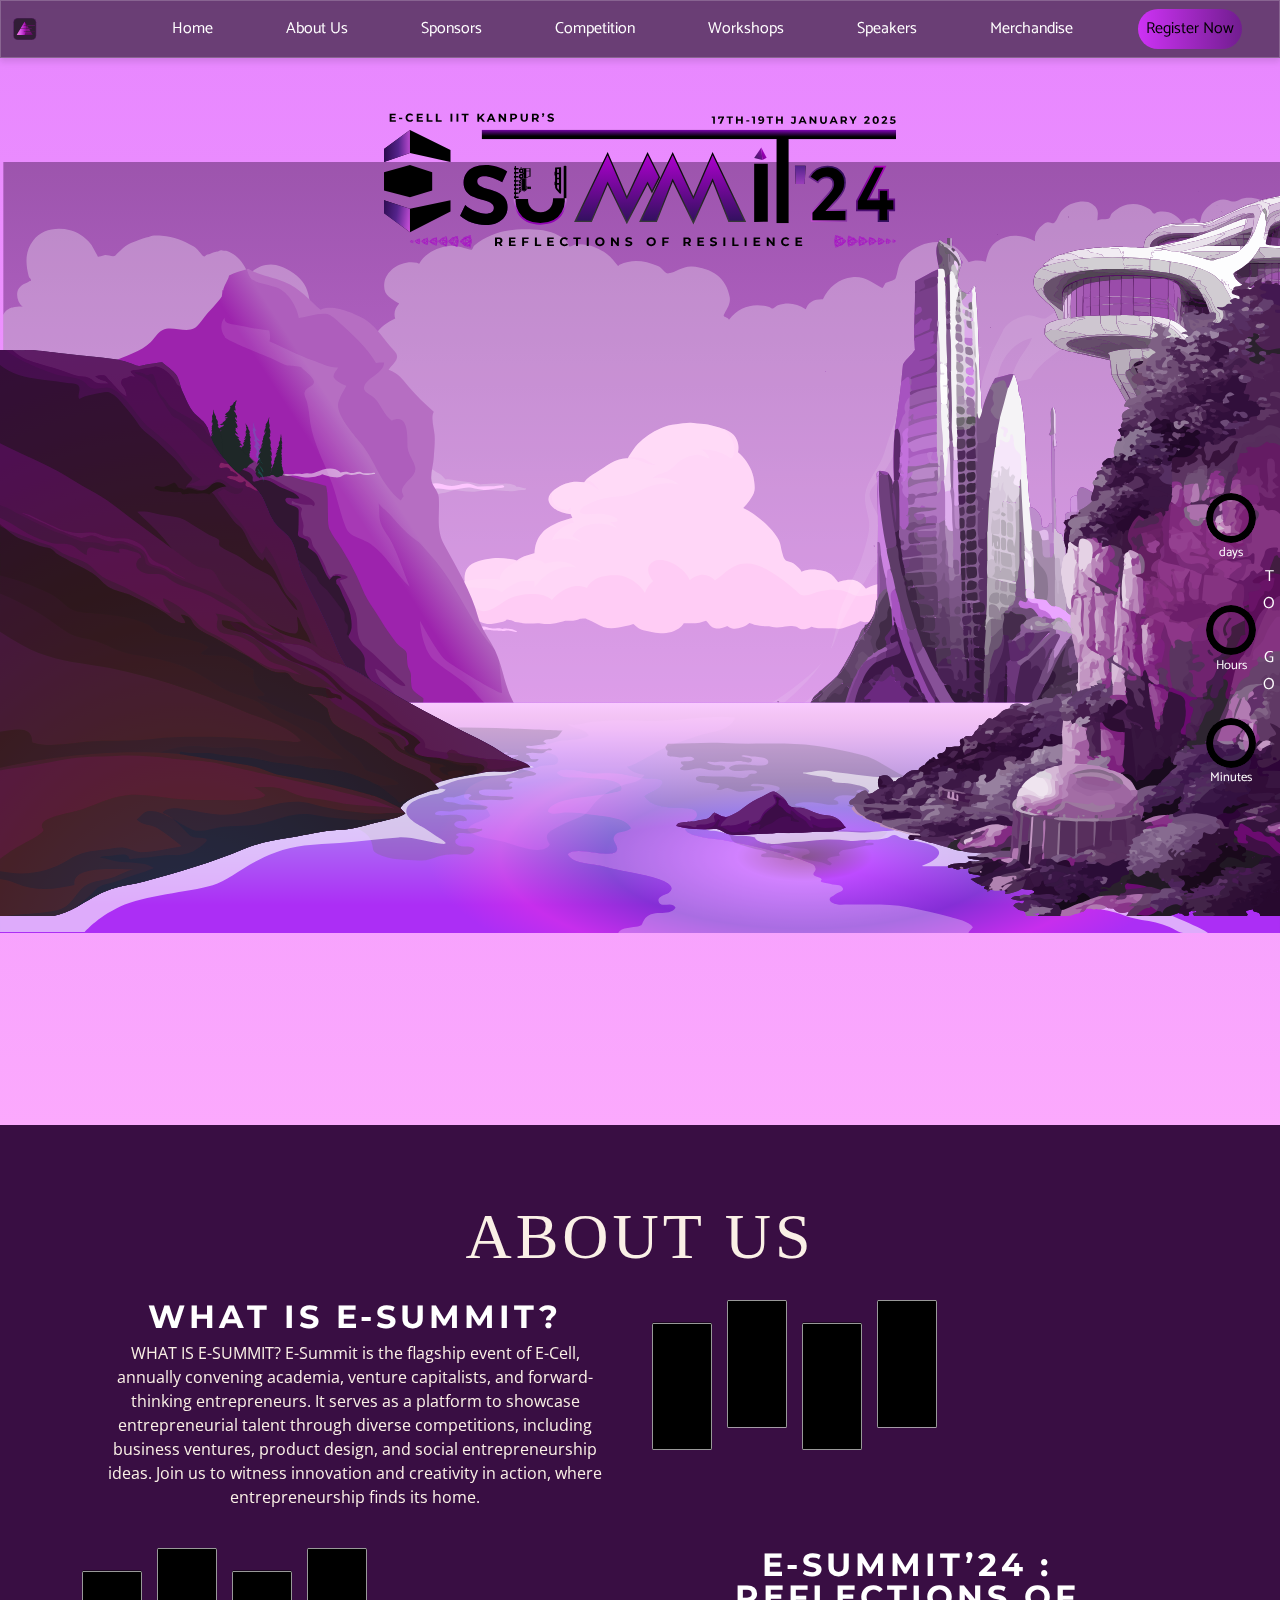
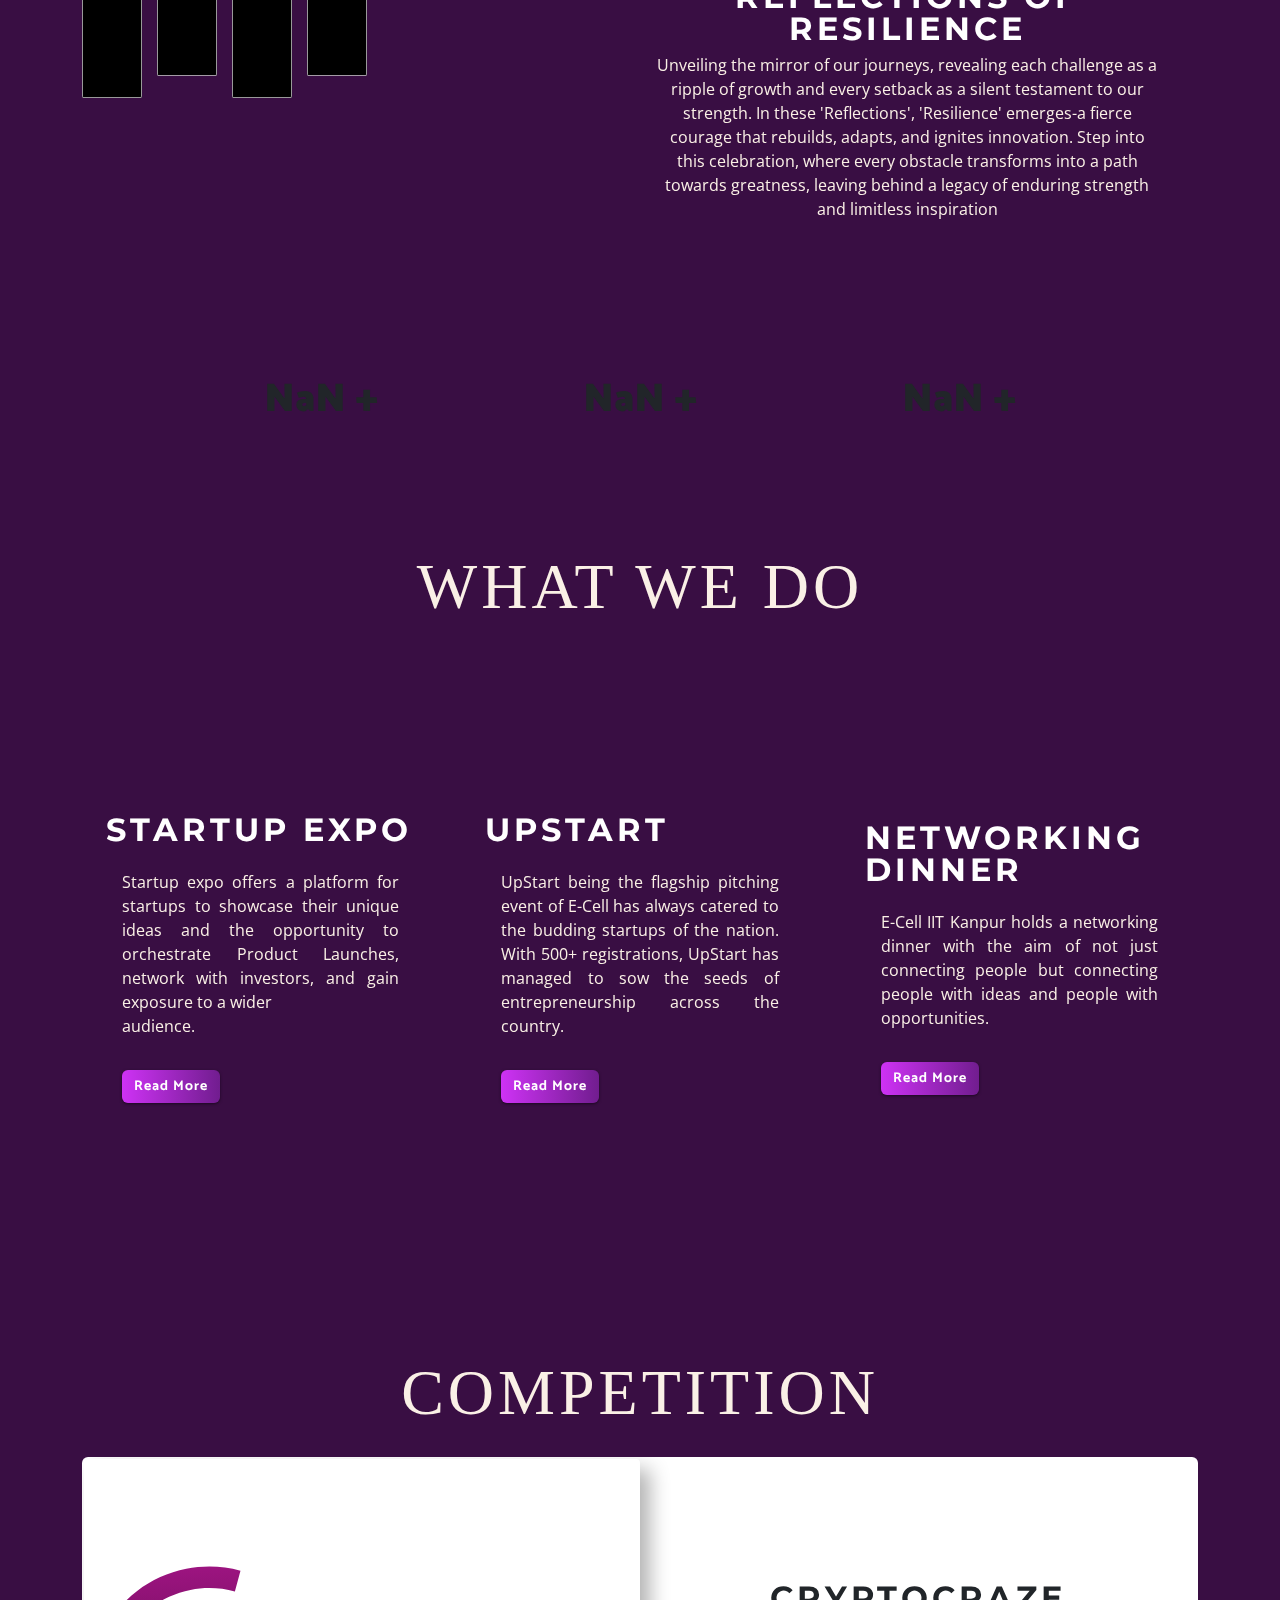
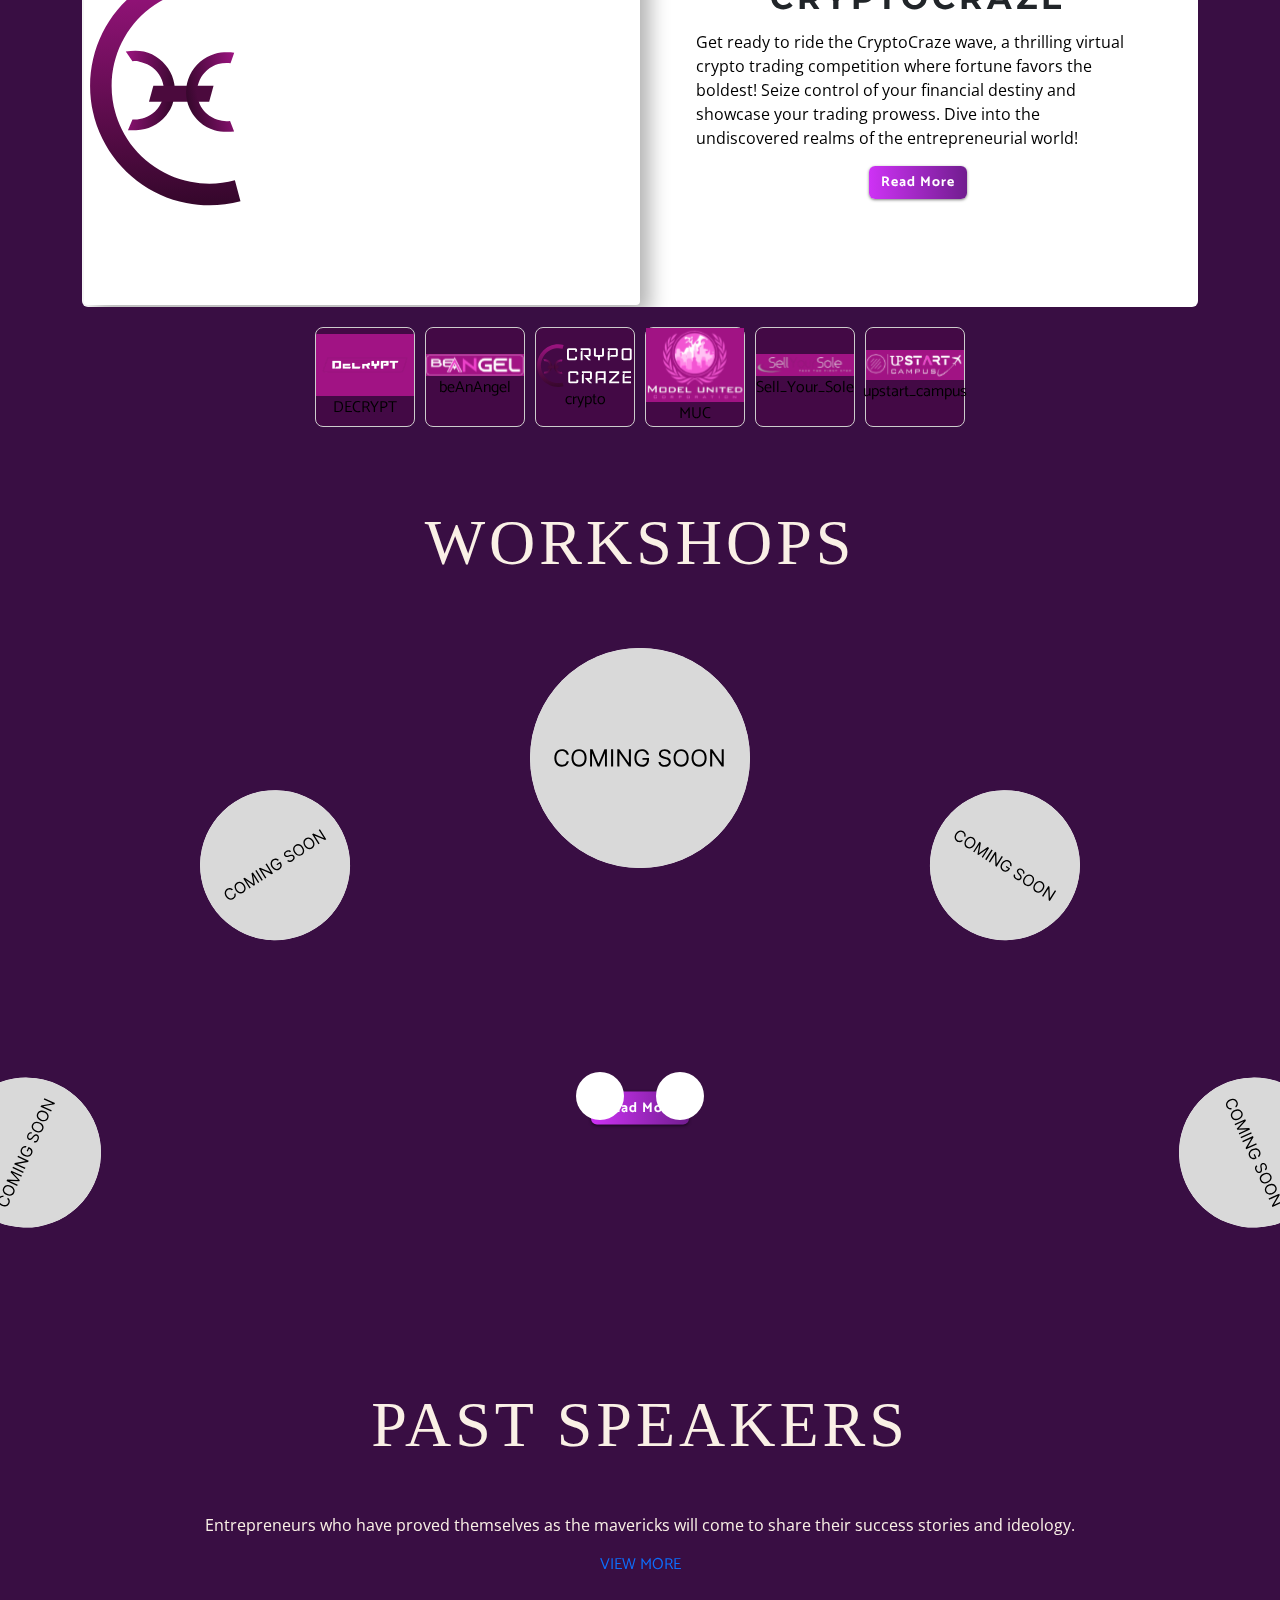
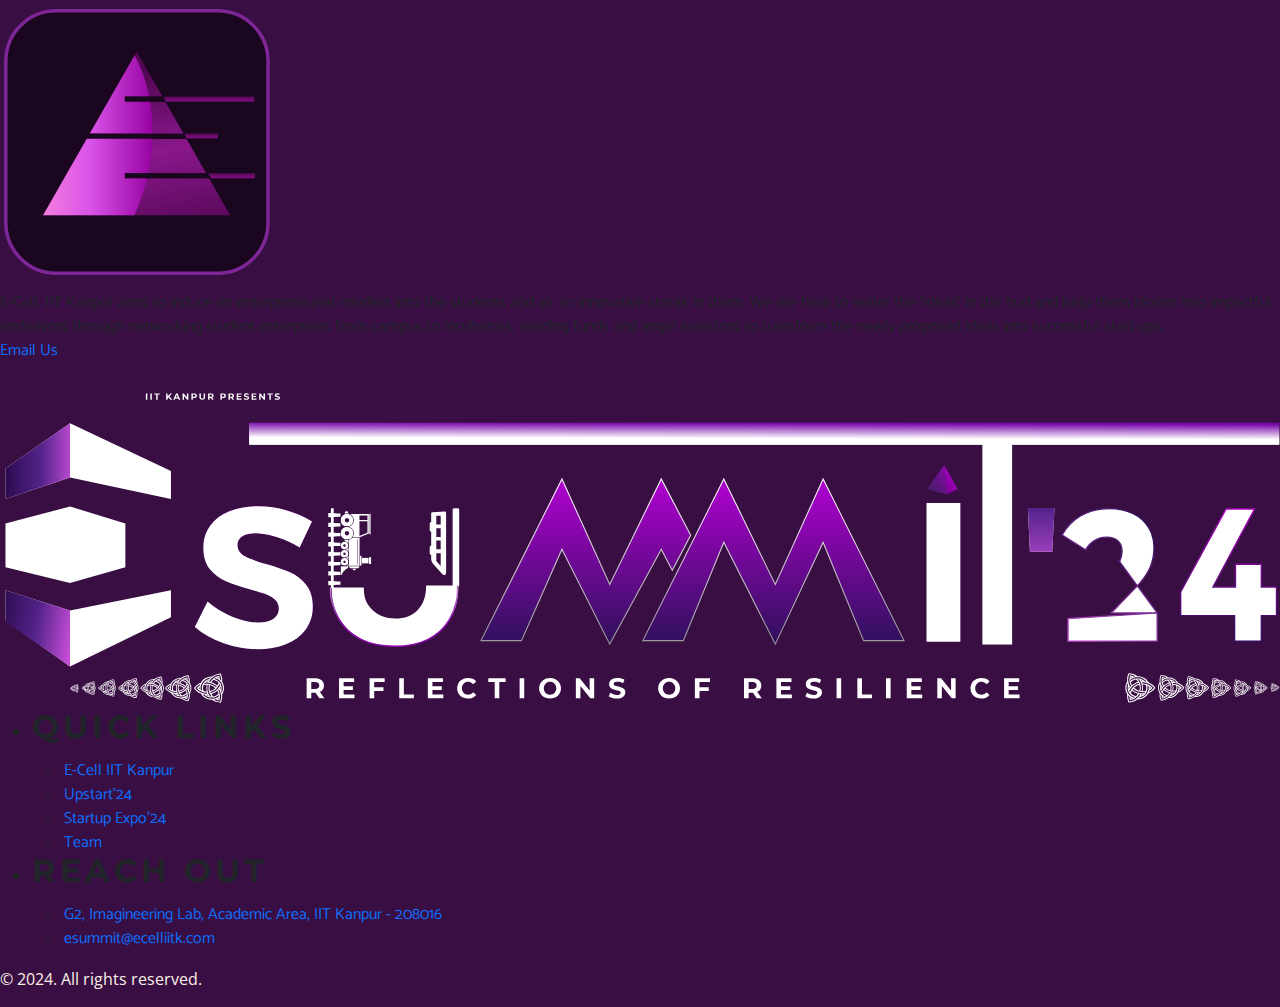
==== commit c53da2d4: "video solve" ====
--- a/index.html
+++ b/index.html
@@ -33,22 +33,21 @@
 <body>  
 
   <!-- Start of Navbar -->
-
   <nav class="navbar navbar-expand-lg sticky-top position-fixed w-100 p-0 " style="  background:rgba(0, 0, 0, 0.54);
   backdrop-filter: blur(10px);         
   -webkit-backdrop-filter: blur(10px); 
   border: 1px solid rgba(255, 255, 255, 0.2); 
   box-shadow: 0 4px 6px rgba(0, 0, 0, 0.1); z-index: 1000;">
     <div class="container-fluid d-flex justify-content-between align-items-center"  >
-      <a class="navbar-brand" href="#">
-        <img src="./images/Nav/logo.svg" class="" alt="">
+      <a class="navbar-brand" href="#" style="width: 110px;">
+        <img src="./images/Footer/ecell-logo-with-name.svg" class="" alt="">
       </a>  
       <div class="d-flex">
             <!-- Navbar Toggler -->
           
             <!-- Register Now Button - Hidden on large screens -->
             <button class="nav-item  border rounded-5 d-none " id="Reg_lg" type="button" data-bs-toggle="collapse" data-bs-target="#navbarRegister" aria-controls="navbarRegister" aria-expanded="false" aria-label="Toggle Register" style="background: linear-gradient(90deg, #CE32F5 0%, #711D8F 100%);
-            width: 160px; letter-spacing: normal; font-size: 1rem;width: 9rem;height: 2.75rem; " onclick="window.open('https://forms.gle/M9S6N5r7YARXJjCKA', '_blank');">
+            width: 160px; letter-spacing: normal; font-size: 1rem;width: 7rem;height: 2.5rem; align-self: center; " onclick="window.open('https://forms.gle/M9S6N5r7YARXJjCKA', '_blank');">
             Register Now
             </button>
             <button class="navbar-toggler" type="button" data-bs-toggle="collapse" data-bs-target="#navbarNav" aria-controls="navbarNav" aria-expanded="false" aria-label="Toggle navigation" style="border:none; offset: none  ;">
@@ -285,7 +284,7 @@
                   <p class="card-text">Startup expo offers a platform for startups to showcase their unique ideas and the opportunity to orchestrate Product Launches, network with investors, and gain exposure to a wider <br> audience.</p>
                 </div>
                 
-                <a href="#" target="_blank" class="btn btn-primary " style="align-self: center; background: linear-gradient(90deg, #CE32F5 0%, #711D8F 100%);letter-spacing: 1px;margin-top: 2rem;">Read More</a>
+                <a href="https://www.ecelliitk.org/expo/" target="_blank" class="btn btn-primary " style="align-self: center; background: linear-gradient(90deg, #CE32F5 0%, #711D8F 100%);letter-spacing: 1px;margin-top: 2rem; cursor: pointer;">Read More</a>
               </div>
             </div>
           </div>
@@ -503,7 +502,7 @@
 
                   <ul class="nav__ul">
                       <li>
-                          <a href="https://www.ecelliitk.org/">ECell IIT Kanpur</a>
+                          <a href="https://www.ecelliitk.org/">E-Cell IIT Kanpur</a>
                       </li>
 
                       <li>
--- a/CSS/landingpage.css
+++ b/CSS/landingpage.css
@@ -7,24 +7,24 @@
  */
  #landing_page{
     position: relative;
-    min-height:115vh;
+    min-height:125vh;
     display: flex;
     /* flex-direction: column; */
     justify-content: center;
     align-items:flex-end;
     background: linear-gradient(180deg, #E786FF 0%, #FBA9FD 100%);
     overflow: hidden;
+
  }
-
 
  .images-section #Layerw{
 
 }
  #landing_page img{
-    
     position: absolute;
     width: 100%;
     pointer-events: none;
+
  }
 
 
@@ -32,7 +32,7 @@
  }
 
  #LayerT{
-    top: 20%;
+    /* top: 20%; */
 }
 
 .images-section{
--- a/CSS/service.css
+++ b/CSS/service.css
@@ -40,20 +40,10 @@
   display: flex;
   justify-content: center;
   align-items: center;
+  text-align: justify;
 
 }
-.service-grid-item::after{
-  content: "";
-  position: absolute;
-  /* border: 2px solid red; */
-  /* z-index: 40; */
-  top: 0;
-  left: 0;
-  width: 100%;
-  height:100%;
-  /* background-color: black; */
-  
-}
+
 
 /* Responsive layout for mobile (1 column) */
 @media (max-width: 768px) {
@@ -68,7 +58,6 @@
     border: 1px solid #ddd;
     border-radius: 8px;
     height: 50vh;
-    background-image: url(../images/About_1.svg);
     padding: 0.25rem 1.5rem;
 
     border: none;
@@ -83,15 +72,24 @@
 
 .cardM {
   background-repeat: no-repeat;
-  background-size: contain;
+  background-image: url(../images/About_Upstart.svg);
+  background-size: cover;
+
+
+
 }
 .cardL{
 
   background-repeat: no-repeat;
-  background-size: contain;
+  background-image: url(../images/About_Expo.svg);
+  background-size: cover;
+
+
+
 }
  .cardR{
   
   background-repeat: no-repeat;
-  background-size: contain;
+  background-size: cover;
+  background-image: url(../images/About_Network.svg);
 }
--- a/CSS/service.css
+++ b/CSS/service.css
@@ -40,20 +40,10 @@
   display: flex;
   justify-content: center;
   align-items: center;
+  text-align: justify;
 
 }
-.service-grid-item::after{
-  content: "";
-  position: absolute;
-  /* border: 2px solid red; */
-  /* z-index: 40; */
-  top: 0;
-  left: 0;
-  width: 100%;
-  height:100%;
-  /* background-color: black; */
-  
-}
+
 
 /* Responsive layout for mobile (1 column) */
 @media (max-width: 768px) {
@@ -68,7 +58,6 @@
     border: 1px solid #ddd;
     border-radius: 8px;
     height: 50vh;
-    background-image: url(../images/About_1.svg);
     padding: 0.25rem 1.5rem;
 
     border: none;
@@ -83,15 +72,24 @@
 
 .cardM {
   background-repeat: no-repeat;
-  background-size: contain;
+  background-image: url(../images/About_Upstart.svg);
+  background-size: cover;
+
+
+
 }
 .cardL{
 
   background-repeat: no-repeat;
-  background-size: contain;
+  background-image: url(../images/About_Expo.svg);
+  background-size: cover;
+
+
+
 }
  .cardR{
   
   background-repeat: no-repeat;
-  background-size: contain;
+  background-size: cover;
+  background-image: url(../images/About_Network.svg);
 }
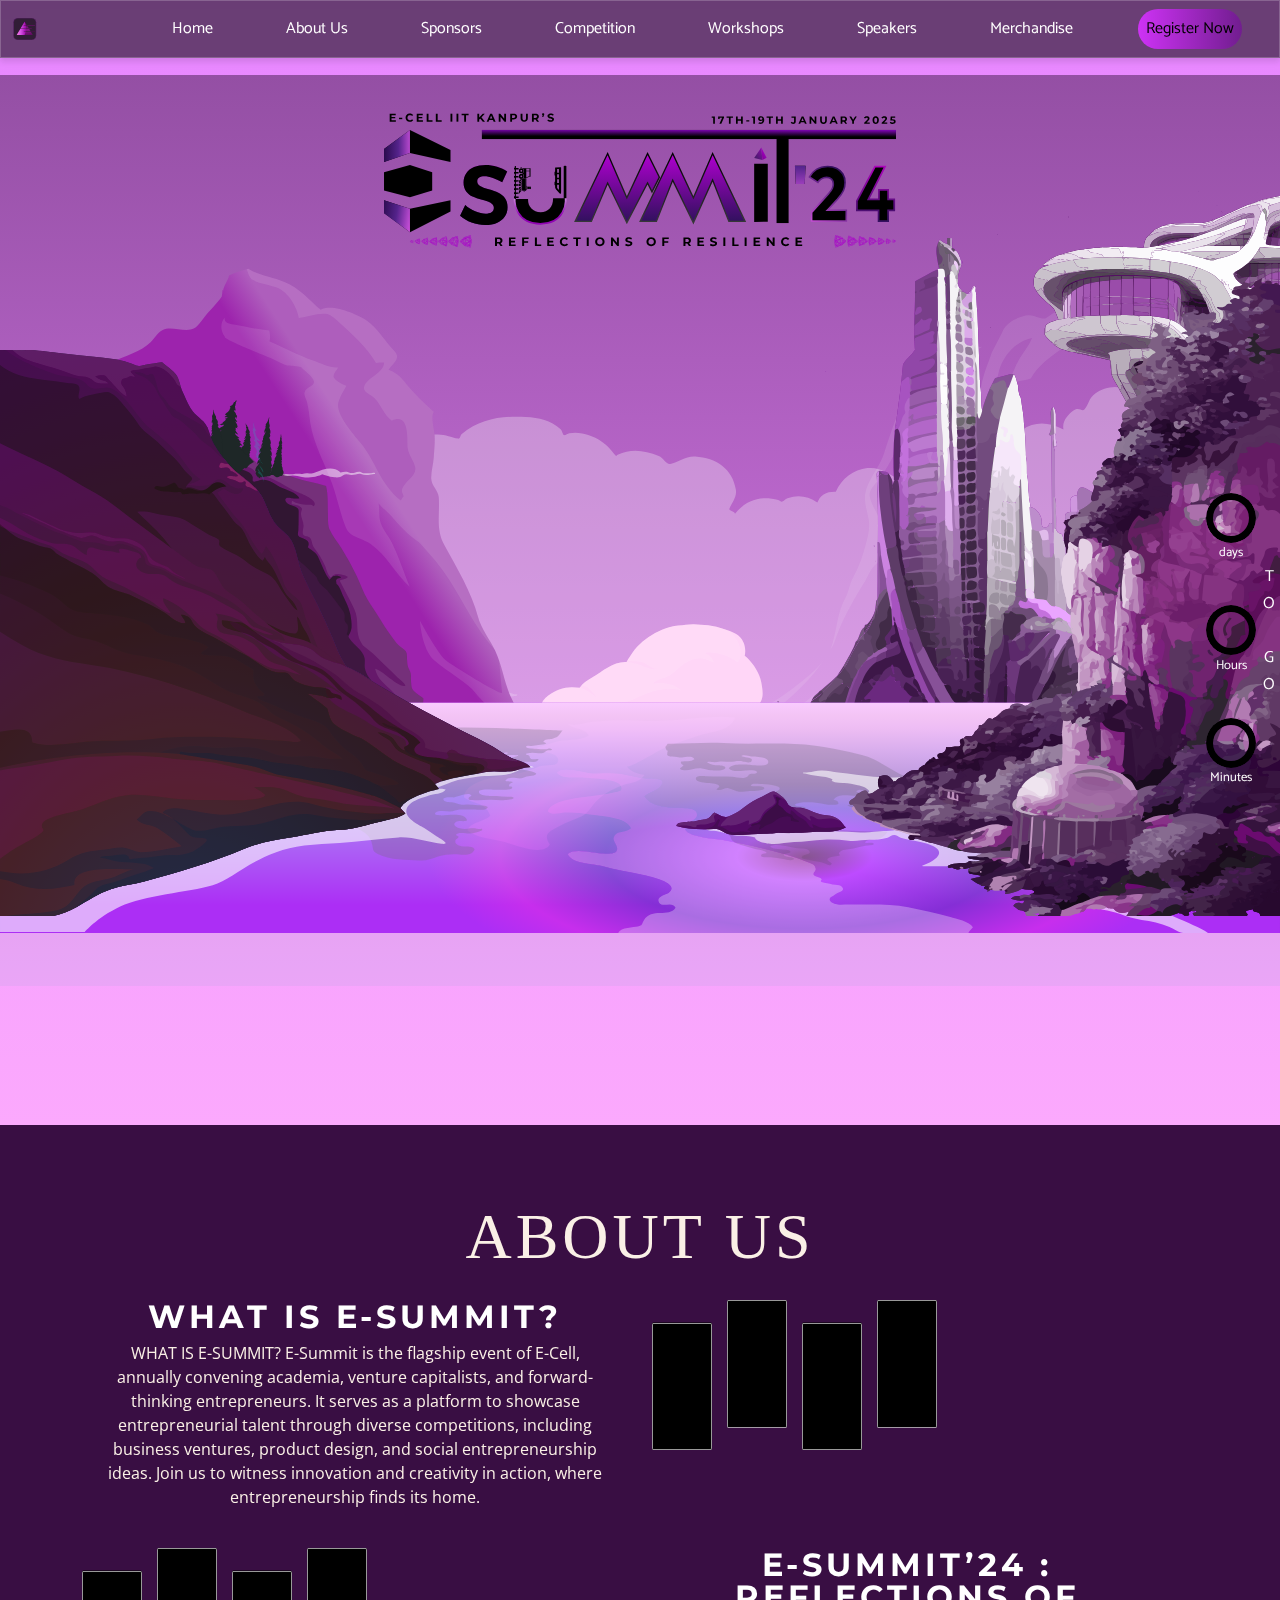
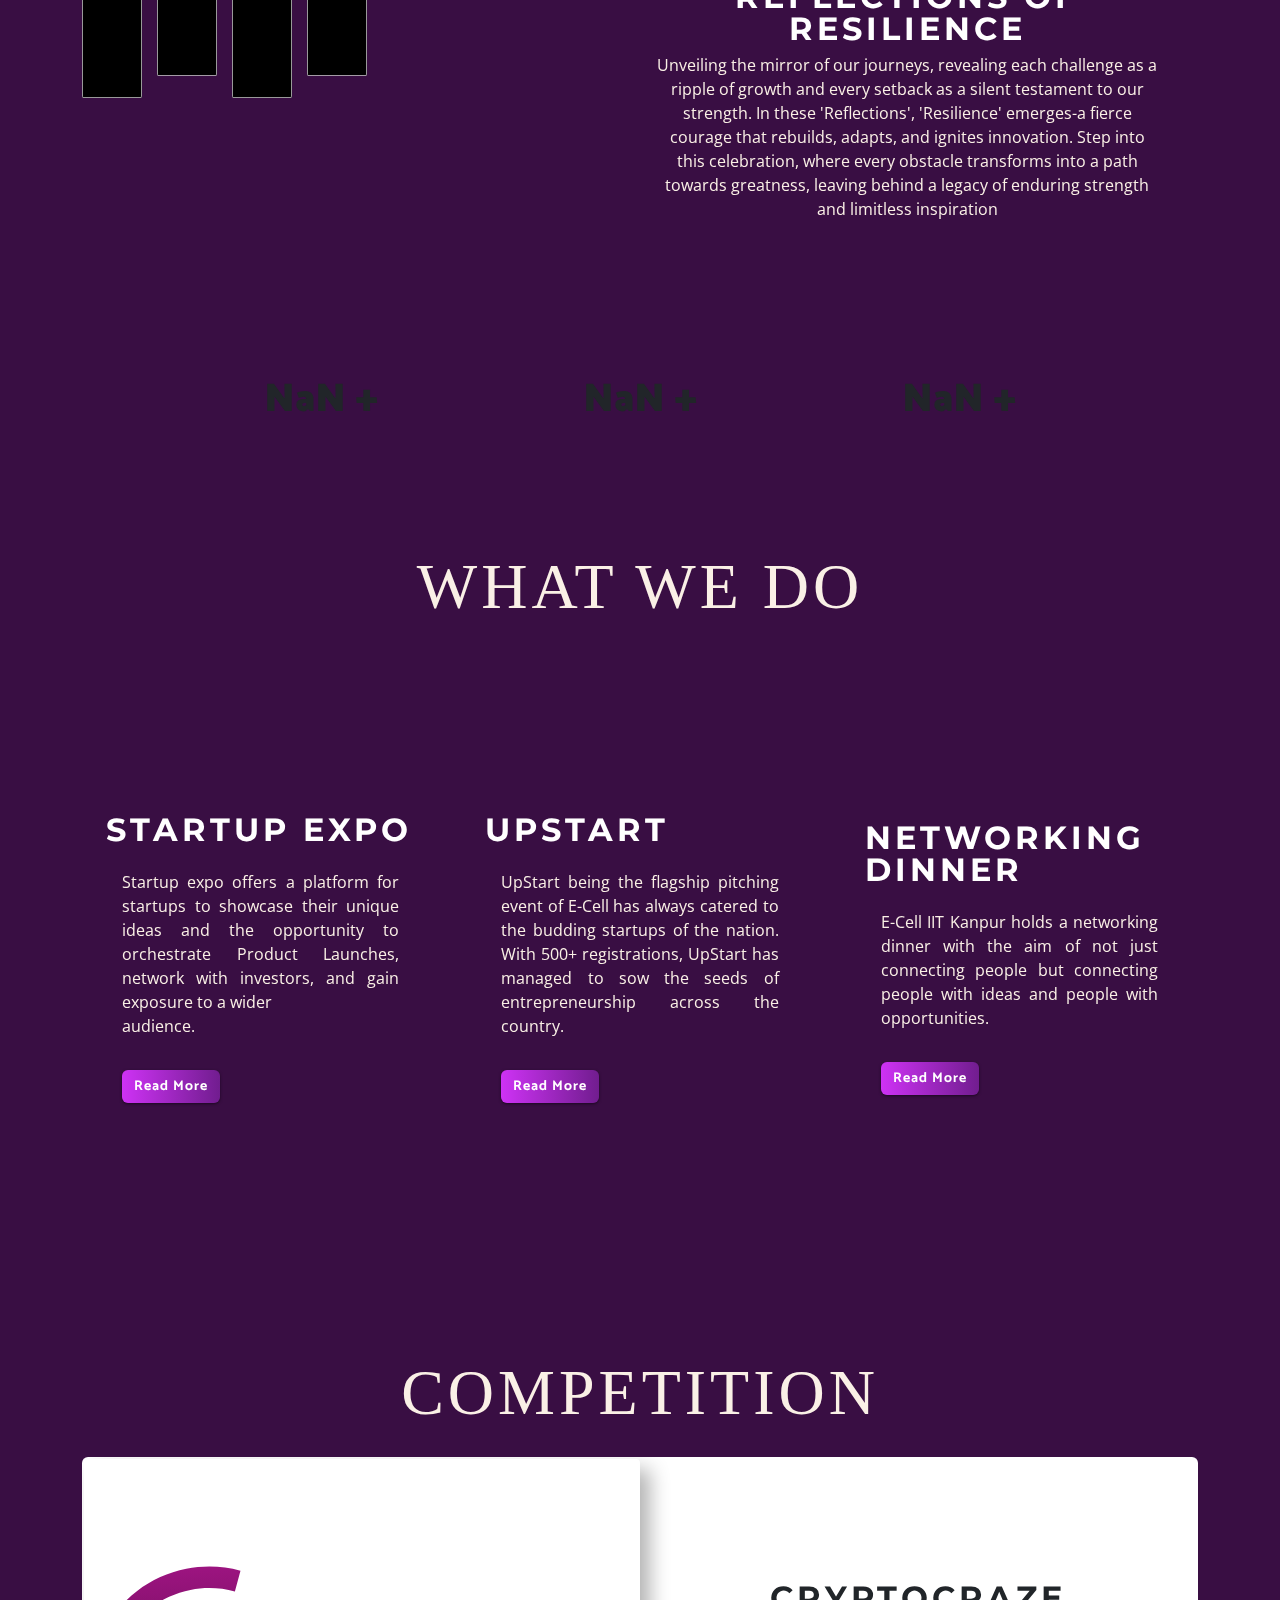
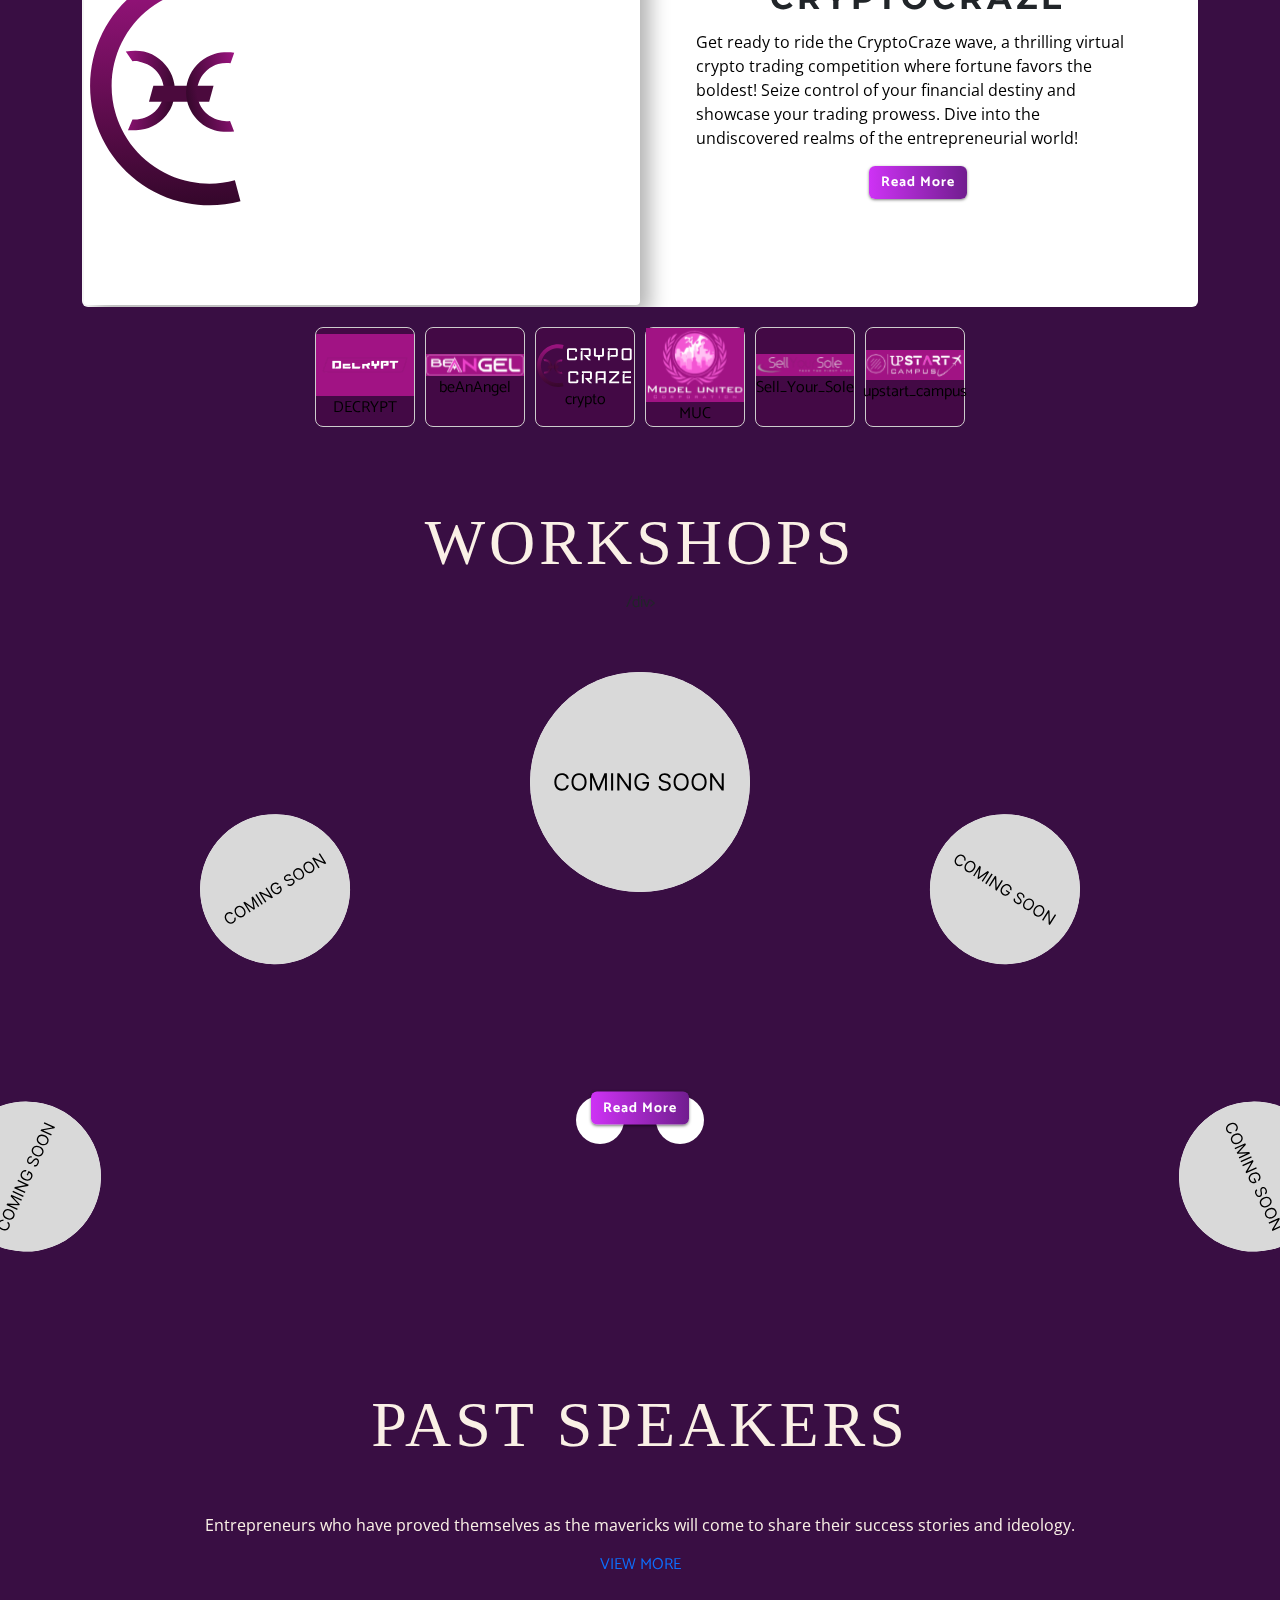
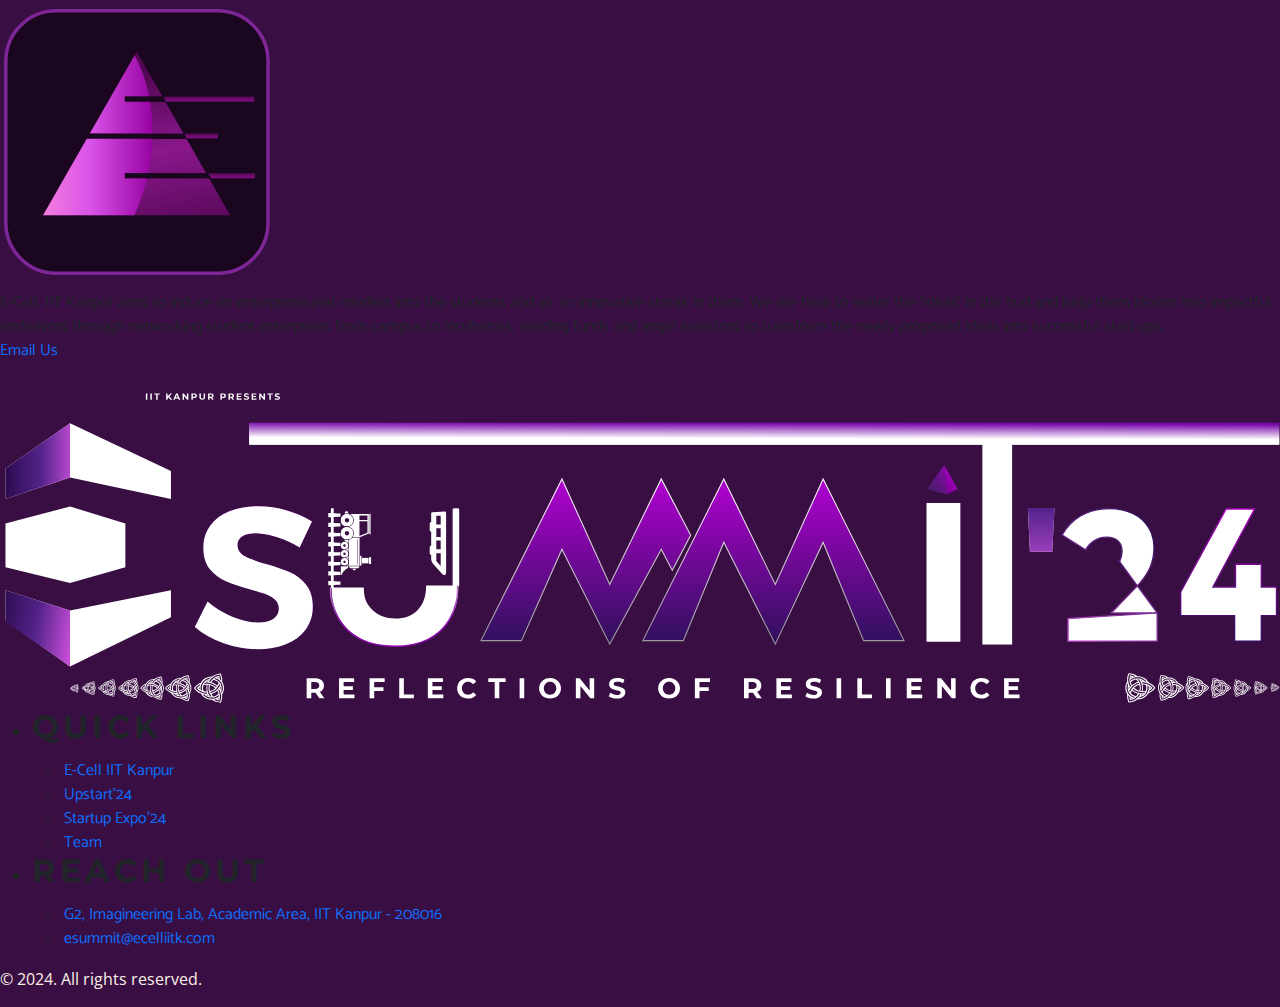
==== commit aba6e7ed: "links" ====
--- a/index.html
+++ b/index.html
@@ -3,13 +3,34 @@
 <head>
     <meta charset="UTF-8">
     <meta name="viewport" content="width=device-width, initial-scale=1.0">
+    <meta charset="UTF-8">
+    <meta name="viewport" content="width=device-width, initial-scale=1.0">
+    <title>E-Summit 2024 | E-Cell IIT Kanpur</title>
+    <meta name="description"
+        content="E-Summit is the annual flagship event of Entrepreneurship Cell IIT Kanpur, a networking hub for corporates, professionals, and budding entrepreneurs from all across the nation">
+    <meta name="author" content="E-Cell">
+    <meta http-equiv="cache-control" content="no-cache, must-revalidate, post-check=0, pre-check=0" />
+    <meta http-equiv="cache-control" content="max-age=0" />
+    <meta http-equiv="expires" content="0" />
+    <!-- <meta http-equiv="expires" content="Tue, 01 Jan 1980 1:00:00 GMT" /> -->
+    <meta http-equiv="pragma" content="no-cache" />
+
+    <!---Open Graph metas for social media=======================================-->
+    <meta property="og:image" content="./images/Footer/ecell-logo-with-name.svg" />
+    <meta property="og:title" content="E-Summit 2024 | E-Cell IITK" />
+    <!-- <meta property="og:url" content="https://www.ecelliitk.org/esummit" /> -->
+    <meta property="og:description"
+        content="E-Summit is the annual flagship event of Entrepreneurship Cell IIT Kanpur, a networking hub for corporates, professionals, and budding entrepreneurs from all across the nation" />
+    <meta property="twitter:description"
+        content="E-Summit is the annual flagship event of Entrepreneurship Cell IIT Kanpur, a networking hub for corporates, professionals, and budding entrepreneurs from all across the nation" />
+    <meta name="twitter:image" content="./images/2024_landing/LayerO_sm.svg" />
+    <meta name="twitter:title" content="E-Summit 2024 | E-Cell IITK" />
     <title>E-SUMMIT’24</title>
     <!-- font Awsome -->
     <link rel="stylesheet" href="./fontawesome-free-6.7.1-web/css/all.min.css">
     <!-- Bootstrap -->
     <link href="https://cdn.jsdelivr.net/npm/bootstrap@5.3.3/dist/css/bootstrap.min.css" rel="stylesheet" integrity="sha384-QWTKZyjpPEjISv5WaRU9OFeRpok6YctnYmDr5pNlyT2bRjXh0JMhjY6hW+ALEwIH" crossorigin="anonymous">
     <link href="https://cdn.jsdelivr.net/npm/bootstrap-icons/font/bootstrap-icons.css" rel="stylesheet">
-
     <!-- Customize CSS -->
      <link rel="stylesheet" href="./CSS/landingpage.css">
     <link rel="stylesheet" href="./CSS/style.css">
@@ -89,7 +110,7 @@
 
     <div id="fixed_section" style="background-image: url(./images/bg_light_purple.svg);">  </div>
     <div id="scroll-slide">
-    <!-- Summit Section 2024 -->
+    <!-- Summit Section 2024 -->  
     <section id="landing_page">
       <div class="images-section" >
       <img src="" class="image_landing" id="Layer1" alt="" srcset="" loading="lazy">
@@ -198,7 +219,7 @@
                 <div class="video-card  ">
                   <div id="videoHolder">
                     <video class="background-image-div" playsinline muted loop autoplay controlslist="nodownload" oncanplay="this.muted=true" preload="auto">
-                      <source type="video/mp4" src="./videos/sample-video2.mp4">
+                      <source type="video/mp4" src="./videos/Tr.mp4">
                     </video>
                     <div id="block1">
                       <div class="coverImg">
@@ -358,7 +379,7 @@
     <!-- Workshop -->
      <section id="workshops"> <!-- TODO -->
         <div class=" workshop_heading"><h1>Workshops</h1>
-          <a href="./competitions_pages/comp1.html"class="btn btn-primary w_button_position" style="background: linear-gradient(90deg, #CE32F5 0%, #711D8F 100%);letter-spacing: 1px;">Read More</a>        </div>
+          <a href="./workshops/workshop.html" target="_blank" class="btn btn-primary w_button_position" style="background: linear-gradient(90deg, #CE32F5 0%, #711D8F 100%);letter-spacing: 1px; z-index: 2000;">Read More</a>/div>
         
       <div class="container"  >
         <div class="carousel" >
@@ -457,7 +478,7 @@
       <div class="main-page-speaker-section-content">
           <div class="speaker-see-more">
 
-              <a href="./speakers.html">
+              <a href="./speakers/speakers.html">
                   VIEW MORE
               </a>
           </div>
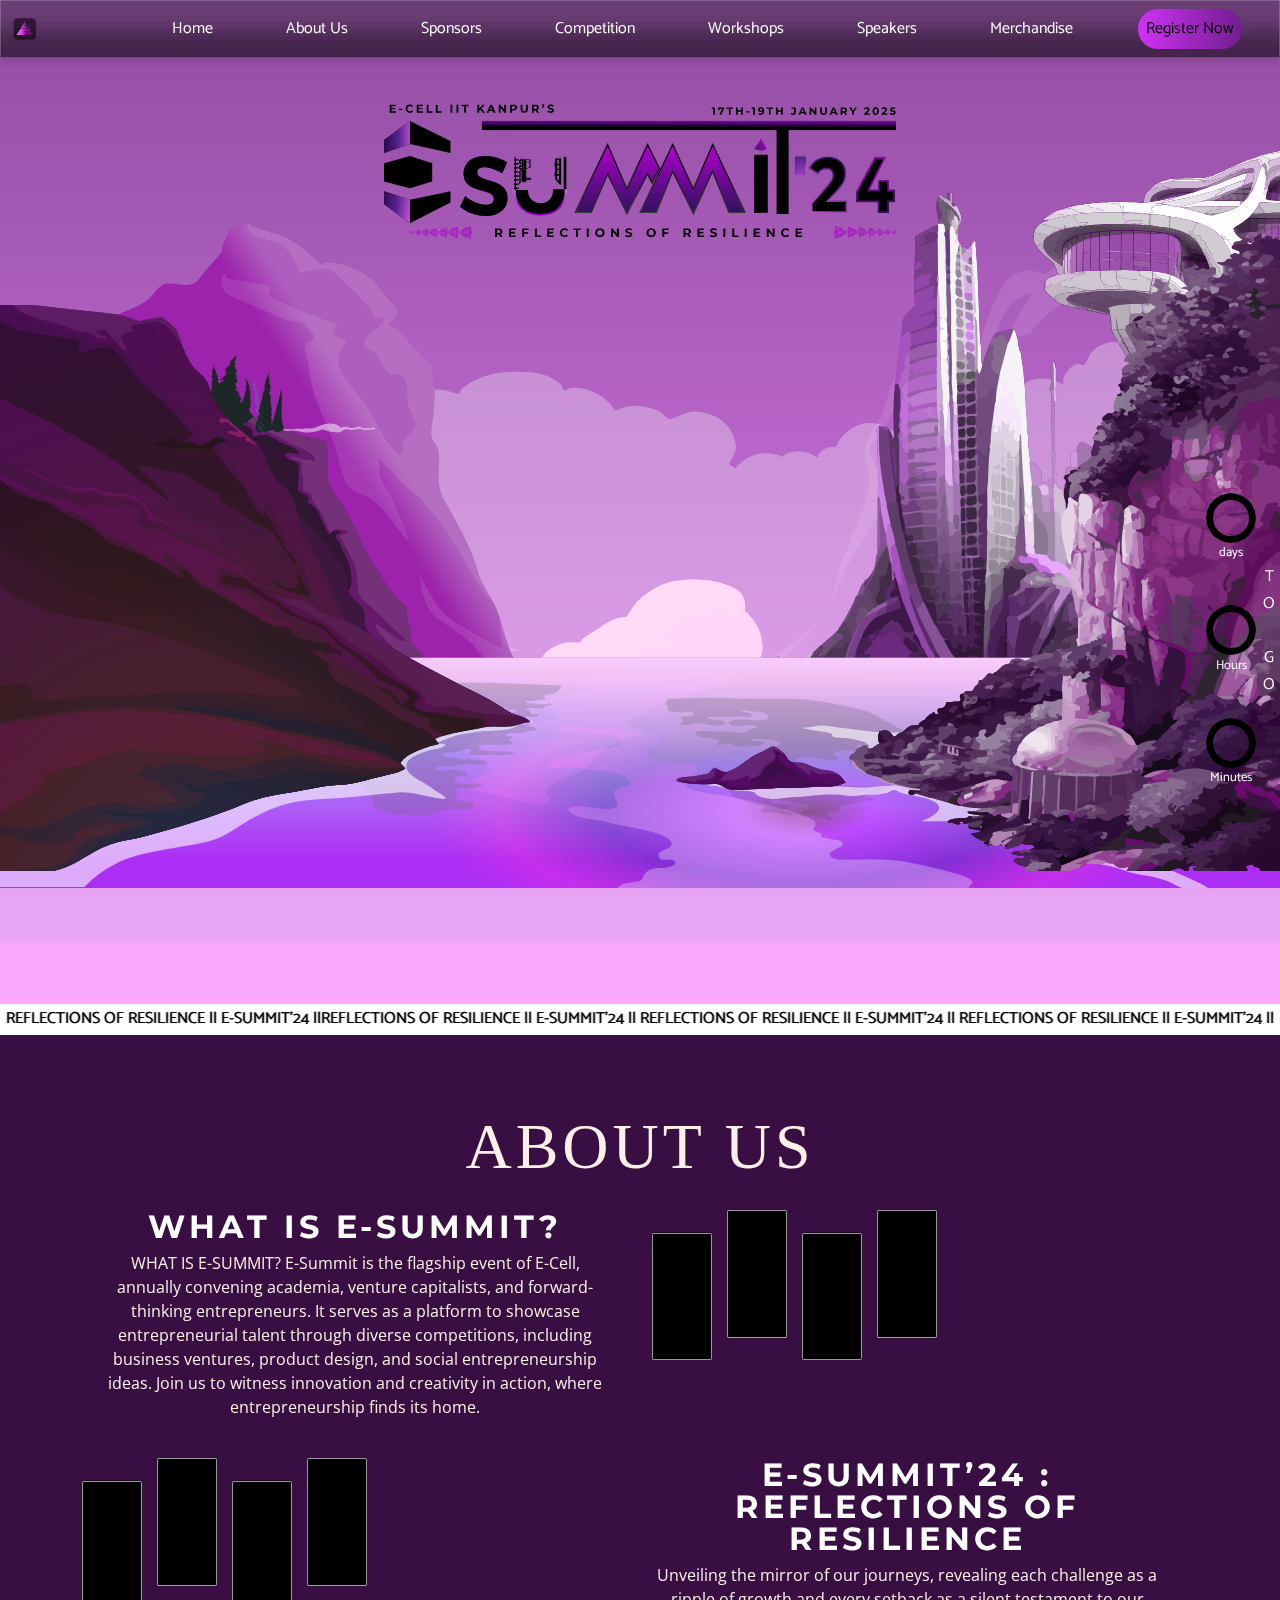
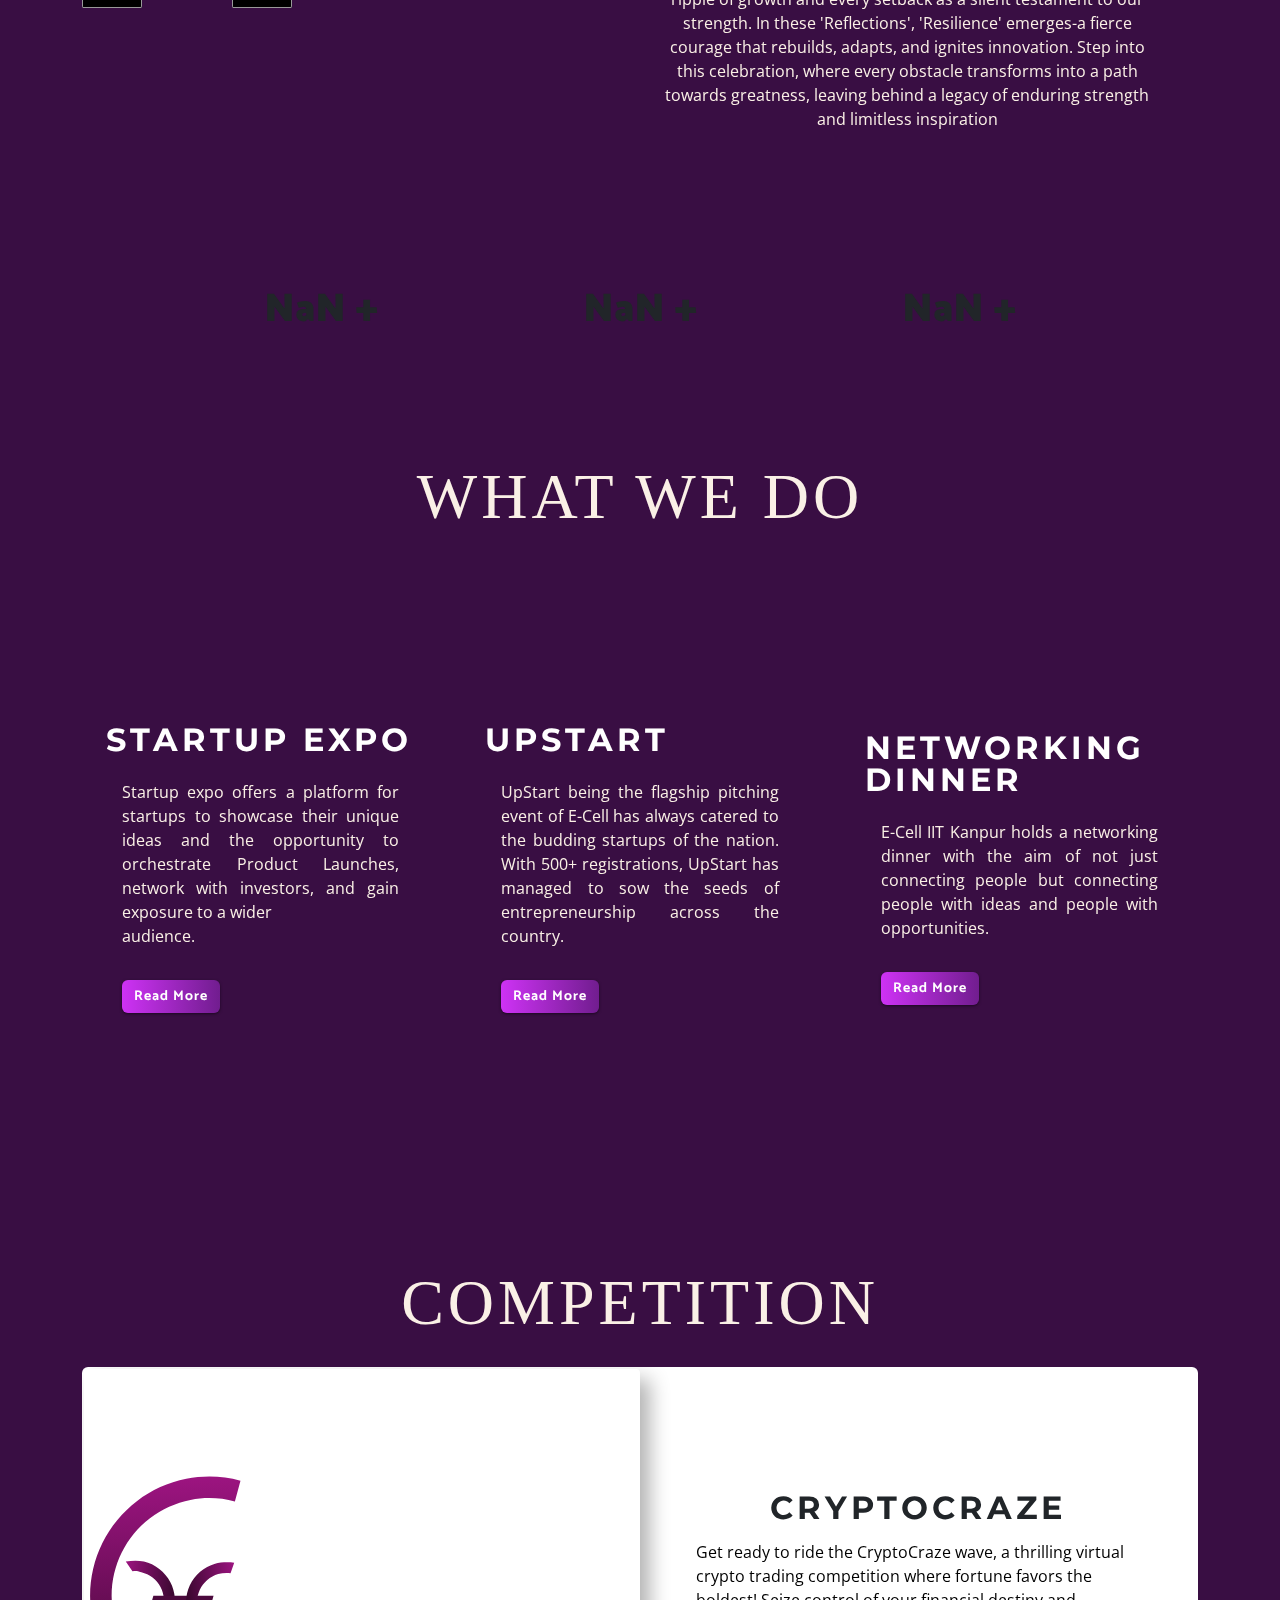
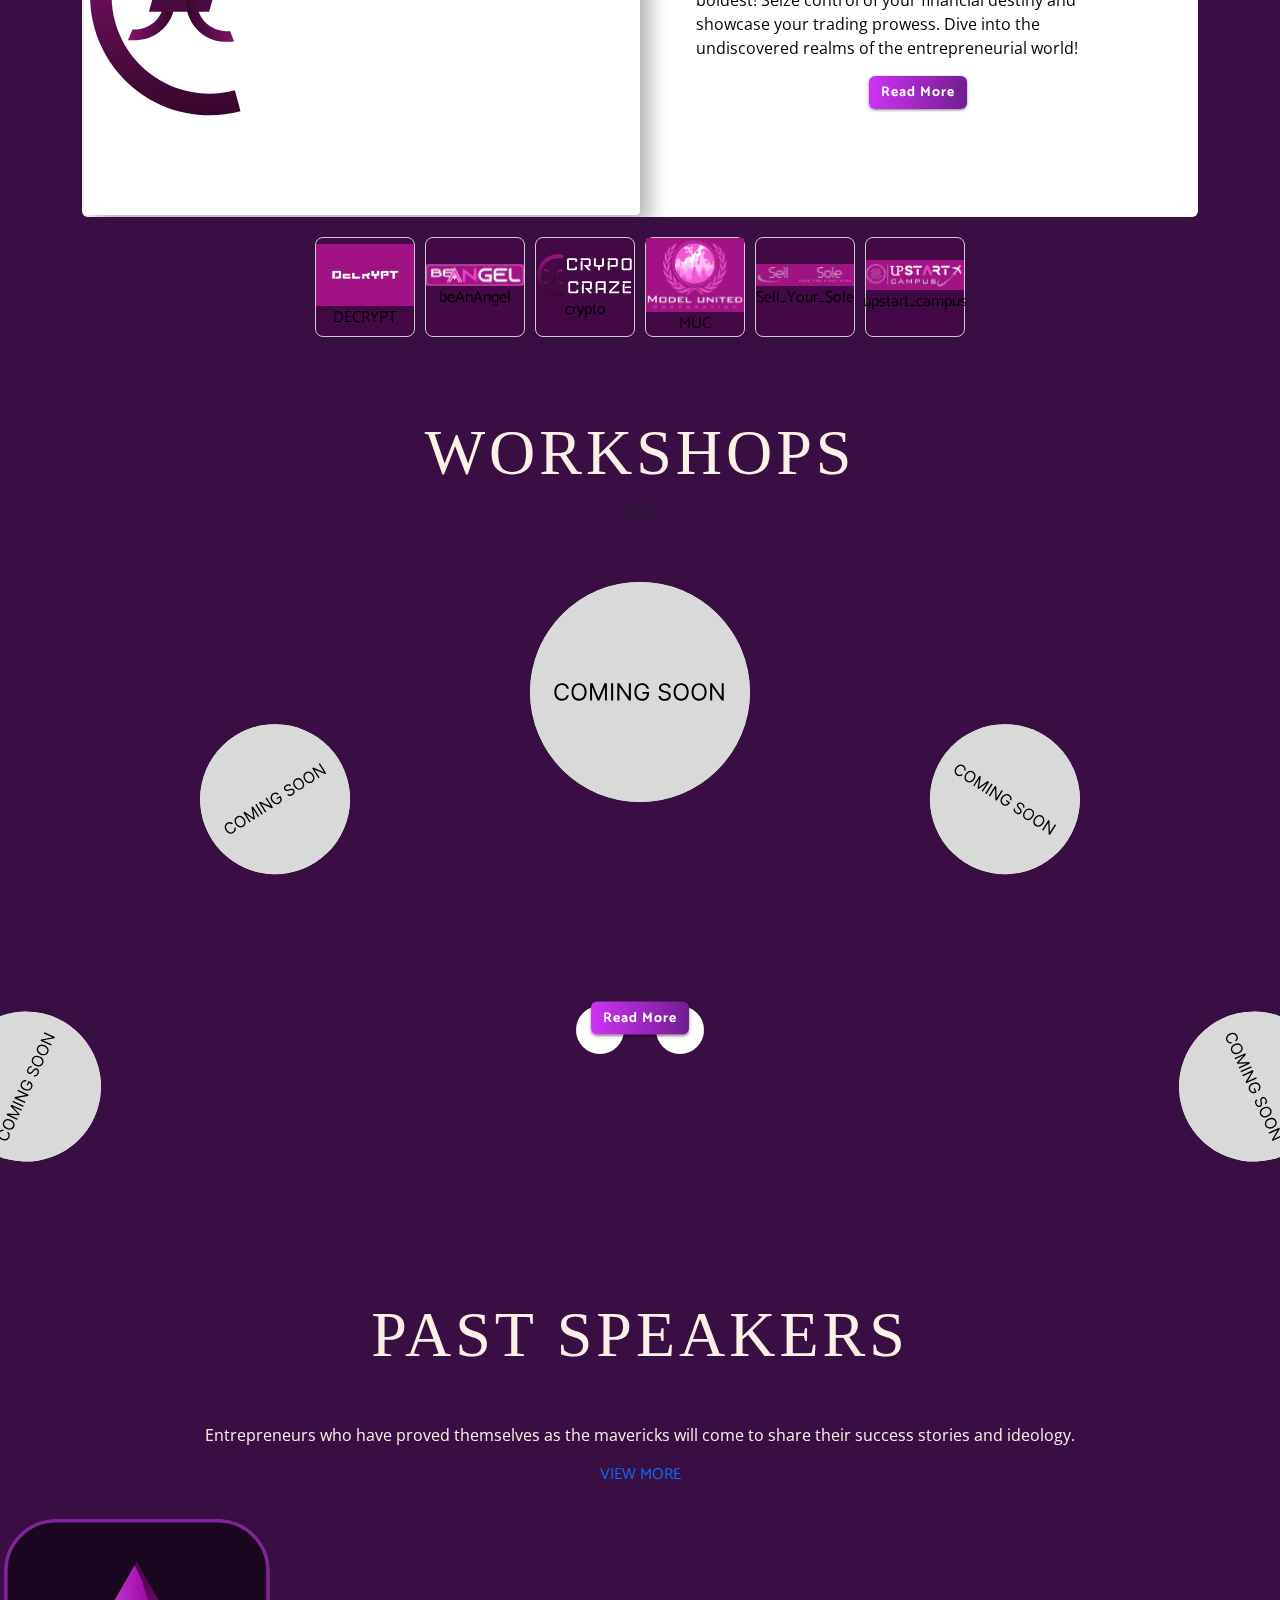
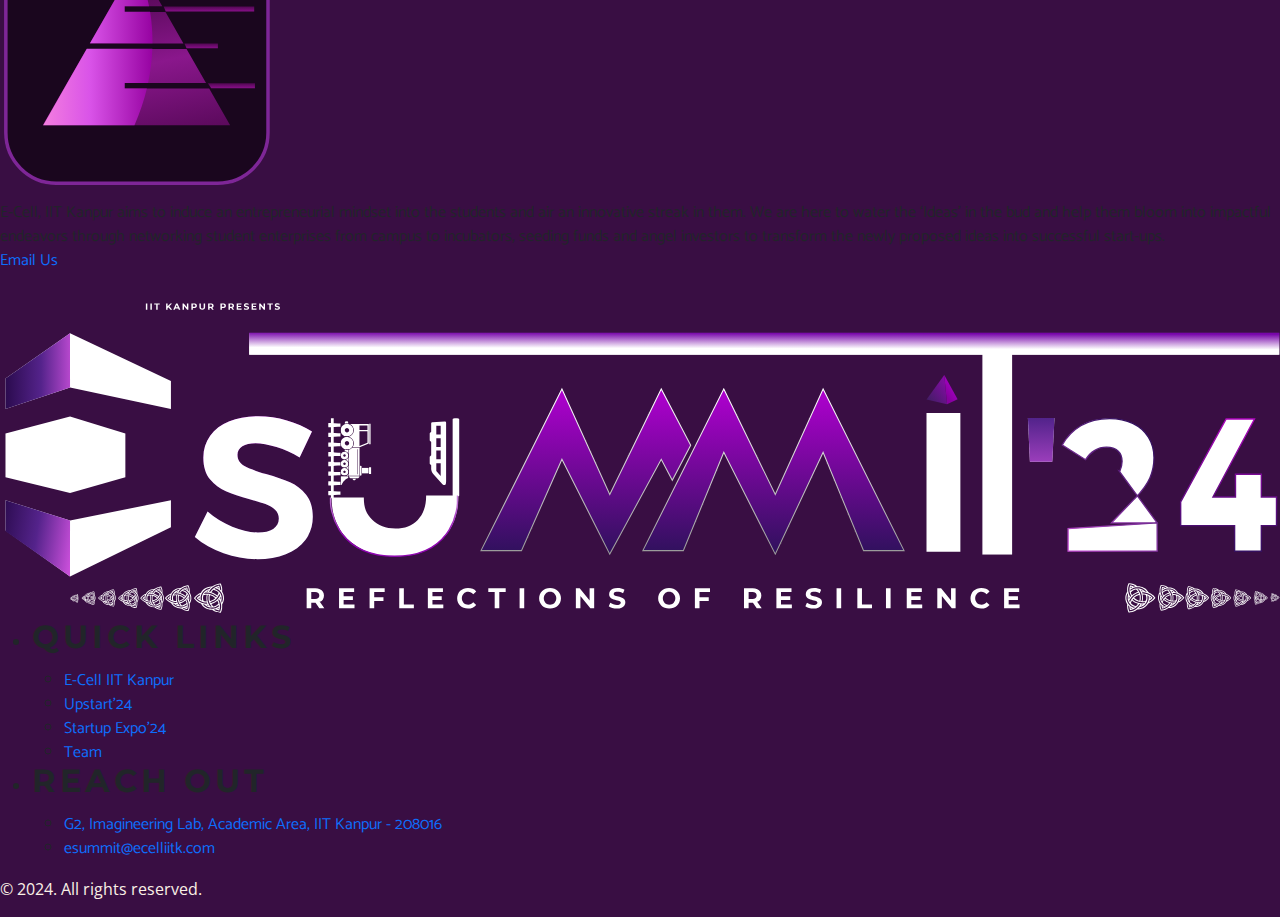
==== commit abb74cba: "ticket" ====
--- a/index.html
+++ b/index.html
@@ -156,7 +156,13 @@
           <div class="days_text">
             TO GO
           </div>
-      </div>
+       
+      </div>
+      <div class="marquee">
+        <div>REFLECTIONS OF RESILIENCE || E-SUMMIT’24 ||REFLECTIONS OF RESILIENCE || E-SUMMIT’24 || REFLECTIONS OF RESILIENCE || E-SUMMIT’24 || REFLECTIONS OF RESILIENCE || E-SUMMIT’24 ||</div>
+        <div>REFLECTIONS OF RESILIENCE || E-SUMMIT’24 ||REFLECTIONS OF RESILIENCE || E-SUMMIT’24 || REFLECTIONS OF RESILIENCE || E-SUMMIT’24 || REFLECTIONS OF RESILIENCE || E-SUMMIT’24 ||</div>
+
+    </div>
 
 </section>
 <!-- end of section -->
@@ -361,7 +367,7 @@
                 </div>
               <div class="competition_description" id="description" style="padding-top: 1rem;">
             <h2>CryptoCraze</h2><p>Get ready to ride the CryptoCraze wave, a thrilling virtual crypto trading competition where fortune favors the boldest! Seize control of your financial destiny and showcase your trading prowess. Dive into the undiscovered realms of the entrepreneurial world!</p>
-                <a href="./competitions_pages/comp1.html"class="btn btn-primary" style="background: linear-gradient(90deg, #CE32F5 0%, #711D8F 100%);letter-spacing: 1px;">Read More</a>
+                <a href="./comp1.html"class="btn btn-primary" style="background: linear-gradient(90deg, #CE32F5 0%, #711D8F 100%);letter-spacing: 1px;">Read More</a>
               </div>
             </div>  
           </div>
@@ -379,7 +385,7 @@
     <!-- Workshop -->
      <section id="workshops"> <!-- TODO -->
         <div class=" workshop_heading"><h1>Workshops</h1>
-          <a href="./workshops/workshop.html" target="_blank" class="btn btn-primary w_button_position" style="background: linear-gradient(90deg, #CE32F5 0%, #711D8F 100%);letter-spacing: 1px; z-index: 2000;">Read More</a>/div>
+          <a href="./workshop.html" target="_blank" class="btn btn-primary w_button_position" style="background: linear-gradient(90deg, #CE32F5 0%, #711D8F 100%);letter-spacing: 1px; z-index: 2000;">Read More</a>/div>
         
       <div class="container"  >
         <div class="carousel" >
--- a/CSS/landingpage.css
+++ b/CSS/landingpage.css
@@ -7,7 +7,7 @@
  */
  #landing_page{
     position: relative;
-    min-height:125vh;
+    min-height:115vh;
     display: flex;
     /* flex-direction: column; */
     justify-content: center;
@@ -114,6 +114,7 @@
     align-items: center;
     top: 0;
     
+    
 }
 
 .typeface-packet{
@@ -139,4 +140,64 @@
 ==========
 Register Now
 ========== 
-*/+*/
+
+/* 
+==========
+strip
+========== */
+.marquee {
+    display: flex;
+    width: 100%;
+    height: 3%;
+    bottom: 0;
+    left: 0;
+    overflow: hidden;
+    position: absolute;
+    background-color: white;
+    color: black;
+    display: flex;
+    align-items: center;
+    justify-content: center;
+    display: flex;
+    overflow: hidden;
+}
+
+.marquee div:nth-child(1) {
+    position: absolute;
+    white-space: nowrap;
+    will-change: transform;
+    animation: marquee1 10s linear infinite;
+    font-size: 1em;
+    font-weight: normal;
+    overflow: hidden;
+    padding-right: 1px;
+}
+
+.marquee div:nth-child(2) {
+    position: absolute;
+    white-space: nowrap;
+    will-change: transform;
+    animation: marquee2 10s linear infinite;
+    font-size: 1em;
+    font-weight: normal;
+    overflow: hidden;
+    padding-right: 1px;
+
+}
+@keyframes marquee1 {
+    0% {
+        transform: translateX(-50%);
+    }
+    100% {
+        transform: translateX(-100%);
+    }
+}
+@keyframes marquee2 {
+    0% {
+        transform: translateX(50%);
+    }
+    100% {
+        transform: translateX(00%);
+    }
+}